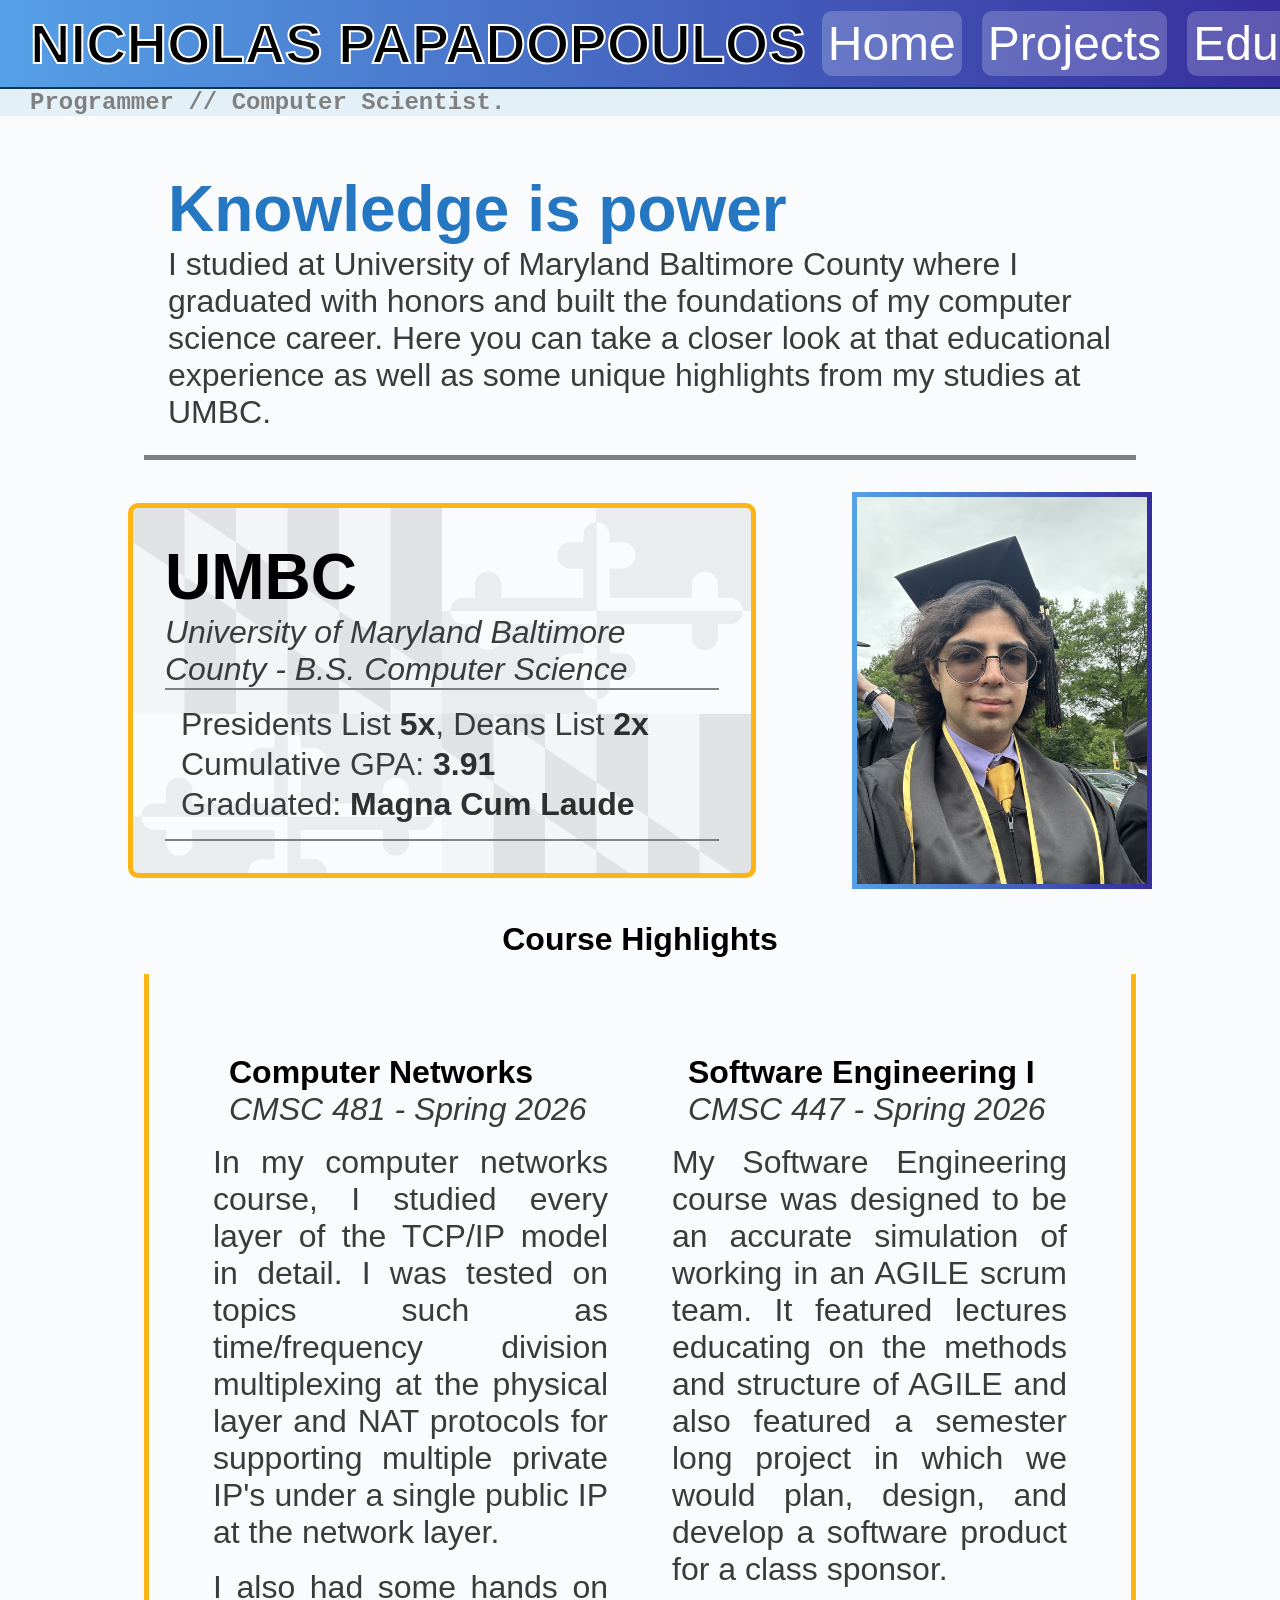
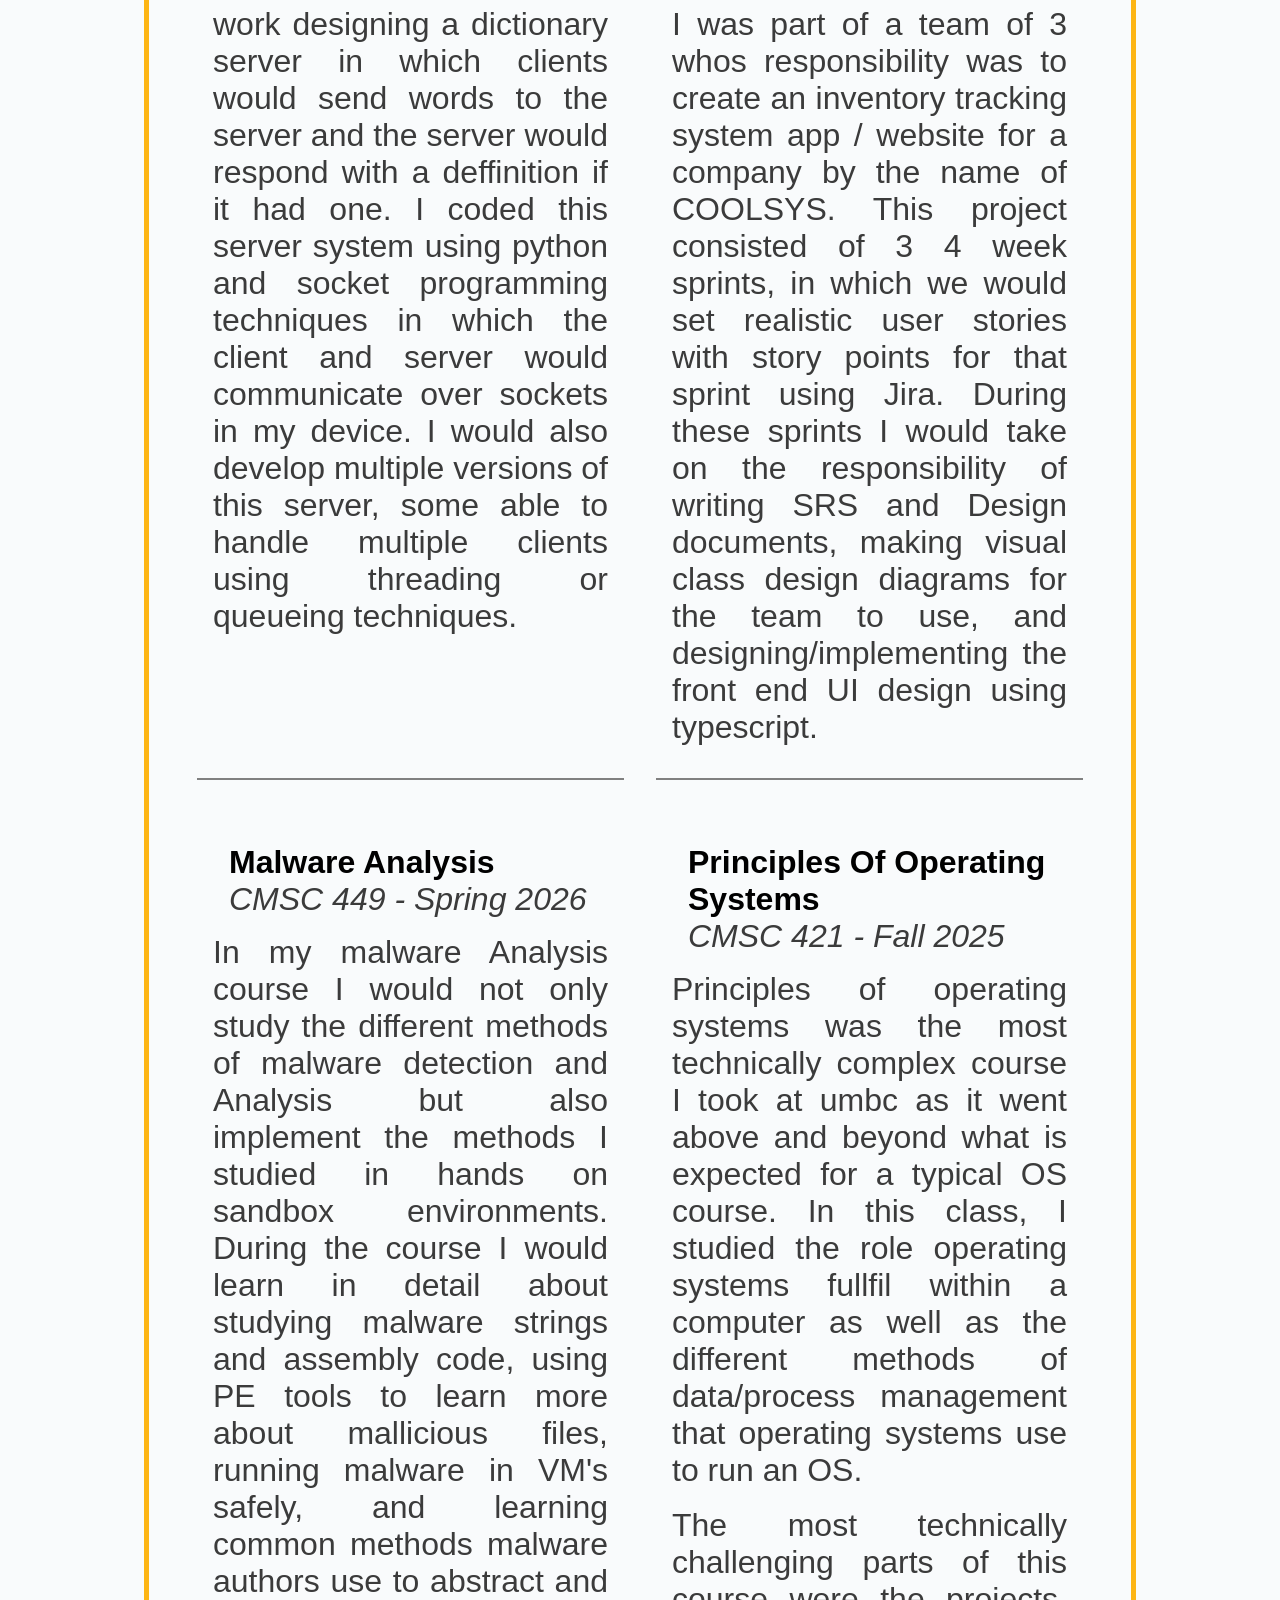
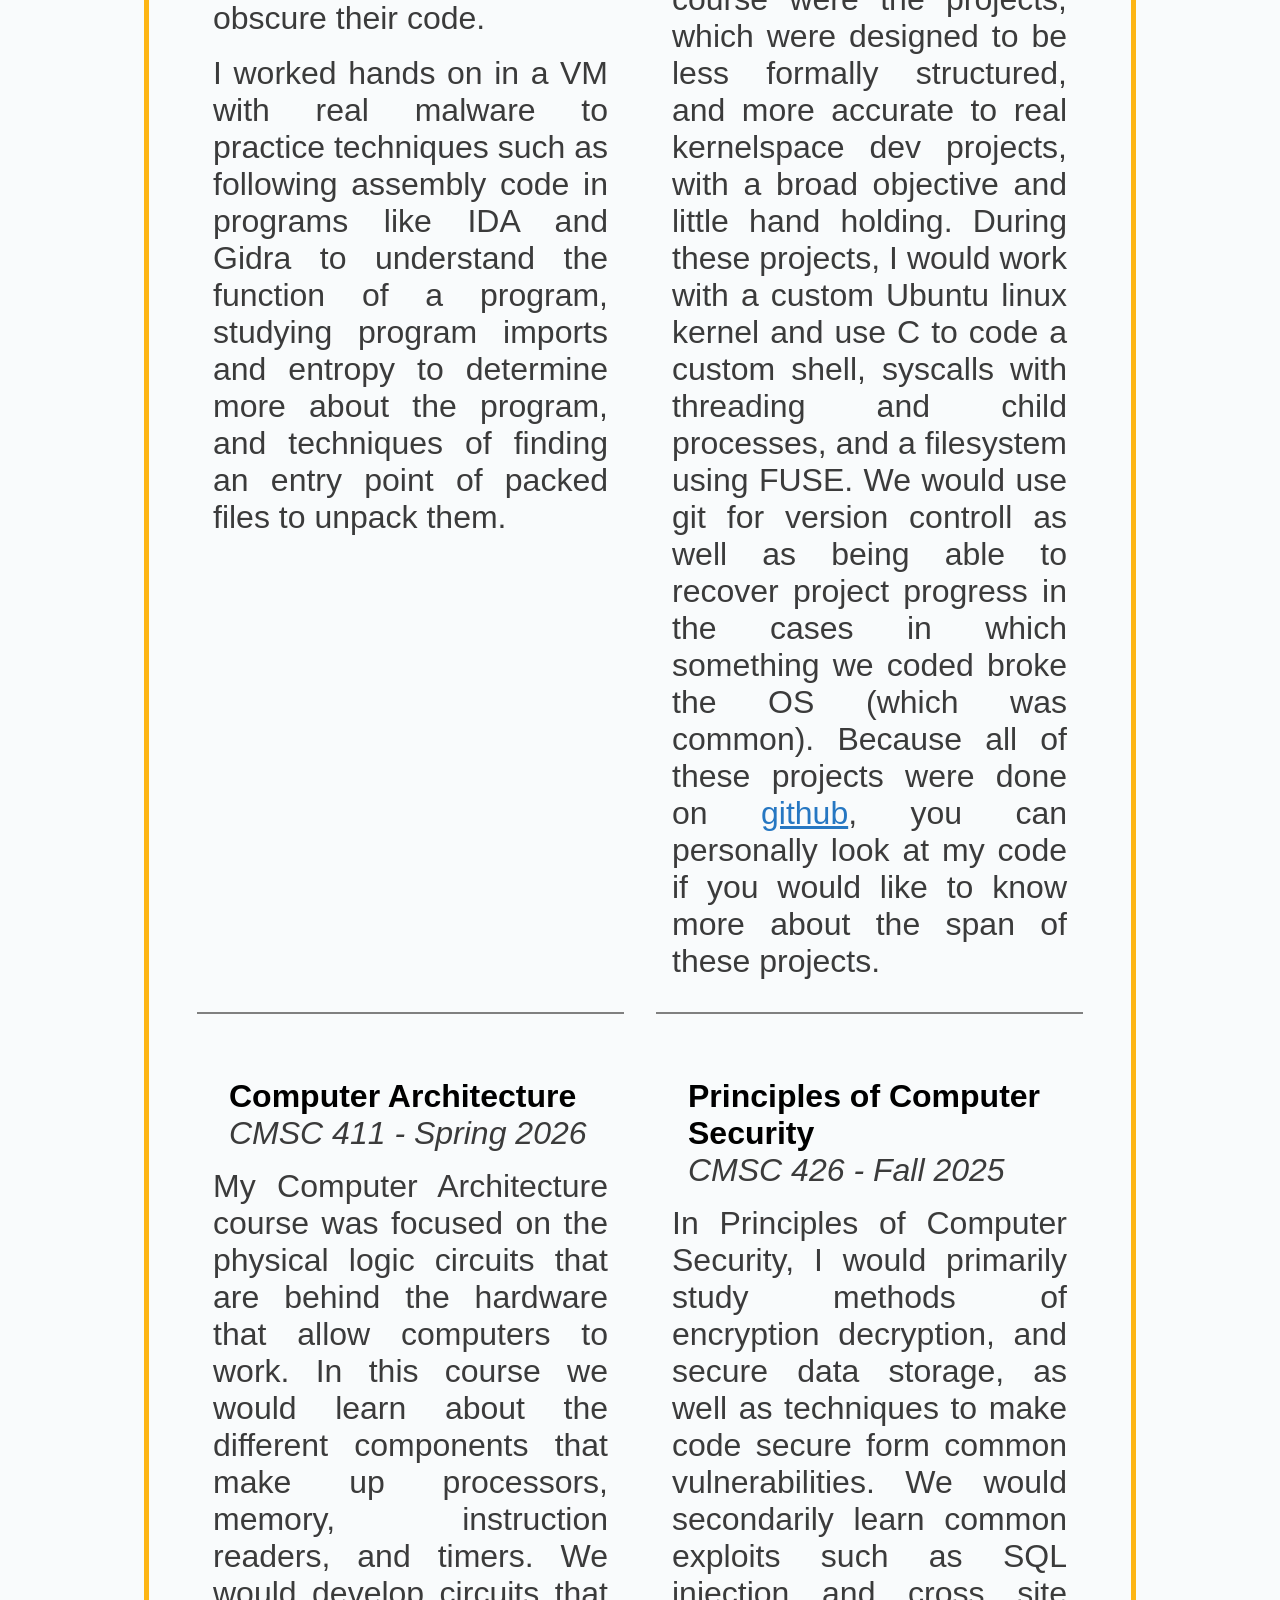
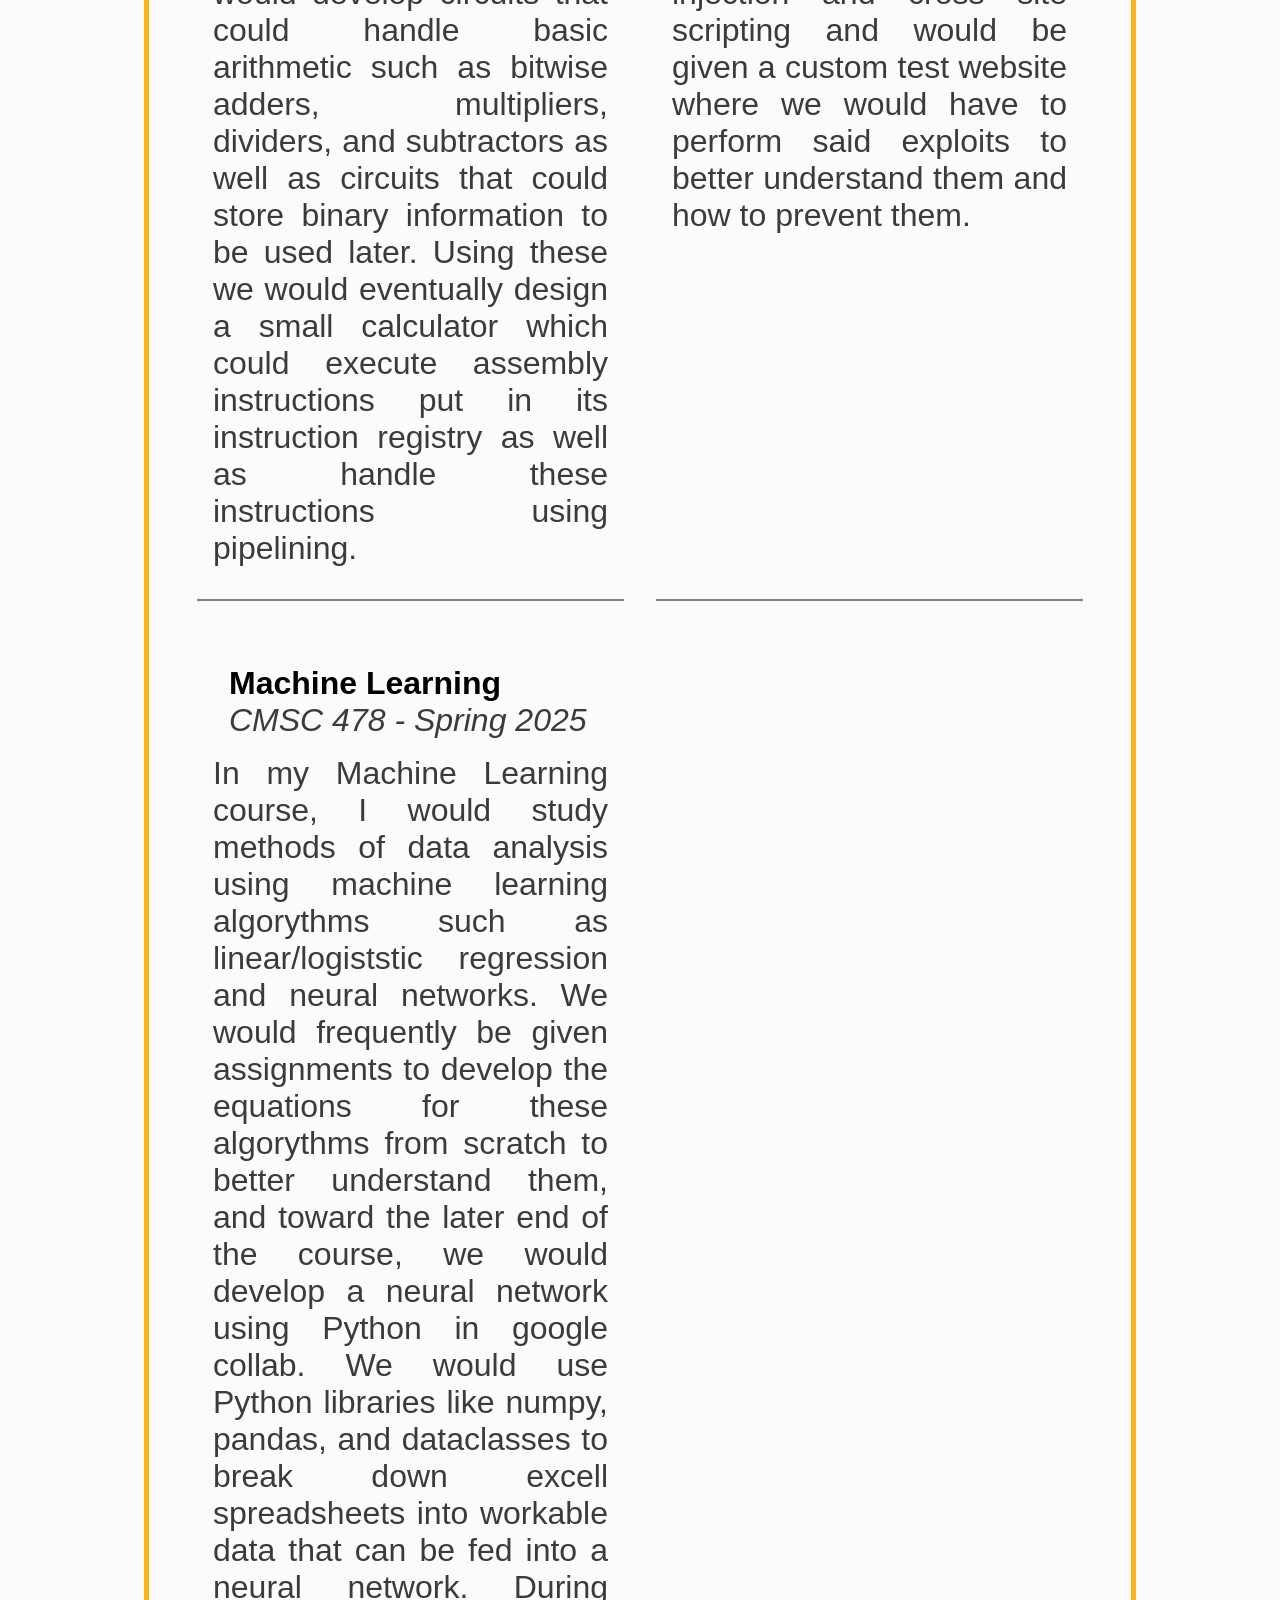
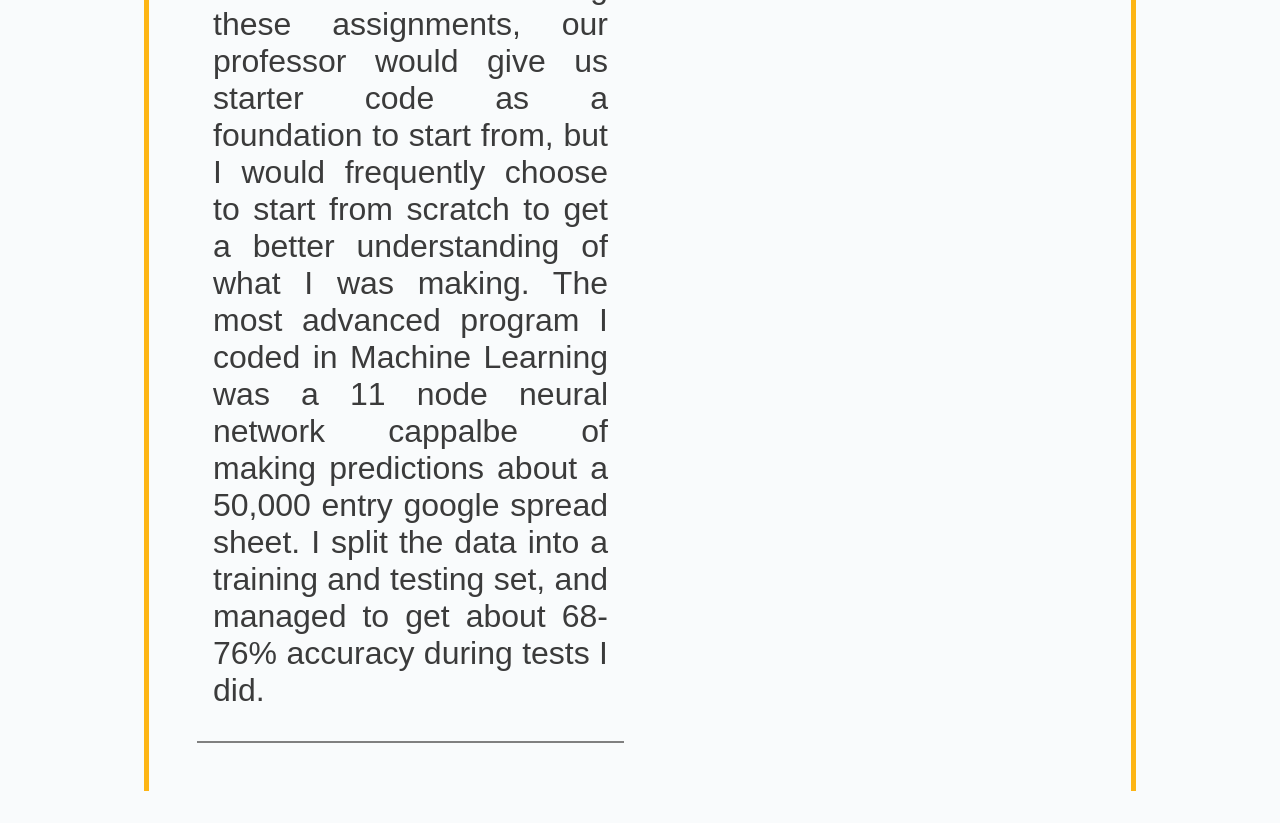
==== education.html @ e3c73c6b "Finished the education section by filling out all the important course highlights as well as adding " ====
<!DOCTYPE html>
<html lang="en-US">

<head>
    <!--Meta Data-->
    <meta charset="utf-8">
    <meta name="viewport" content="width=device-width">

    <!--Attribution-->
    <meta name="author" content="Nicholas Papadopoulos" />
    <meta name="description" content="
            An overview of educational highlights from my college
            carrer" />

    <!--Tab Name & Favcon-->
    <title>Education</title>

    <!--Styling and Scripting Links-->
    <!--NO STYLING OR SCRIPTS CURRENTLY EXIST-->
    <link rel="stylesheet" href="css/style.css">
    <script src="scripts.js" defer></script>


</head>

<body>

    <nav>

        <section id="navbar">

            <header class="nameheader">

                <h1>
                    NICHOLAS PAPADOPOULOS
                </h1>

            </header>


            <ul>
                <li><a href="index.html">Home</a></li>
                <li><a href="projects.html">Projects</a></li>
                <li><a href="education.html">Education</a></li>
            </ul>

        </section>

        <section class="undernav">
            <p>
                Programmer // Computer Scientist.
            </p>
        </section>


    </nav>

    <main>

        <div id="education-page">

            <section class="page-description">
                <h2>
                    Knowledge is power
                </h2>

                <p>
                    I studied at University of Maryland Baltimore County where I graduated with honors
                    and built the foundations of my computer science career. Here you can take a closer
                    look at that educational experience as well as some unique highlights from my studies
                    at UMBC.
                </p>
            </section>

            <div id="block-and-photo">
                <section id="umbc-stat-block">
                    <h2>
                        UMBC
                    </h2>
                    <p><em>
                        University of Maryland Baltimore County - B.S. Computer Science
                    </em></p>

                    <section id="stats">
                        <p>
                            Presidents List <span class="important">5x</span>, Deans List <span class="important">2x</span>
                        </p>
                        <p>
                            Cumulative GPA: <span class="important">3.91</span>
                        </p>
                        <p>
                            Graduated: <span class="important">Magna Cum Laude</span>
                        </p>

                    </section>
                </section>

                <img src="images/graduation-portrait.jpg" 
                    alt="Me in my graduation robes"
                    width="300px">

            </div>

            <h3>
                Course Highlights
            </h3>

            <section id="classes">

                <div class="class">

                    <div class="class-title">
                        <h3>Computer Networks</h3>
                        <p><em>CMSC 481 - Spring 2026</em></p>
                    </div>

                    <p>
                        In my computer networks course, I studied every layer of the
                        TCP/IP model in detail. I was tested on topics such as time/frequency division
                        multiplexing at the physical layer and NAT protocols for supporting multiple
                        private IP's under a single public IP at the network layer. 
                    </p>

                    <br>

                    <p>
                        I also had some
                        hands on work designing a dictionary server in which clients would send words
                        to the server and the server would respond with a deffinition if it had one. I
                        coded this server system using python and socket programming techniques in which
                        the client and server would communicate over sockets in my device. I would also
                        develop multiple versions of this server, some able to handle multiple clients
                        using threading or queueing techniques.
                    </p>
                </div>

                <div class="class">

                    <div class="class-title">
                        <h3>Software Engineering I</h3>
                        <p><em>CMSC 447 - Spring 2026</em></p>
                    </div>

                    <p>
                        My Software Engineering course was designed to be an accurate 
                        simulation of working in an AGILE scrum team. It featured lectures
                        educating on the methods and structure of AGILE and also featured
                        a semester long project in which we would plan, design, and develop
                        a software product for a class sponsor. 
                    </p>

                    <br>

                    <p>
                        I was part of a team of 3 whos responsibility was to create an inventory
                        tracking system app / website for a company by the name of COOLSYS. This
                        project consisted of 3 4 week sprints, in which we would set realistic 
                        user stories with story points for that sprint using Jira. During these sprints I would
                        take on the responsibility of writing SRS and Design documents, making
                        visual class design diagrams for the team to use, and designing/implementing
                        the front end UI design using typescript. 
                    </p>

                </div>

                <div class="class">

                    <div class="class-title">
                        <h3>Malware Analysis</h3>
                        <p><em>CMSC 449 - Spring 2026</em></p>
                    </div>

                    <p>
                        In my malware Analysis course I would not only study the different methods
                        of malware detection and Analysis but also implement the methods I studied
                        in hands on sandbox environments. During the course I would learn in detail
                        about studying malware strings and assembly code, using PE tools to learn more about
                        mallicious files, running malware in VM's safely, and learning common
                        methods malware authors use to abstract and obscure their code.
                    </p>
                    
                    <br>

                    <p>
                        I worked
                        hands on in a VM with real malware to practice techniques such as following
                        assembly code in programs like IDA and Gidra to understand the function
                        of a program, studying program imports and entropy to determine more about
                        the program, and techniques of finding an entry point of packed files
                        to unpack them.
                    </p>
                </div>

                <div class="class">

                    <div class="class-title">
                        <h3>Principles Of Operating Systems</h3>
                        <p><em>CMSC 421 - Fall 2025</em></p>
                    </div>

                    <p>
                        Principles of operating systems was the most technically complex course I took
                        at umbc as it went above and beyond what is expected for a typical OS course.
                        In this class, I studied the role operating systems fullfil within a computer
                        as well as the different methods of data/process management that operating systems
                        use to run an OS.
                    </p>

                    <br>    

                    <p>
                        The most technically challenging parts of this course were the projects, which were
                        designed to be less formally structured, and more accurate to real kernelspace dev
                        projects, with a broad objective and little hand holding. During these projects,
                        I would work with a custom Ubuntu linux kernel and use C to code a custom shell, 
                        syscalls with threading and child processes, and a filesystem using FUSE. We would
                        use git for version controll as well as being able to recover project progress in
                        the cases in which something we coded broke the OS (which was common). Because all
                        of these projects were done on <a href="https://github.com/Nanendae" target="_blank">github</a>, you can personally look at my code if you
                        would like to know more about the span of these projects.
                    </p>
                </div>

                <div class="class">

                    <div class="class-title">
                        <h3>Computer Architecture</h3>
                        <p><em>CMSC 411 - Spring 2026</em></p>
                    </div>

                    <p>
                        My Computer Architecture course was focused on the physical logic circuits
                        that are behind the hardware that allow computers to work. In this course
                        we would learn about the different components that make up processors, memory,
                        instruction readers, and timers. We would develop circuits that could handle
                        basic arithmetic such as bitwise adders, multipliers, dividers, and subtractors
                        as well as circuits that could store binary information to be used later. Using these
                        we would eventually design a small calculator which could execute assembly instructions
                        put in its instruction registry as well as handle these instructions using pipelining.
                    </p>
                </div>
                
                <div class="class">

                    <div class="class-title">
                        <h3>Principles of Computer Security</h3>
                        <p><em>CMSC 426 - Fall 2025</em></p>
                    </div>

                    <p>
                        In Principles of Computer Security, I would primarily study methods of encryption
                        decryption, and secure data storage, as well as techniques to make code secure form
                        common vulnerabilities. We would secondarily learn common exploits such as SQL injection
                        and cross site scripting and would be given a custom test website where we would have to
                        perform said exploits to better understand them and how to prevent them. 
                    </p>
                </div>

                <div class="class">

                    <div class="class-title">
                        <h3>Machine Learning</h3>
                        <p><em>CMSC 478 - Spring 2025</em></p>
                    </div>

                    <p>
                        In my Machine Learning course, I would study methods of data analysis using
                        machine learning algorythms such as linear/logiststic regression and neural
                        networks. We would frequently be given assignments to develop the equations
                        for these algorythms from scratch to better understand them, and toward the
                        later end of the course, we would develop a neural network using Python in
                        google collab. We would use Python libraries like numpy, pandas, and dataclasses
                        to break down excell spreadsheets into workable data that can be fed into a
                        neural network. During these assignments, our professor would give us
                        starter code as a foundation to start from, but I would frequently choose
                        to start from scratch to get a better understanding of what I was making.
                        The most advanced program I coded in Machine Learning was a 11 node neural
                        network cappalbe of making predictions about a 50,000 entry google spread
                        sheet. I split the data into a training and testing set, and managed to get
                        about 68-76% accuracy during tests I did.
                    </p>
                </div>

            </section>

        </div>

    </main>

</body>

</html>
---- css/style.css ----
:root {
    --color-gradient-1: rgb(85, 160, 230);
    --color-gradient-2: rgb(55, 46, 157);
    --color-important-text: rgb(38, 119, 194);
    --color-background: rgba(246, 249, 251, 0.634);
    --color-projectcard: rgb(228, 238, 246);
    --color-navbar: rgb(228, 240, 247);
    --color-plaintext: rgb(59, 59, 59);
    --color-gmail-red: #EA4335;
    --color-umbc-gold: #fdb515;
    --color-umbc-dark-gold: #a67a05;
    --color-umbc-grey: #c7c8ca;
}


/*--------------------------------------- CSS Reset ---------------------------------------*/
* {
    box-sizing:border-box;
    padding: 0;
    margin: 0;
}

/*--------------------------------------- Broad Element Types ---------------------------------------*/

/* General Rules*/

html {
    background-color: var(--color-background);

}

h2 {
    color: var(--color-important-text);

    font-family: Impact, Haettenschweiler, 'Arial Narrow Bold', sans-serif;
    font-size: 4rem;
}

h3 {
    color: black;

    font-family: 'Gill Sans', 'Gill Sans MT', Calibri, 'Trebuchet MS', sans-serif;
    font-size: 2rem;
    font-weight: bold;
}

p {
    font-size: 2rem;
    font-family: 'Gill Sans', 'Gill Sans MT', Calibri, 'Trebuchet MS', sans-serif;
    color:var(--color-plaintext);
}

li {
    font-size: 2rem;
    font-family: 'Gill Sans', 'Gill Sans MT', Calibri, 'Trebuchet MS', sans-serif;
}

a {
    color: var(--color-important-text);

    font-family: 'Gill Sans', 'Gill Sans MT', Calibri, 'Trebuchet MS', sans-serif;
    font-size: 2rem;
}

a:hover, a:focus {
    text-decoration: none;
}

body {
    overflow: auto;
}

img {
    border: solid 5px transparent;
    border-image: linear-gradient(to right, var(--color-gradient-1), var(--color-gradient-2)) 1;
}

/*--------------------------------------- Global Rules ---------------------------------------*/

.important {
    color: var(--color-important-text);
    font-weight: bold;
}

/*--------------------------------------- Nav Bar ---------------------------------------*/

/* Bar Bounds*/

nav {
    width: 100%;
    background-color: var(--color-navbar);
}

/*Bar Gradient*/

#navbar {
    width: 100%;

    /* Contains Elements Inside from left to right */
    display: flex;
    justify-content: space-between;
    align-items: center;

    /* Colors and Borders */
    background-image: linear-gradient(to right, var(--color-gradient-1), var(--color-gradient-2));
    border-bottom: solid rgb(14, 52, 87) 2px;
}

/* Name Logo */

#navbar .nameheader h1 {
    width: 40%;

    margin-left: 30px;

    font-family: Impact, Haettenschweiler, 'Arial Narrow Bold', sans-serif;
    font-size: 3.5rem;
    -webkit-text-stroke: white 2px;
    white-space: nowrap;
}

.undernav p {
    
    margin-left: 30px;

    font-family: 'Courier New', Courier, monospace;
    font-size: 1.5rem;
    font-weight: bold;

    color:grey
}

/* Navigation Buttons */

#navbar ul {
    width: 40%;

    margin: 1rem;

    display: flex;
    justify-content: space-evenly;
    align-items: center;
    gap: 20px;

    list-style: none;
}

#navbar ul li a {
    padding: 4px;

    text-decoration: none;

    font-family: Impact, Haettenschweiler, 'Arial Narrow Bold', sans-serif;
    font-size: 3rem;

    background-color: rgb(255, 255, 255, .2);

    white-space: nowrap;

    border: solid 2px transparent;
    border-radius: 10px;

    color:white;

    transition: 0.3s ease;
}

#navbar ul li a:hover, #navbar ul li a:focus {
    text-decoration: none;

    background-color: rgb(255, 255, 255, .4);
    border: solid white 2px;
}

#navbar ul li a:active {
    color:black;

    background-color: var(--color-background);
}

/*--------------------------------------- Main ---------------------------------------*/

main {
    width: 80%;

    margin: 2rem auto;
}

/*--------------------------------------- Bio ---------------------------------------*/

#bio {
    width: 100%;
    min-height: 80vh;


    /* Bio Box concept */
    /*
    margin: auto, auto;
    padding: 5rem;

    background-color: white;
    */

    display: flex;
    justify-content: center;
    align-items: center;
    gap: 4rem;
}

/* left Side */

#image-and-links {
    display: flex;
    flex-direction: column;
    align-items: flex-start;

    gap: 1rem;
}

#contacts {
    display: flex;
    flex-direction: column;
    align-items: flex-start;

    gap: .5rem;
    
}

#links {

    padding: 1rem 0;
    margin: 1rem 0;

    border-top: 5px solid grey;
    border-bottom: 5px solid grey;

    display: flex;
    justify-content: center;
    align-items: center;
}

#icon-links {

    list-style: none;

    display: flex;
    flex-wrap: wrap;
}

#icon-links img {
    padding: .2rem;

    border-radius: 10px;
    border: solid transparent 3px;

    margin: 0 .5rem;
}

#icon-links img:hover, #icon-links img:focus{
    border: solid var(--color-important-text) 3px;

    transition: 0.3s ease;
}

#resume-download {
    margin: 1rem 0;
    padding: 1rem;
    
    text-decoration: none;

    color: white;
    background-color: var(--color-important-text);

    border: 3px solid transparent;
    border-radius: 1rem;

    transition: 0.3s ease;
}

#resume-download:hover, #resume-download:focus {
    background-color: white;
    color: var(--color-important-text);
    border: 3px solid var(--color-important-text);
}

/* Right Side */

.textbox {

    border-left: 5px solid gray;

    padding: 3rem;
    background-color: var(--color-textbox);
    
}

/*--------------------------------------- Projects ---------------------------------------*/

/* Title and Description */

#projects-page {
    display: flex;
    flex-direction: column;
    justify-content: center;
    align-items: center;
}

.page-description {
    margin: 1rem;
    padding: 1.5rem;

    border-bottom: solid grey 5px;
}

/* Projects List */

#projects-list {
    margin: 1rem;
    padding: 3rem;

    display: grid;
    grid-template-columns: repeat(3, 1fr);
    gap: 2rem;
}

#projects-list a{
    text-decoration: none;
    color: inherit;
}

.project {
    padding: 2rem;

    background-image: linear-gradient(to bottom, white,var(--color-projectcard));
    
    display: flex;
    flex-direction: column;
    justify-content: center;
    align-items: self-start;
    gap: 1rem;

    border: 5px solid var(--color-important-text);
    border-radius: 10px;

    transition: 0.3s ease;
}

.project img {
    border: none;
    margin: 0 auto;
}

.project:hover {
    transform: translateY(-1rem);
}

.project p {
    font-size: 1.5rem;
}

.project h3 + p {
    font-size: 1rem;
}

/*--------------------------------------- Projects ---------------------------------------*/

#educaiton-page {
    display: flex;
    flex-direction: column;
    justify-content: center;
    align-items: center;
}

#education-page > h3 {   
    display: flex;
    justify-content: center;
}

#block-and-photo {
    margin: 2rem auto;

    display: flex;
    justify-content: center;
    align-items: center;

    gap: 6rem;
}

#umbc-stat-block {
    padding: 2rem;

    background-image: url(../images/flag-of-maryland.png);
    background-size: cover;
    background-repeat: no-repeat;

    border: 5px solid var(--color-umbc-gold);
    border-radius: 10px;
}

#umbc-stat-block h2{
    color: black;
}

#umbc-stat-block .important {
    color: black;
    opacity: .8;
}

#stats {
    padding: 1rem;

    display: flex;
    flex-direction: column;
    gap: .2rem;

    border-top: solid gray 2px;
    border-bottom: solid gray 2px;
}

#classes {
    margin: 1rem;
    padding: 3rem;

    border-right: solid 5px var(--color-umbc-gold);
    border-left: solid 5px var(--color-umbc-gold);

    display: grid;
    grid-template-columns: repeat(2, 1fr);
    gap: 2rem;
}

.class {
    padding: 1rem 1rem 2rem 1rem;

    border-bottom: solid 2px grey;
}

.class-title {
    margin: 1rem;
}

.class p{
    text-align: justify;
}

/*
SCRAPPED HONNORS TIMELINE
#honnors-timeline ul{

    margin: .5rem;

    list-style: none;

    display: flex;
    justify-content: space-evenly;
    align-items: center;

    gap: 2rem;
}

#honnors-timeline ul ul{
        display: flex;
        flex-direction: column;
        justify-content: space-evenly;
        align-items: center;

        gap: .2rem;
}
*/
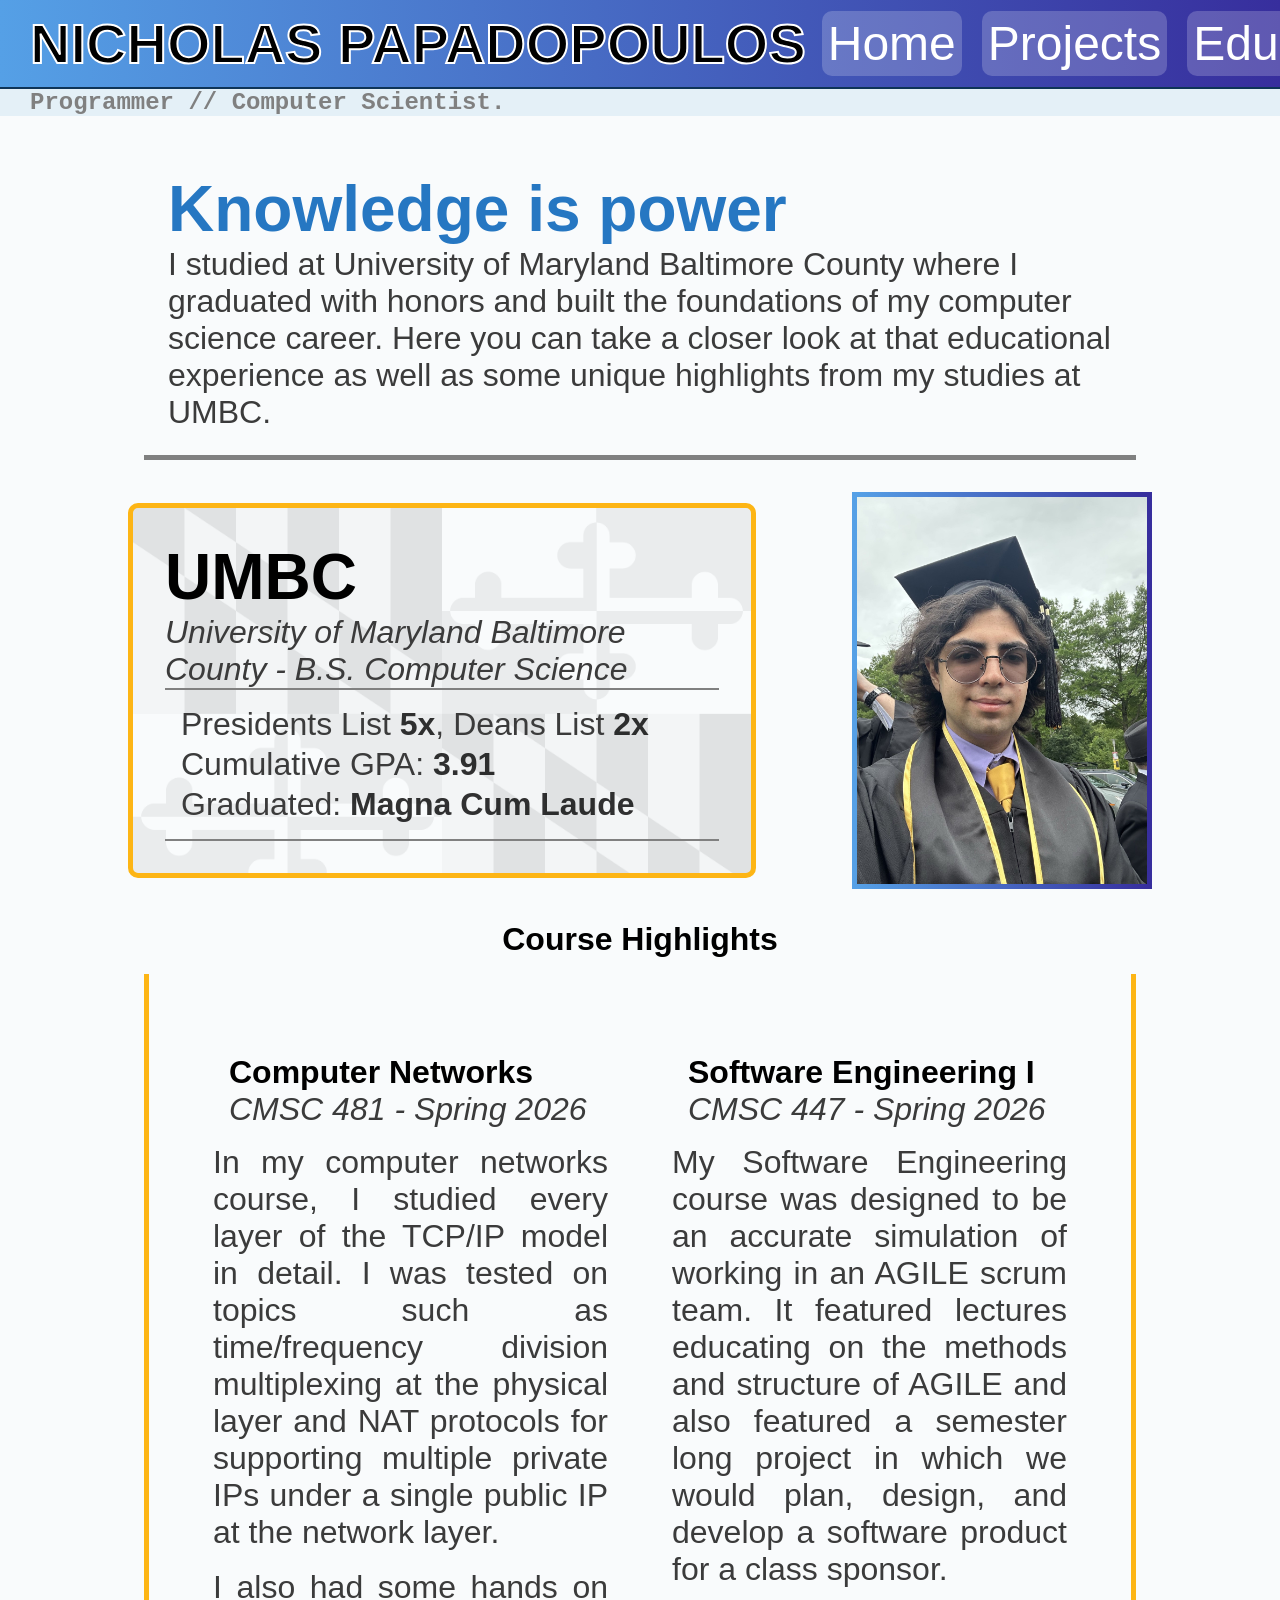
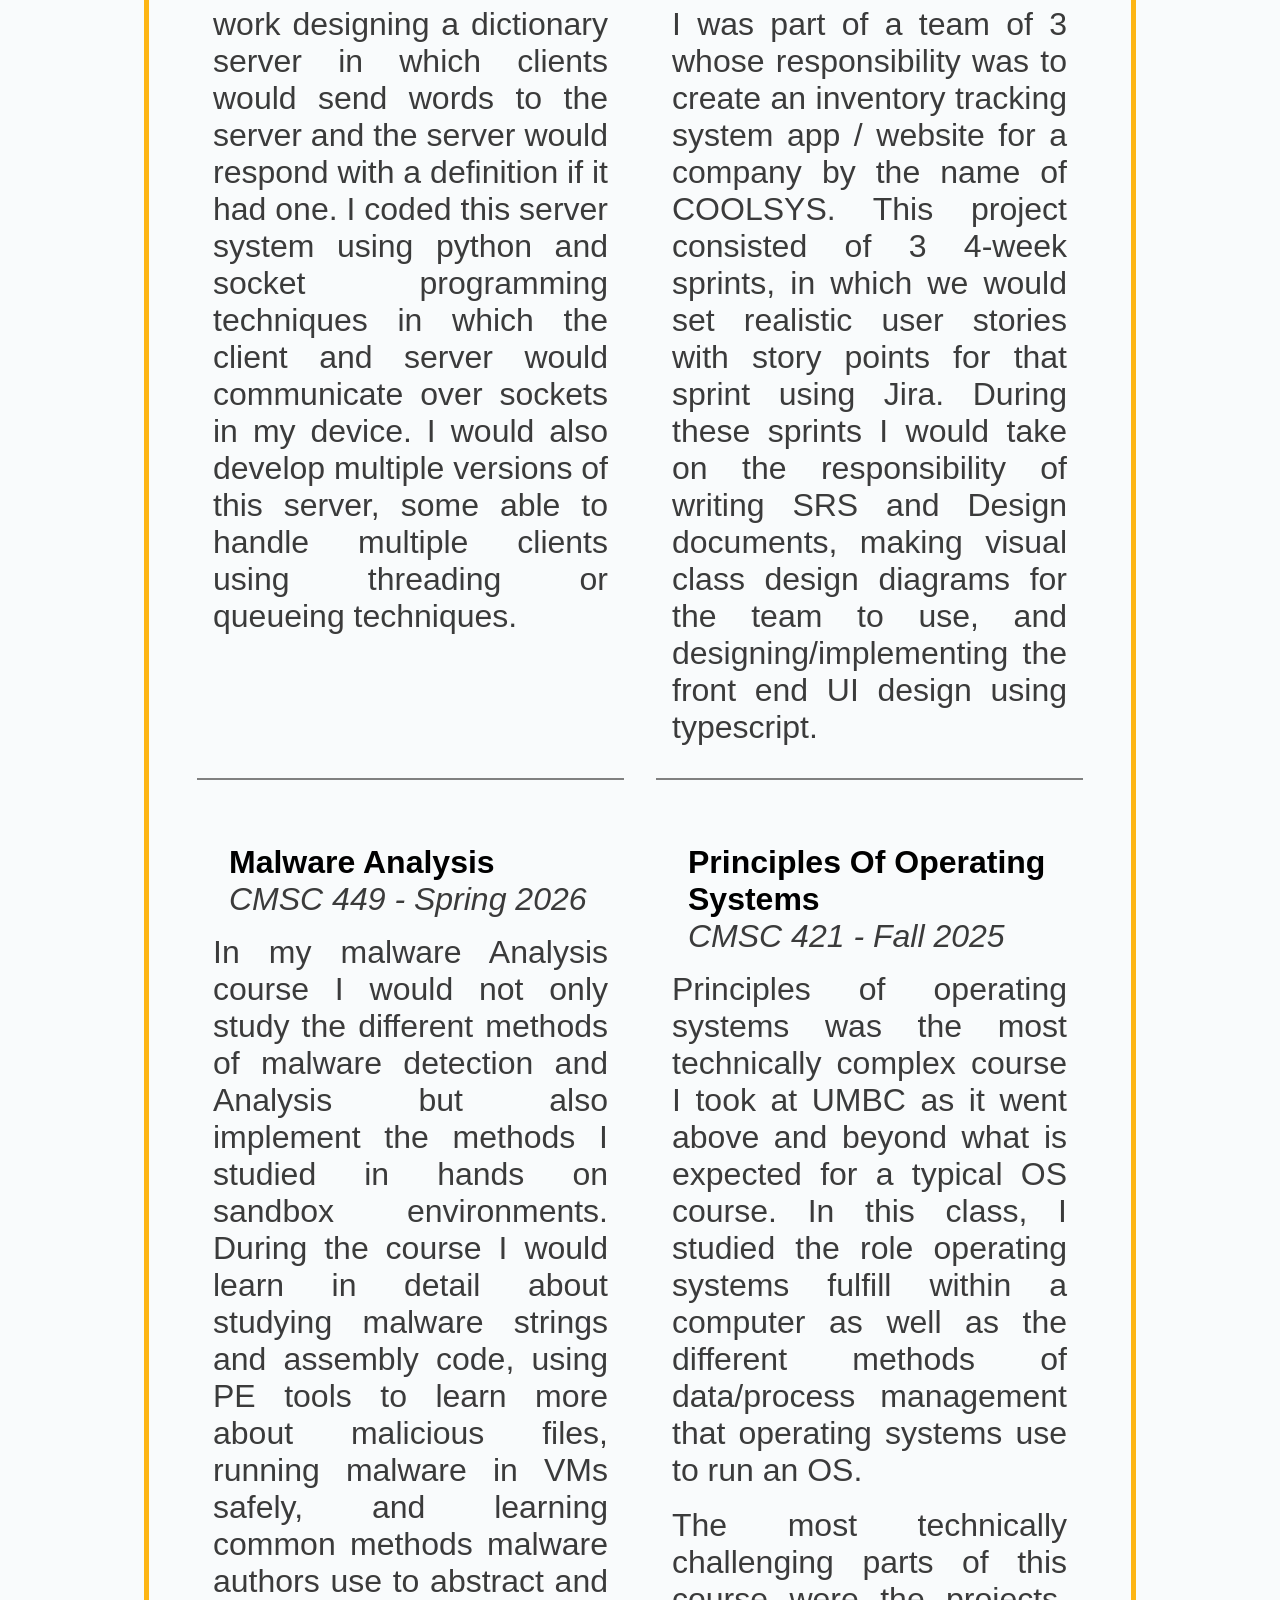
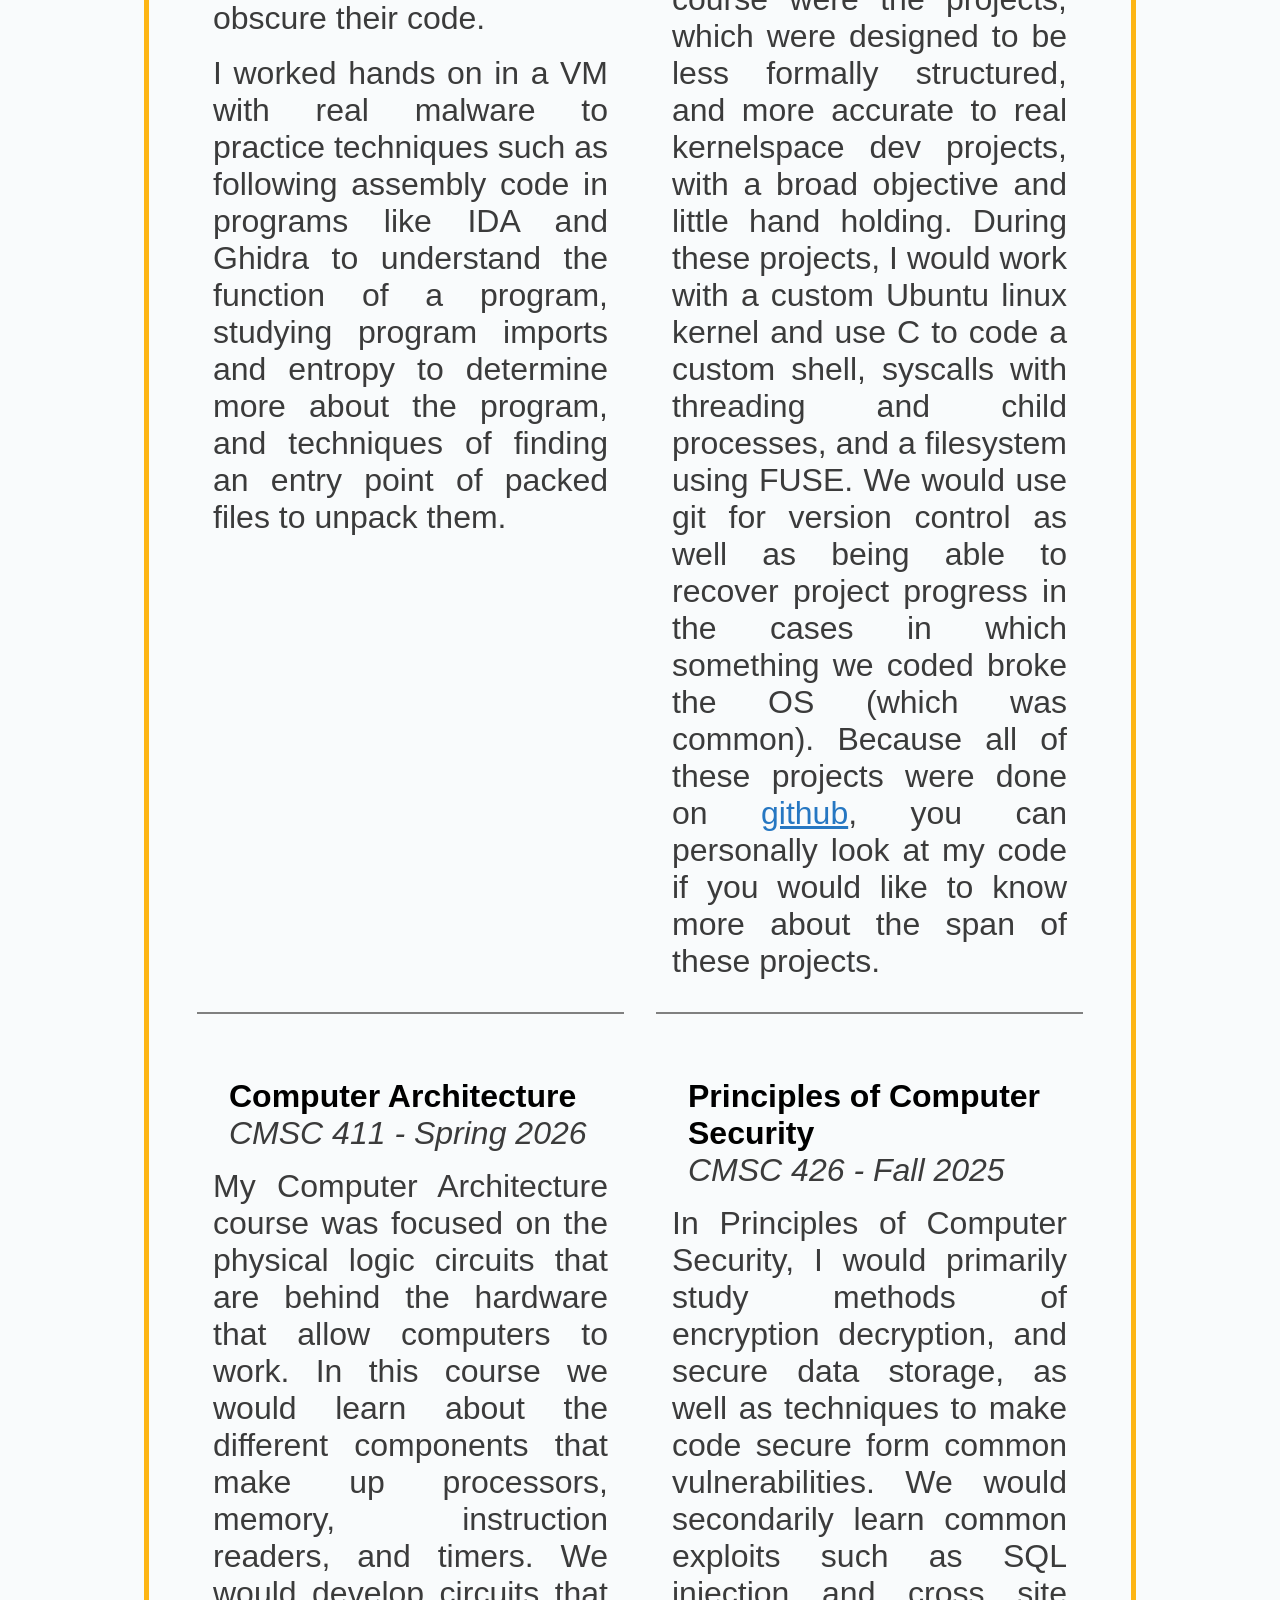
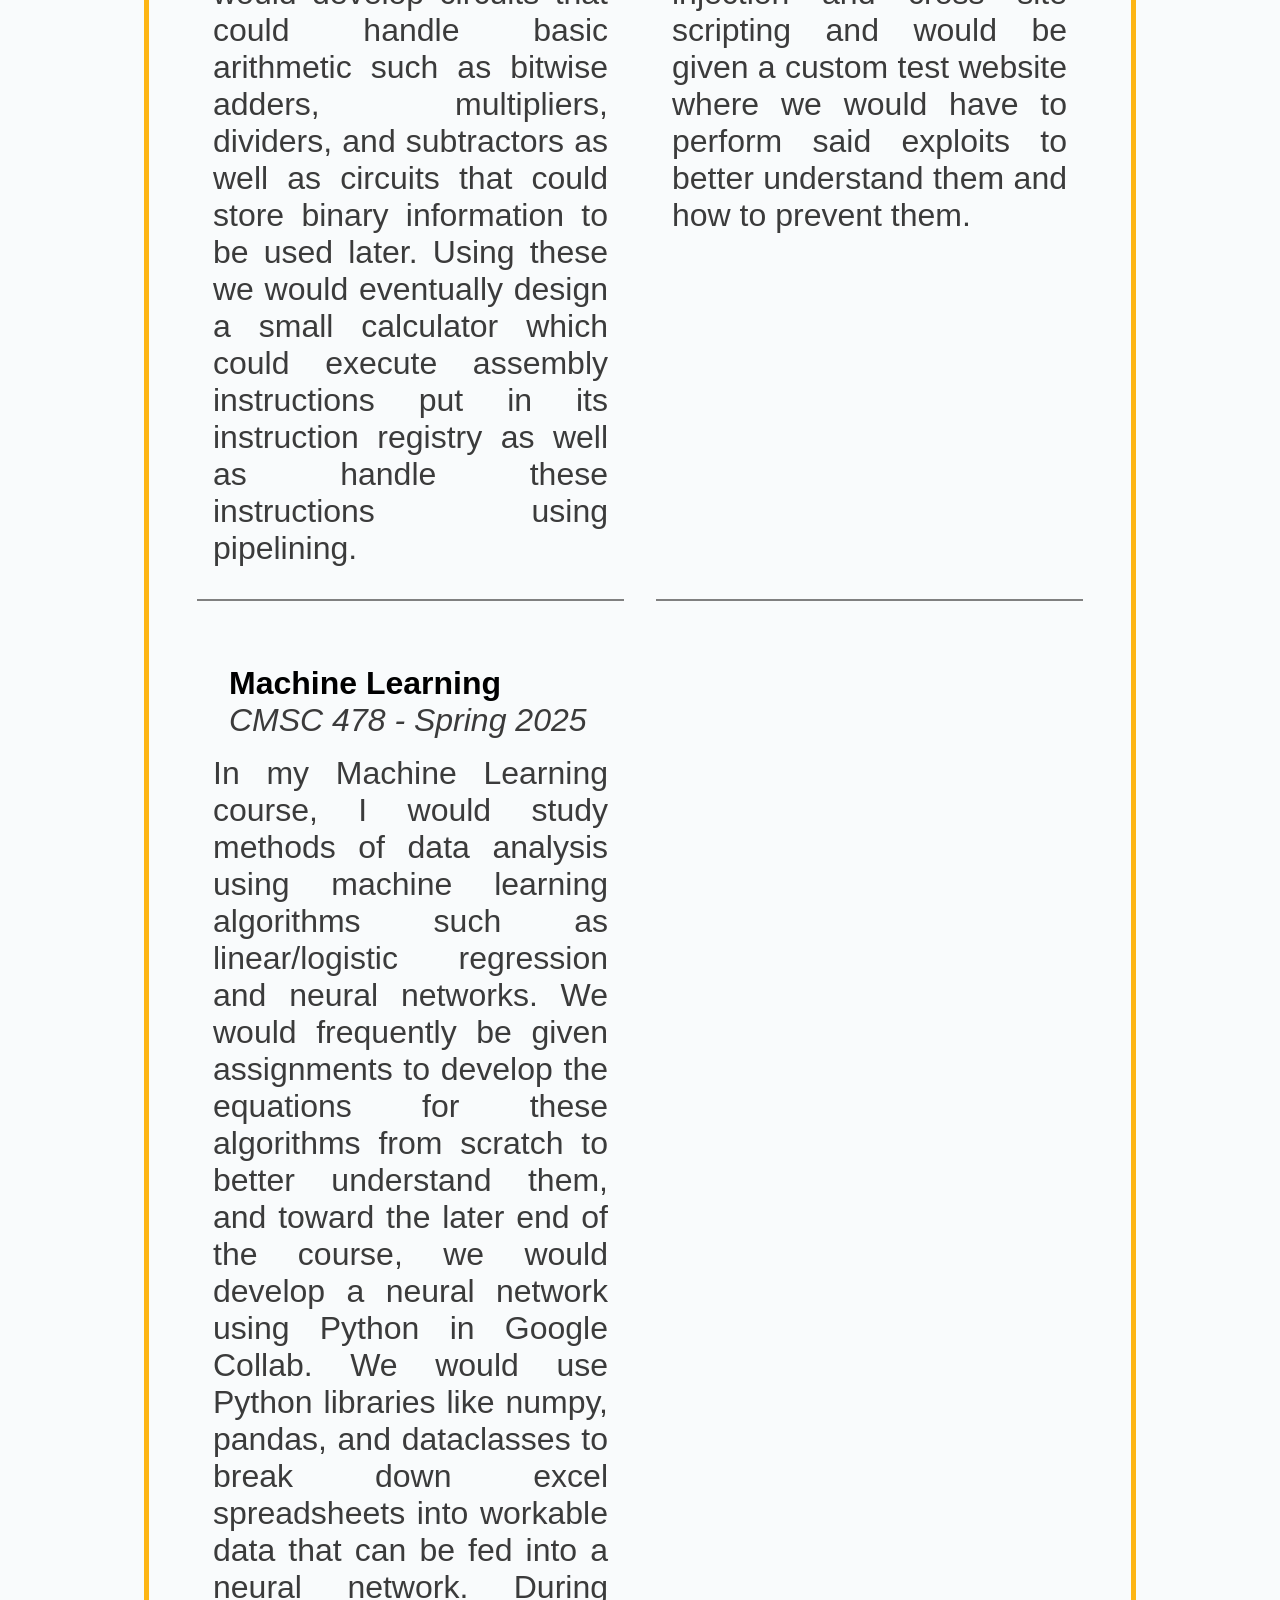
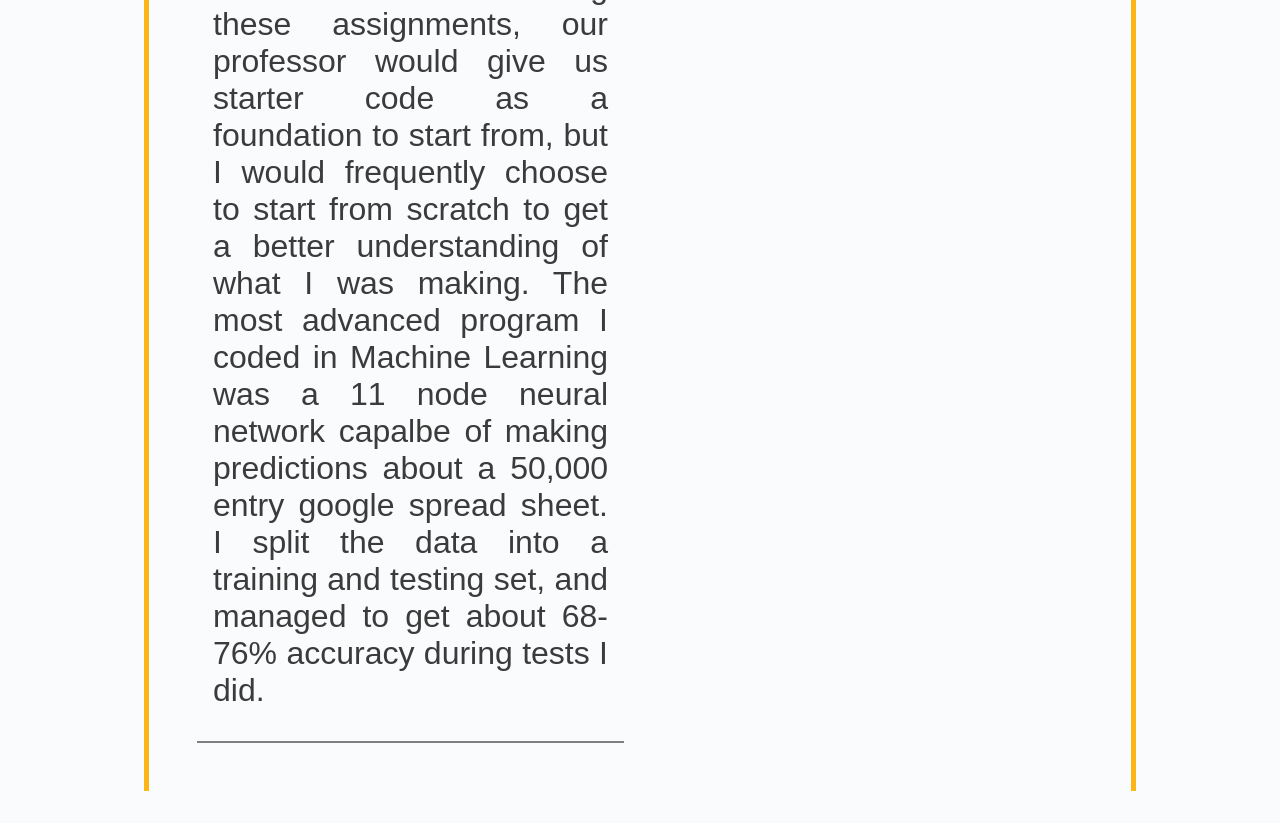
==== commit b77bd58d: "Fixed a LOT of typos in the html" ====
--- a/education.html
+++ b/education.html
@@ -10,7 +10,7 @@
     <meta name="author" content="Nicholas Papadopoulos" />
     <meta name="description" content="
             An overview of educational highlights from my college
-            carrer" />
+            career" />
 
     <!--Tab Name & Favcon-->
     <title>Education</title>
@@ -118,7 +118,7 @@
                         In my computer networks course, I studied every layer of the
                         TCP/IP model in detail. I was tested on topics such as time/frequency division
                         multiplexing at the physical layer and NAT protocols for supporting multiple
-                        private IP's under a single public IP at the network layer. 
+                        private IPs under a single public IP at the network layer. 
                     </p>
 
                     <br>
@@ -126,7 +126,7 @@
                     <p>
                         I also had some
                         hands on work designing a dictionary server in which clients would send words
-                        to the server and the server would respond with a deffinition if it had one. I
+                        to the server and the server would respond with a definition if it had one. I
                         coded this server system using python and socket programming techniques in which
                         the client and server would communicate over sockets in my device. I would also
                         develop multiple versions of this server, some able to handle multiple clients
@@ -152,9 +152,9 @@
                     <br>
 
                     <p>
-                        I was part of a team of 3 whos responsibility was to create an inventory
+                        I was part of a team of 3 whose responsibility was to create an inventory
                         tracking system app / website for a company by the name of COOLSYS. This
-                        project consisted of 3 4 week sprints, in which we would set realistic 
+                        project consisted of 3 4-week sprints, in which we would set realistic 
                         user stories with story points for that sprint using Jira. During these sprints I would
                         take on the responsibility of writing SRS and Design documents, making
                         visual class design diagrams for the team to use, and designing/implementing
@@ -175,7 +175,7 @@
                         of malware detection and Analysis but also implement the methods I studied
                         in hands on sandbox environments. During the course I would learn in detail
                         about studying malware strings and assembly code, using PE tools to learn more about
-                        mallicious files, running malware in VM's safely, and learning common
+                        malicious files, running malware in VMs safely, and learning common
                         methods malware authors use to abstract and obscure their code.
                     </p>
                     
@@ -184,7 +184,7 @@
                     <p>
                         I worked
                         hands on in a VM with real malware to practice techniques such as following
-                        assembly code in programs like IDA and Gidra to understand the function
+                        assembly code in programs like IDA and Ghidra to understand the function
                         of a program, studying program imports and entropy to determine more about
                         the program, and techniques of finding an entry point of packed files
                         to unpack them.
@@ -200,8 +200,8 @@
 
                     <p>
                         Principles of operating systems was the most technically complex course I took
-                        at umbc as it went above and beyond what is expected for a typical OS course.
-                        In this class, I studied the role operating systems fullfil within a computer
+                        at UMBC as it went above and beyond what is expected for a typical OS course.
+                        In this class, I studied the role operating systems fulfill within a computer
                         as well as the different methods of data/process management that operating systems
                         use to run an OS.
                     </p>
@@ -214,7 +214,7 @@
                         projects, with a broad objective and little hand holding. During these projects,
                         I would work with a custom Ubuntu linux kernel and use C to code a custom shell, 
                         syscalls with threading and child processes, and a filesystem using FUSE. We would
-                        use git for version controll as well as being able to recover project progress in
+                        use git for version control as well as being able to recover project progress in
                         the cases in which something we coded broke the OS (which was common). Because all
                         of these projects were done on <a href="https://github.com/Nanendae" target="_blank">github</a>, you can personally look at my code if you
                         would like to know more about the span of these projects.
@@ -265,17 +265,17 @@
 
                     <p>
                         In my Machine Learning course, I would study methods of data analysis using
-                        machine learning algorythms such as linear/logiststic regression and neural
+                        machine learning algorithms such as linear/logistic regression and neural
                         networks. We would frequently be given assignments to develop the equations
-                        for these algorythms from scratch to better understand them, and toward the
+                        for these algorithms from scratch to better understand them, and toward the
                         later end of the course, we would develop a neural network using Python in
-                        google collab. We would use Python libraries like numpy, pandas, and dataclasses
-                        to break down excell spreadsheets into workable data that can be fed into a
+                        Google Collab. We would use Python libraries like numpy, pandas, and dataclasses
+                        to break down excel spreadsheets into workable data that can be fed into a
                         neural network. During these assignments, our professor would give us
                         starter code as a foundation to start from, but I would frequently choose
                         to start from scratch to get a better understanding of what I was making.
                         The most advanced program I coded in Machine Learning was a 11 node neural
-                        network cappalbe of making predictions about a 50,000 entry google spread
+                        network capalbe of making predictions about a 50,000 entry google spread
                         sheet. I split the data into a training and testing set, and managed to get
                         about 68-76% accuracy during tests I did.
                     </p>
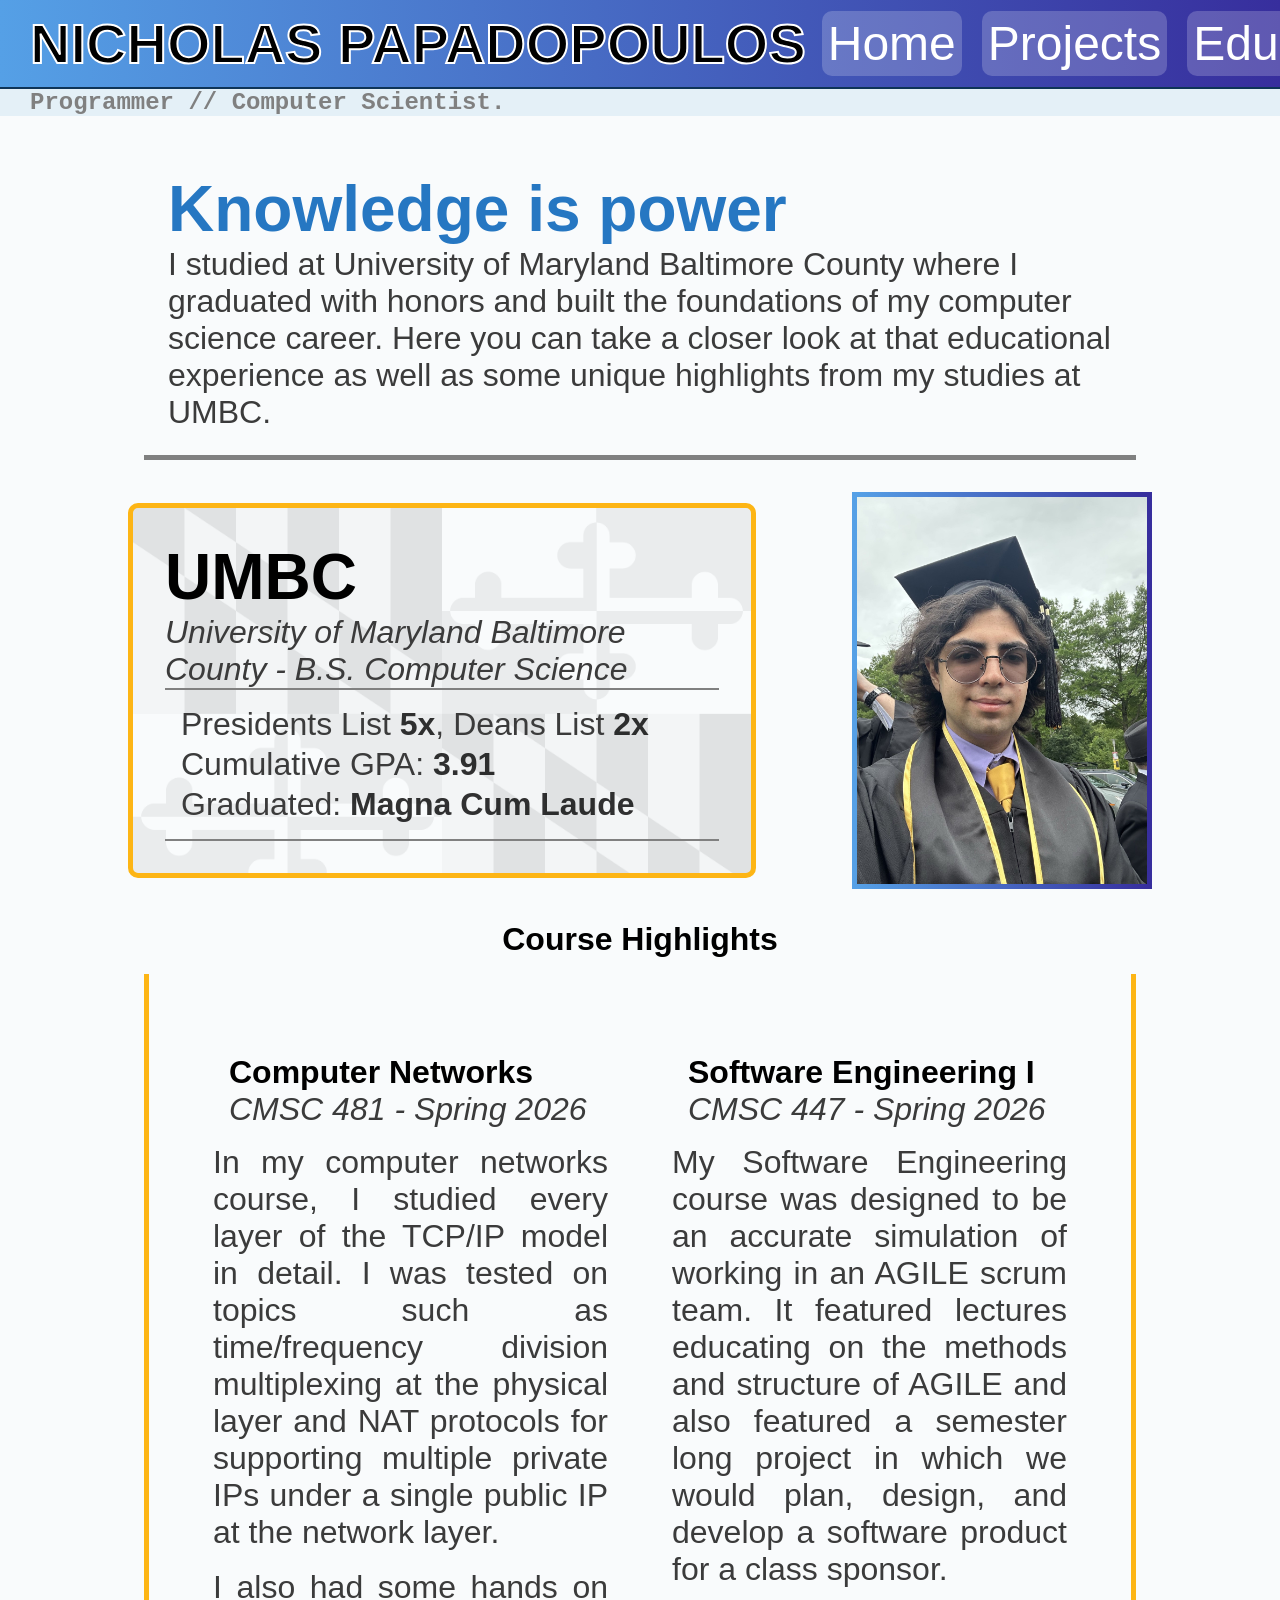
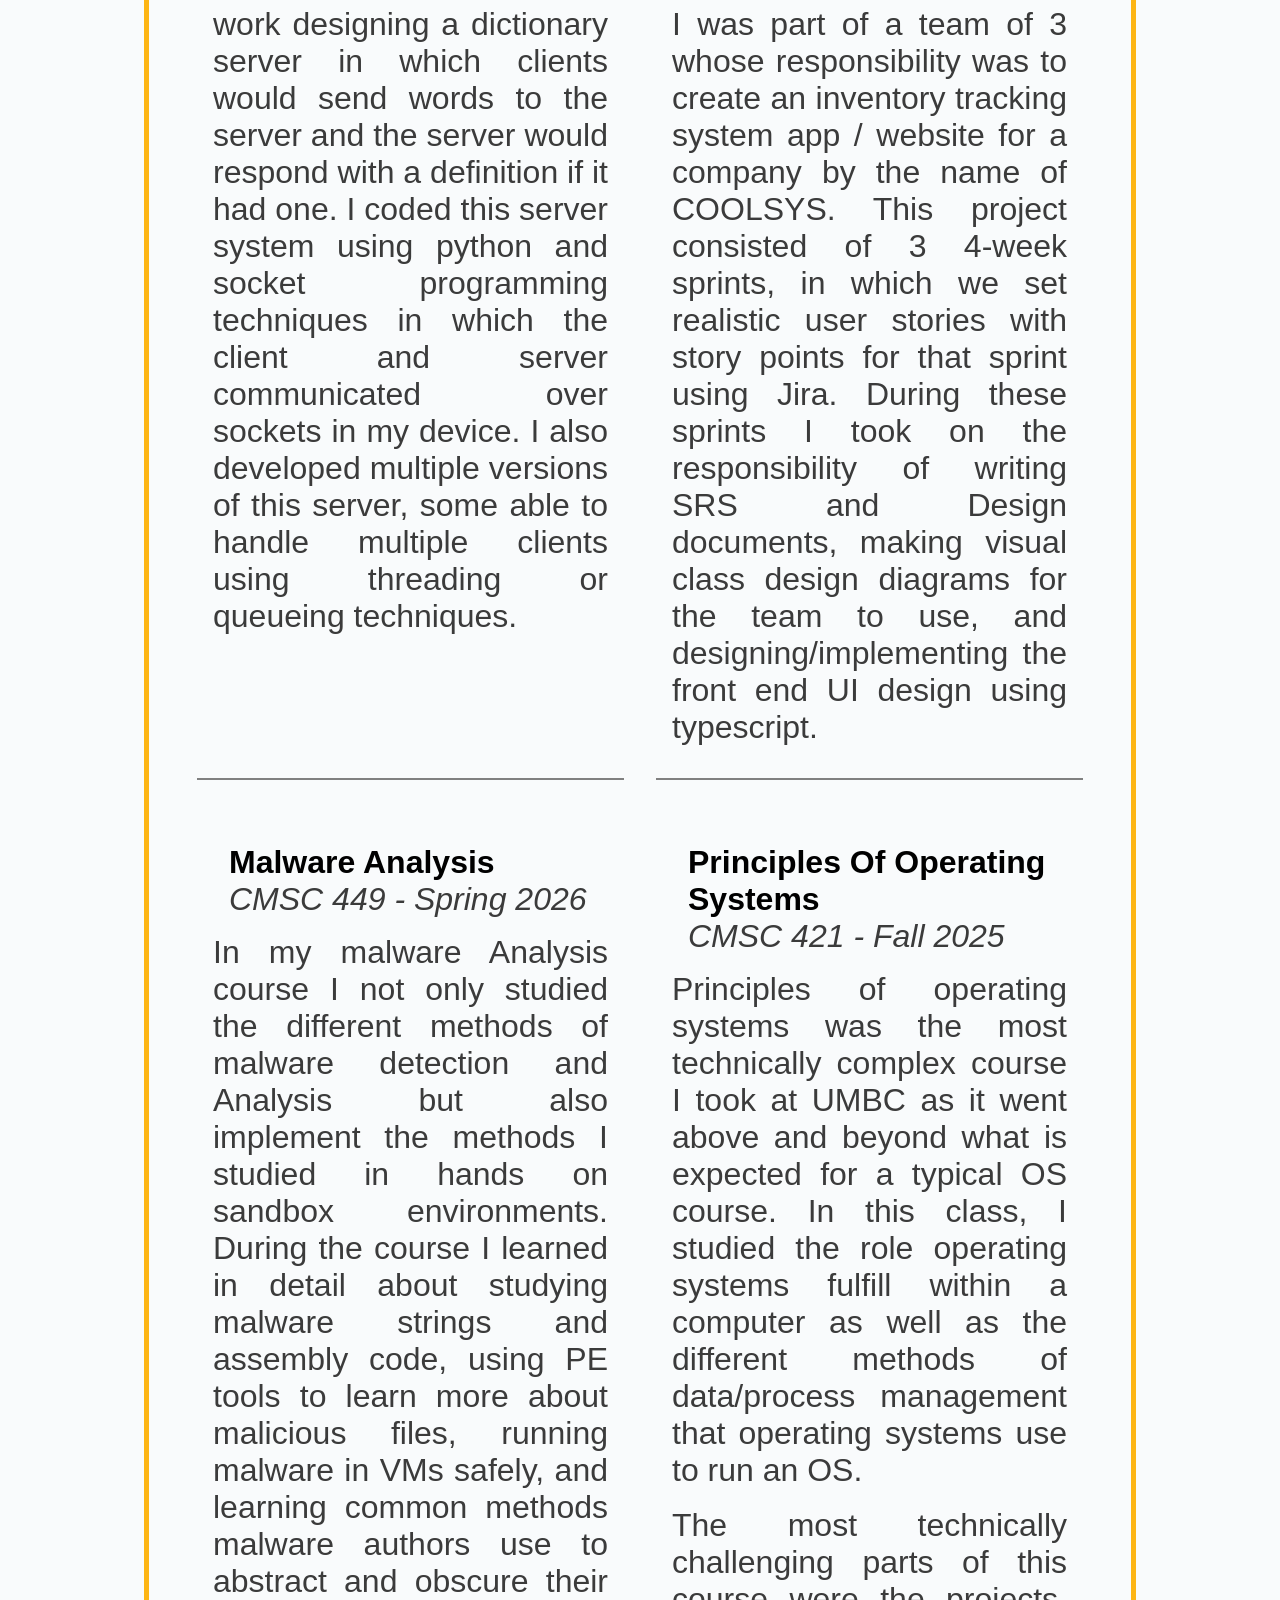
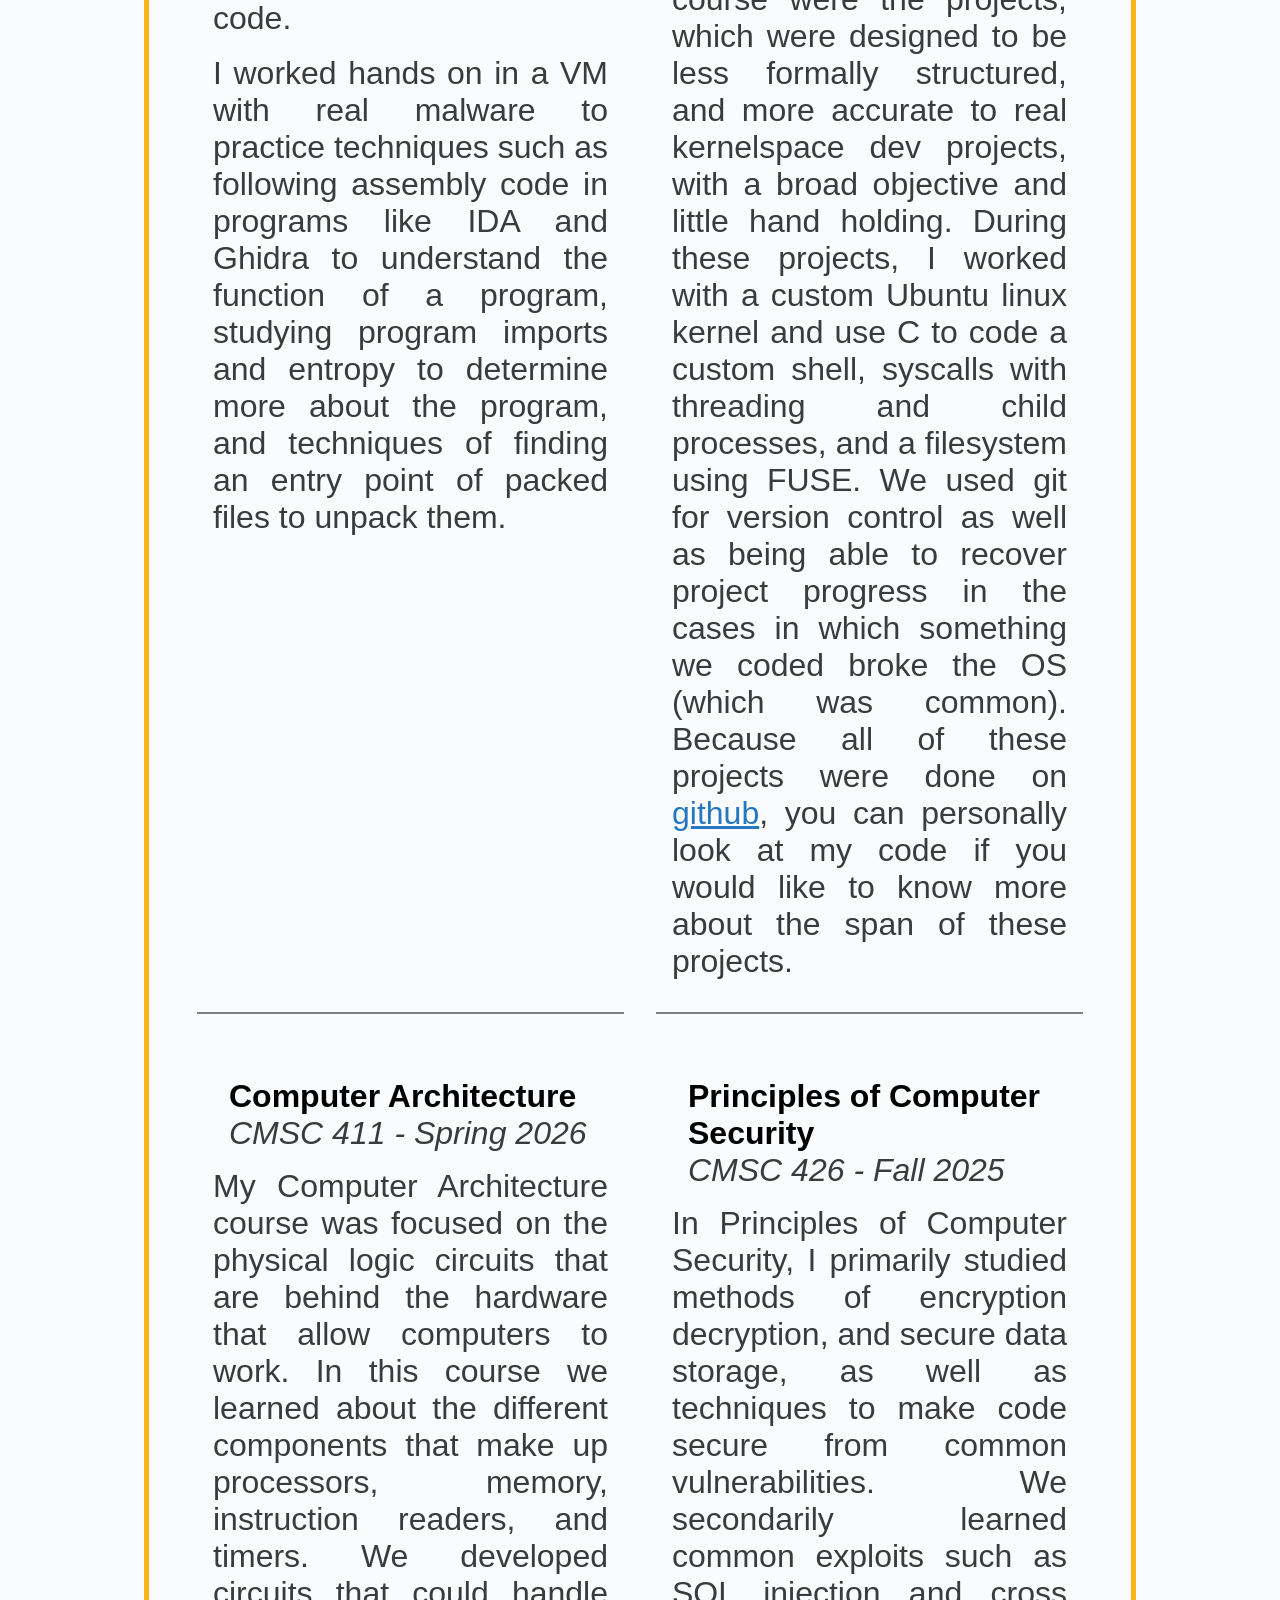
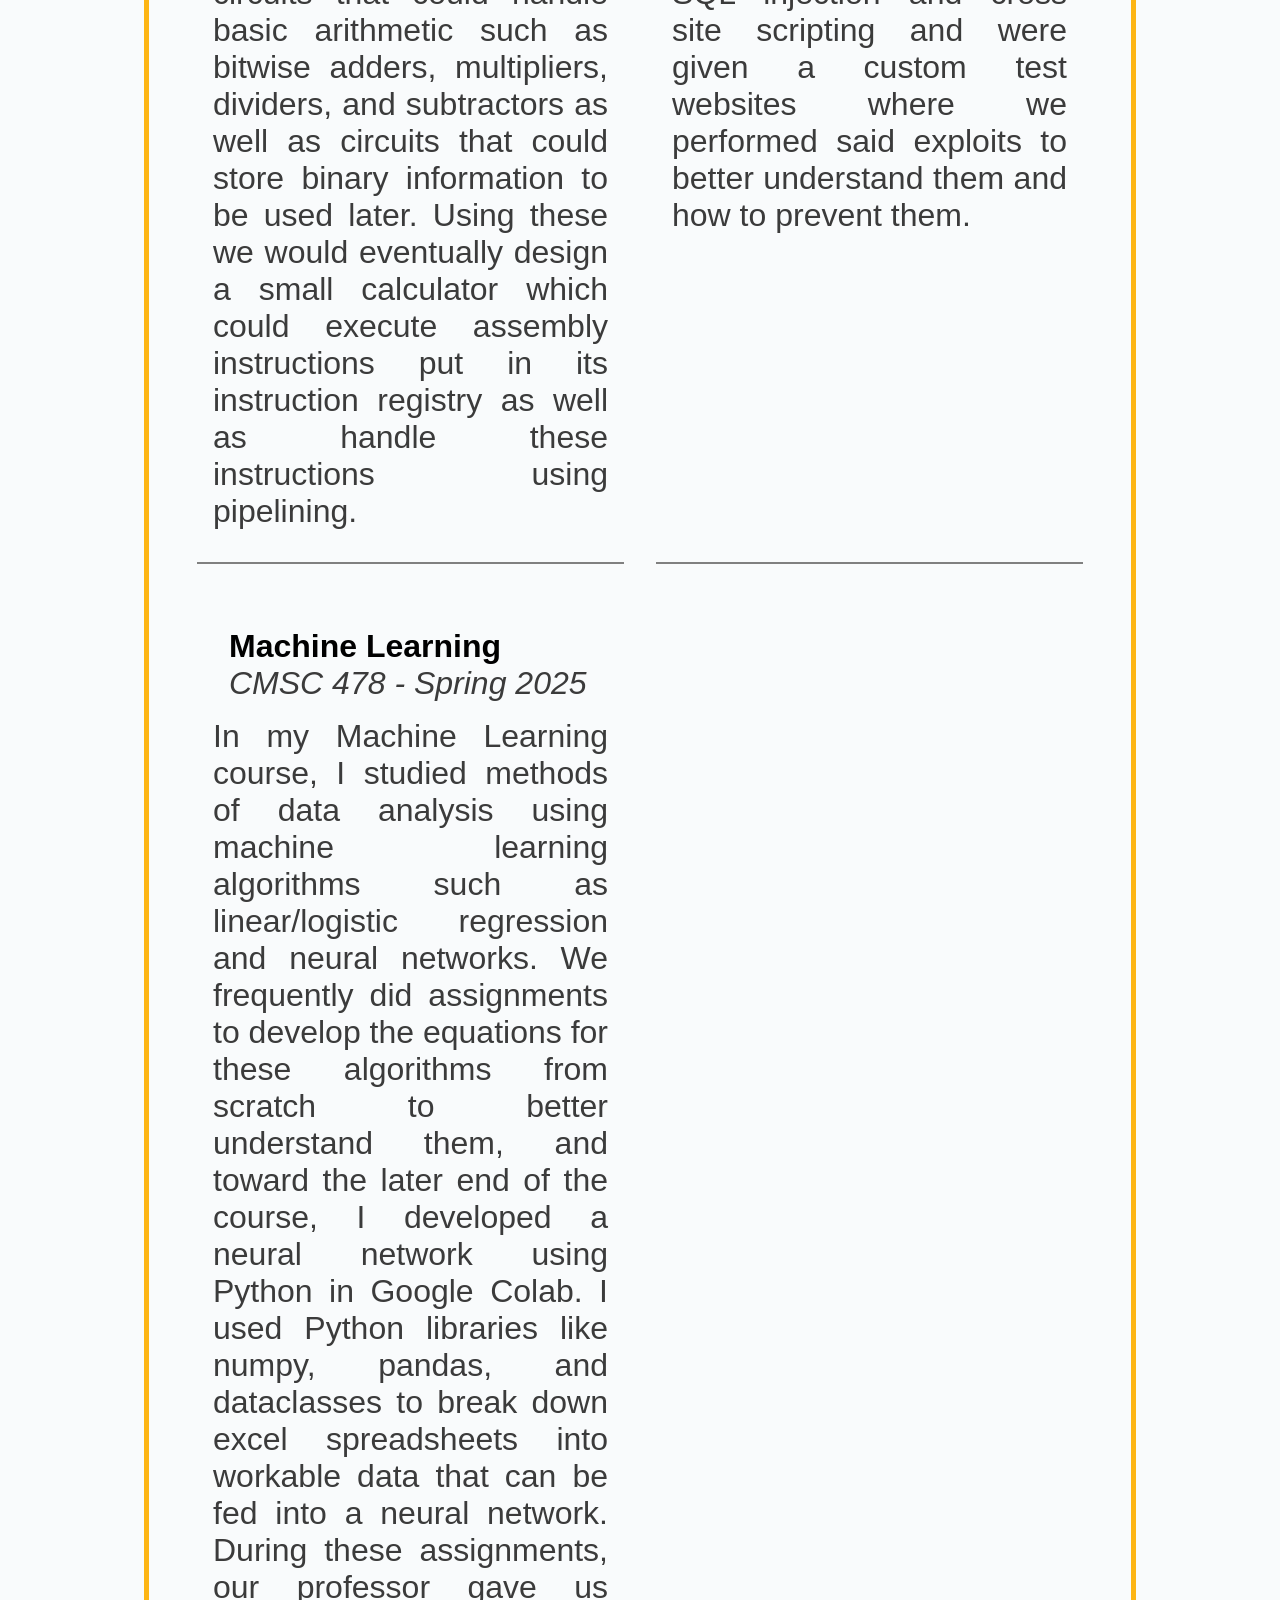
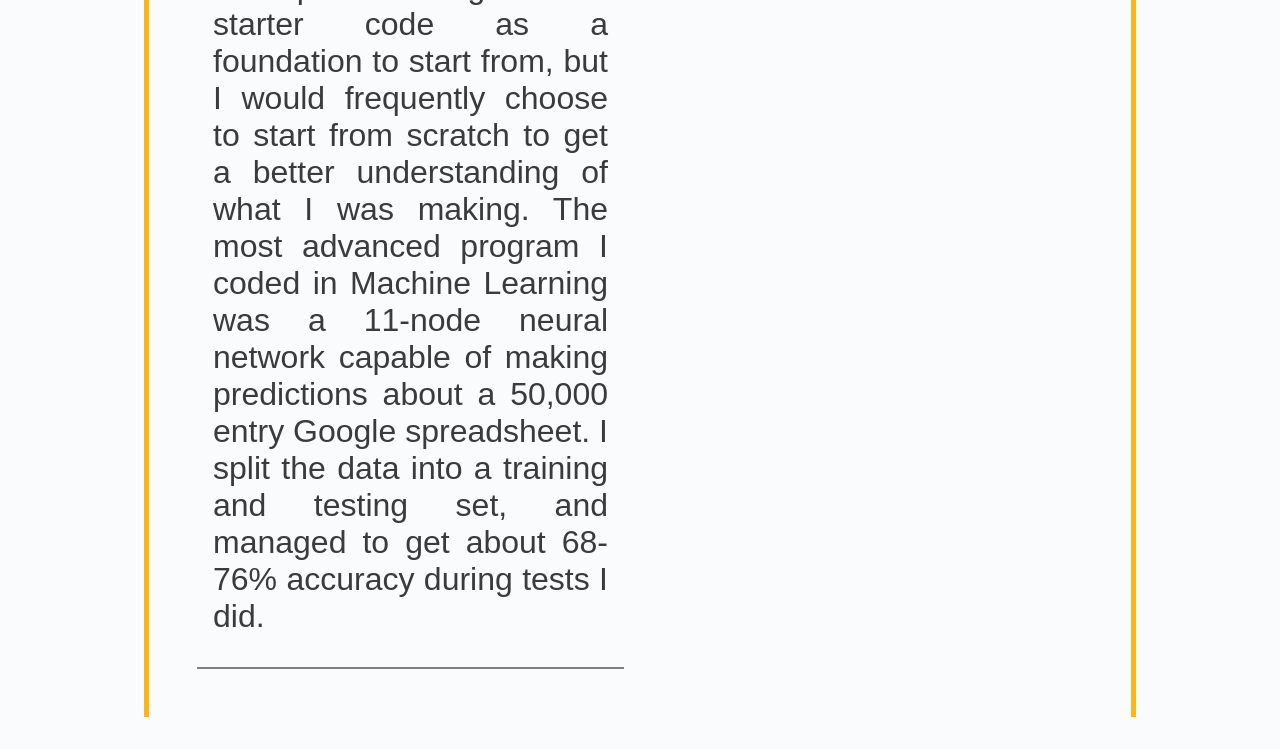
==== commit 394f6fd0: "Fixed more spelling mistakes and reduced the word usage of the word would" ====
--- a/education.html
+++ b/education.html
@@ -128,8 +128,8 @@
                         hands on work designing a dictionary server in which clients would send words
                         to the server and the server would respond with a definition if it had one. I
                         coded this server system using python and socket programming techniques in which
-                        the client and server would communicate over sockets in my device. I would also
-                        develop multiple versions of this server, some able to handle multiple clients
+                        the client and server communicated over sockets in my device. I also
+                        developed multiple versions of this server, some able to handle multiple clients
                         using threading or queueing techniques.
                     </p>
                 </div>
@@ -154,9 +154,9 @@
                     <p>
                         I was part of a team of 3 whose responsibility was to create an inventory
                         tracking system app / website for a company by the name of COOLSYS. This
-                        project consisted of 3 4-week sprints, in which we would set realistic 
-                        user stories with story points for that sprint using Jira. During these sprints I would
-                        take on the responsibility of writing SRS and Design documents, making
+                        project consisted of 3 4-week sprints, in which we set realistic 
+                        user stories with story points for that sprint using Jira. During these sprints I
+                        took on the responsibility of writing SRS and Design documents, making
                         visual class design diagrams for the team to use, and designing/implementing
                         the front end UI design using typescript. 
                     </p>
@@ -171,9 +171,9 @@
                     </div>
 
                     <p>
-                        In my malware Analysis course I would not only study the different methods
+                        In my malware Analysis course I not only studied the different methods
                         of malware detection and Analysis but also implement the methods I studied
-                        in hands on sandbox environments. During the course I would learn in detail
+                        in hands on sandbox environments. During the course I learned in detail
                         about studying malware strings and assembly code, using PE tools to learn more about
                         malicious files, running malware in VMs safely, and learning common
                         methods malware authors use to abstract and obscure their code.
@@ -212,9 +212,9 @@
                         The most technically challenging parts of this course were the projects, which were
                         designed to be less formally structured, and more accurate to real kernelspace dev
                         projects, with a broad objective and little hand holding. During these projects,
-                        I would work with a custom Ubuntu linux kernel and use C to code a custom shell, 
-                        syscalls with threading and child processes, and a filesystem using FUSE. We would
-                        use git for version control as well as being able to recover project progress in
+                        I worked with a custom Ubuntu linux kernel and use C to code a custom shell, 
+                        syscalls with threading and child processes, and a filesystem using FUSE. We
+                        used git for version control as well as being able to recover project progress in
                         the cases in which something we coded broke the OS (which was common). Because all
                         of these projects were done on <a href="https://github.com/Nanendae" target="_blank">github</a>, you can personally look at my code if you
                         would like to know more about the span of these projects.
@@ -231,8 +231,8 @@
                     <p>
                         My Computer Architecture course was focused on the physical logic circuits
                         that are behind the hardware that allow computers to work. In this course
-                        we would learn about the different components that make up processors, memory,
-                        instruction readers, and timers. We would develop circuits that could handle
+                        we learned about the different components that make up processors, memory,
+                        instruction readers, and timers. We developed circuits that could handle
                         basic arithmetic such as bitwise adders, multipliers, dividers, and subtractors
                         as well as circuits that could store binary information to be used later. Using these
                         we would eventually design a small calculator which could execute assembly instructions
@@ -248,11 +248,11 @@
                     </div>
 
                     <p>
-                        In Principles of Computer Security, I would primarily study methods of encryption
-                        decryption, and secure data storage, as well as techniques to make code secure form
-                        common vulnerabilities. We would secondarily learn common exploits such as SQL injection
-                        and cross site scripting and would be given a custom test website where we would have to
-                        perform said exploits to better understand them and how to prevent them. 
+                        In Principles of Computer Security, I primarily studied methods of encryption
+                        decryption, and secure data storage, as well as techniques to make code secure from
+                        common vulnerabilities. We secondarily learned common exploits such as SQL injection
+                        and cross site scripting and were given a custom test websites where we
+                        performed said exploits to better understand them and how to prevent them. 
                     </p>
                 </div>
 
@@ -264,19 +264,19 @@
                     </div>
 
                     <p>
-                        In my Machine Learning course, I would study methods of data analysis using
+                        In my Machine Learning course, I studied methods of data analysis using
                         machine learning algorithms such as linear/logistic regression and neural
-                        networks. We would frequently be given assignments to develop the equations
+                        networks. We frequently did assignments to develop the equations
                         for these algorithms from scratch to better understand them, and toward the
-                        later end of the course, we would develop a neural network using Python in
-                        Google Collab. We would use Python libraries like numpy, pandas, and dataclasses
+                        later end of the course, I developed a neural network using Python in
+                        Google Colab. I used Python libraries like numpy, pandas, and dataclasses
                         to break down excel spreadsheets into workable data that can be fed into a
-                        neural network. During these assignments, our professor would give us
+                        neural network. During these assignments, our professor gave us
                         starter code as a foundation to start from, but I would frequently choose
                         to start from scratch to get a better understanding of what I was making.
-                        The most advanced program I coded in Machine Learning was a 11 node neural
-                        network capalbe of making predictions about a 50,000 entry google spread
-                        sheet. I split the data into a training and testing set, and managed to get
+                        The most advanced program I coded in Machine Learning was a 11-node neural
+                        network capable of making predictions about a 50,000 entry Google spreadsheet. 
+                        I split the data into a training and testing set, and managed to get
                         about 68-76% accuracy during tests I did.
                     </p>
                 </div>
--- a/css/style.css
+++ b/css/style.css
@@ -82,6 +82,13 @@
     font-weight: bold;
 }
 
+.page-description {
+    margin: 1rem;
+    padding: 1.5rem;
+
+    border-bottom: solid grey 5px;
+}
+
 /*--------------------------------------- Nav Bar ---------------------------------------*/
 
 /* Bar Bounds*/
@@ -305,13 +312,6 @@
     align-items: center;
 }
 
-.page-description {
-    margin: 1rem;
-    padding: 1.5rem;
-
-    border-bottom: solid grey 5px;
-}
-
 /* Projects List */
 
 #projects-list {
@@ -362,7 +362,7 @@
     font-size: 1rem;
 }
 
-/*--------------------------------------- Projects ---------------------------------------*/
+/*--------------------------------------- Education ---------------------------------------*/
 
 #educaiton-page {
     display: flex;
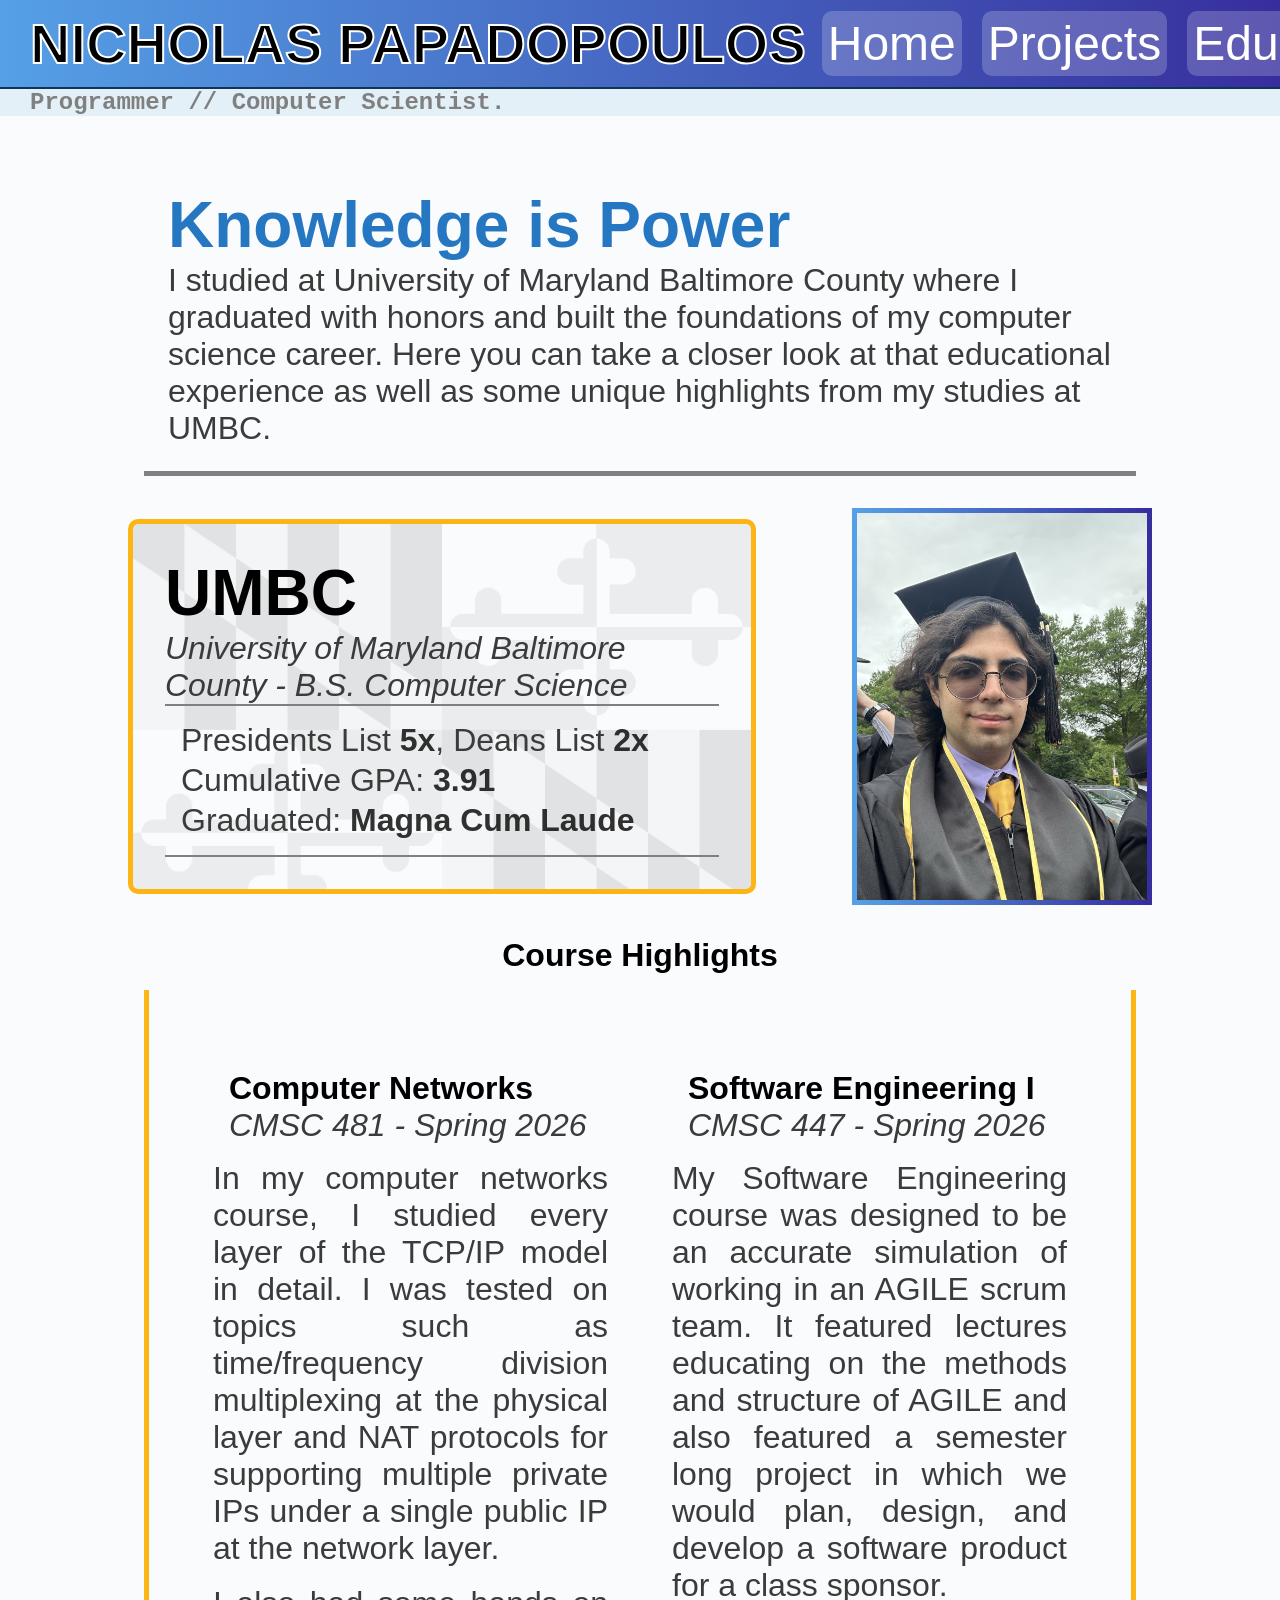
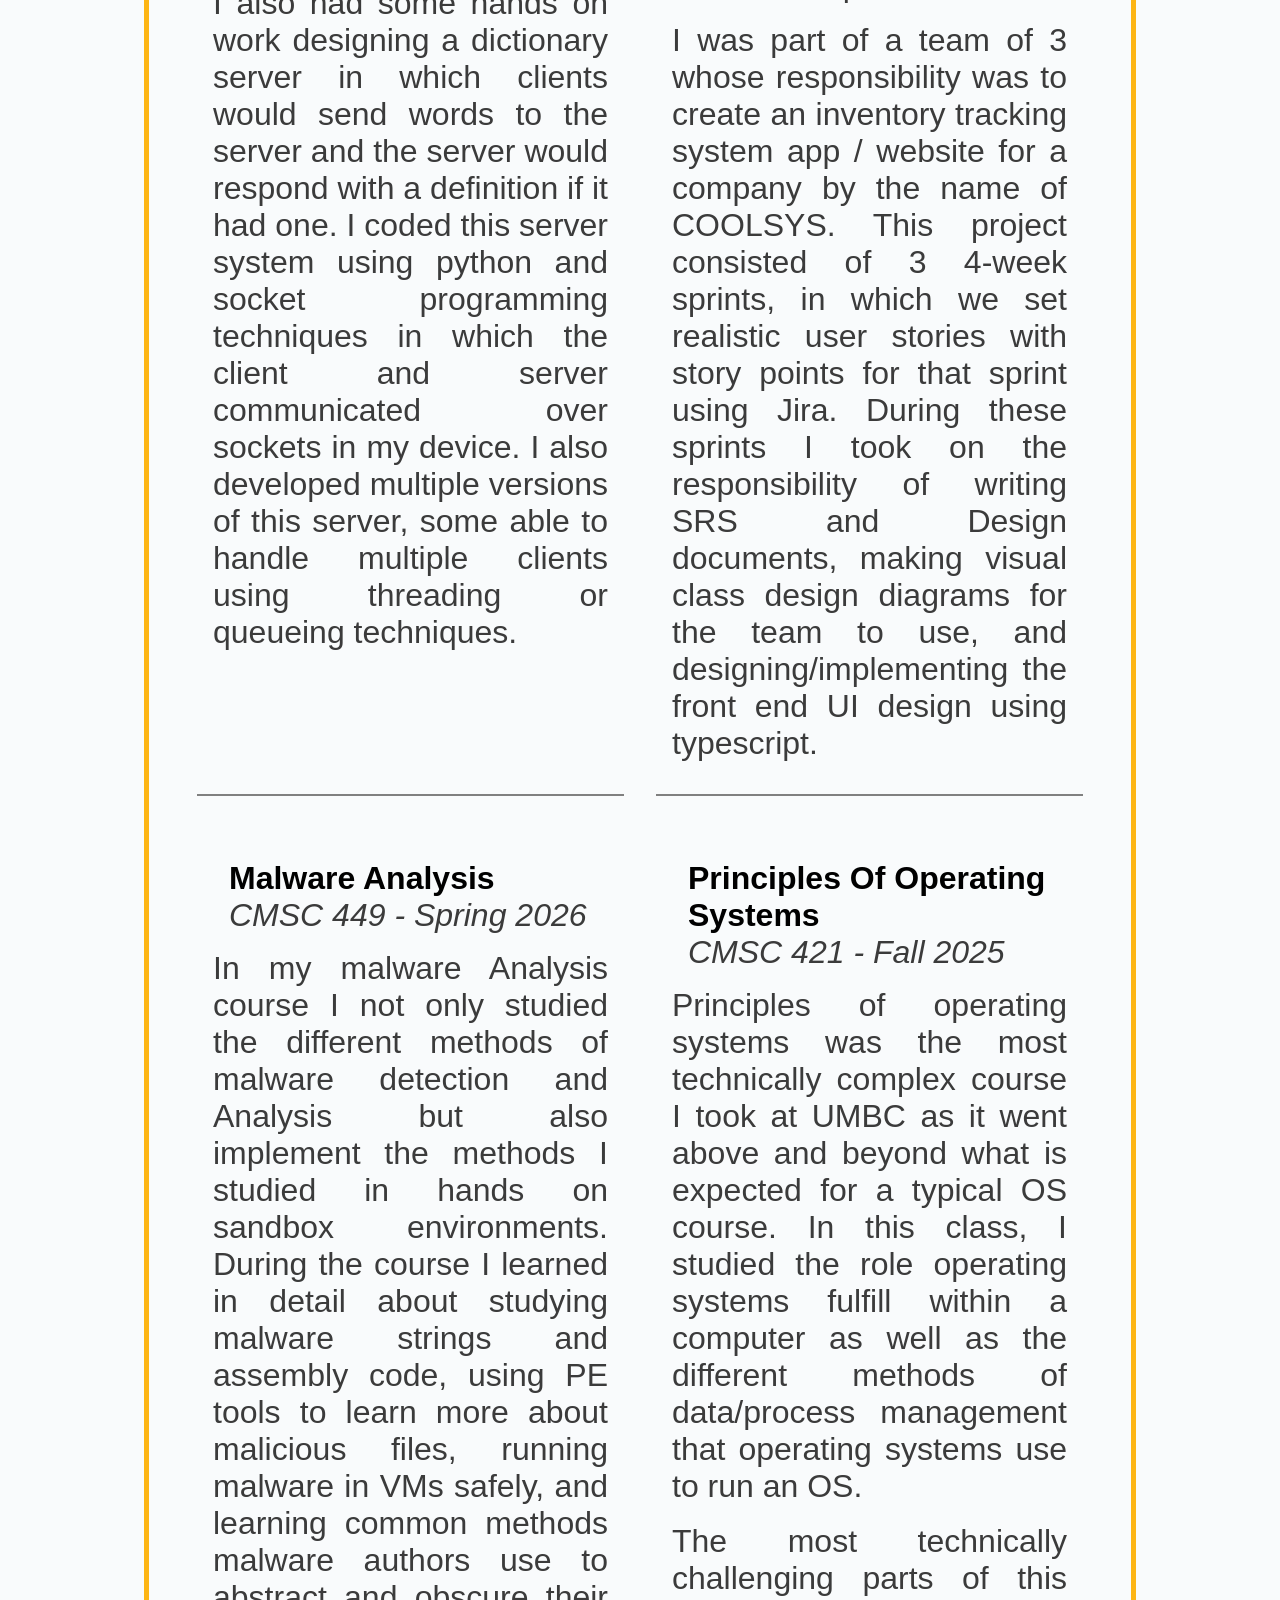
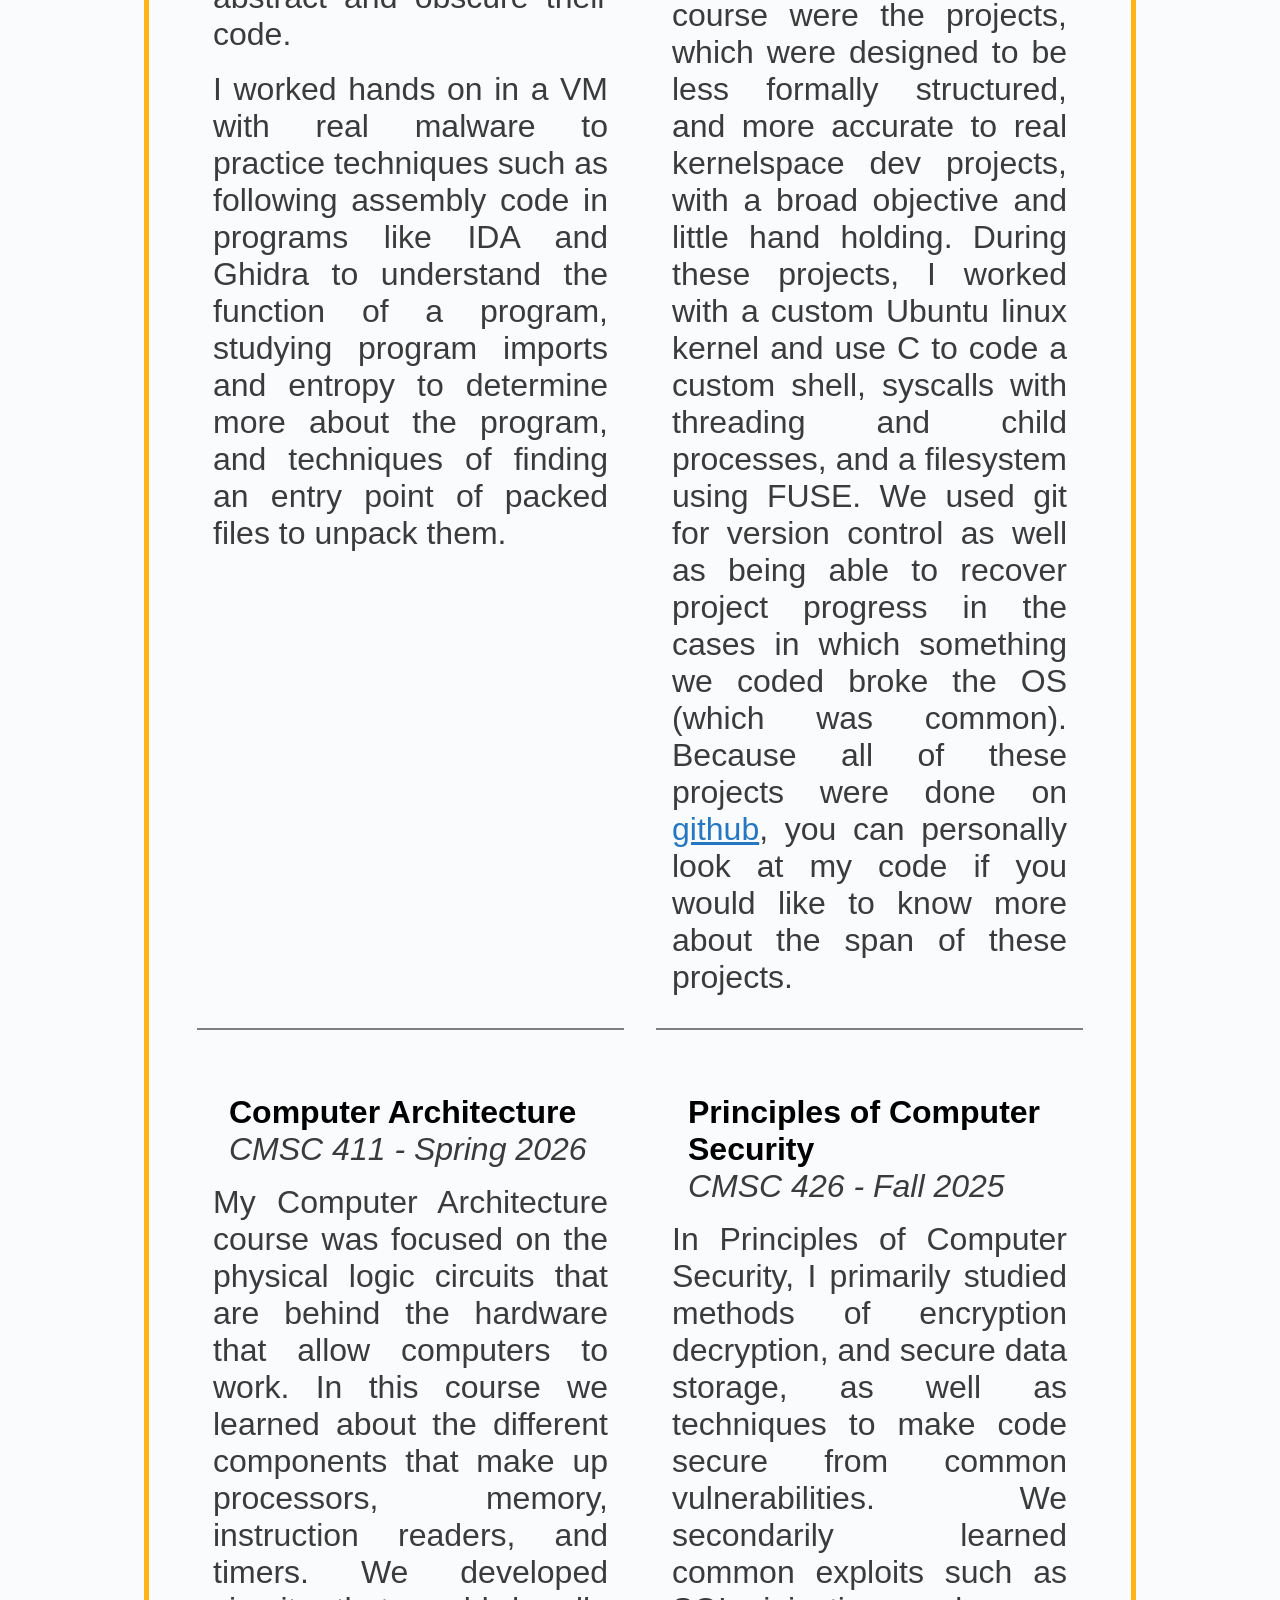
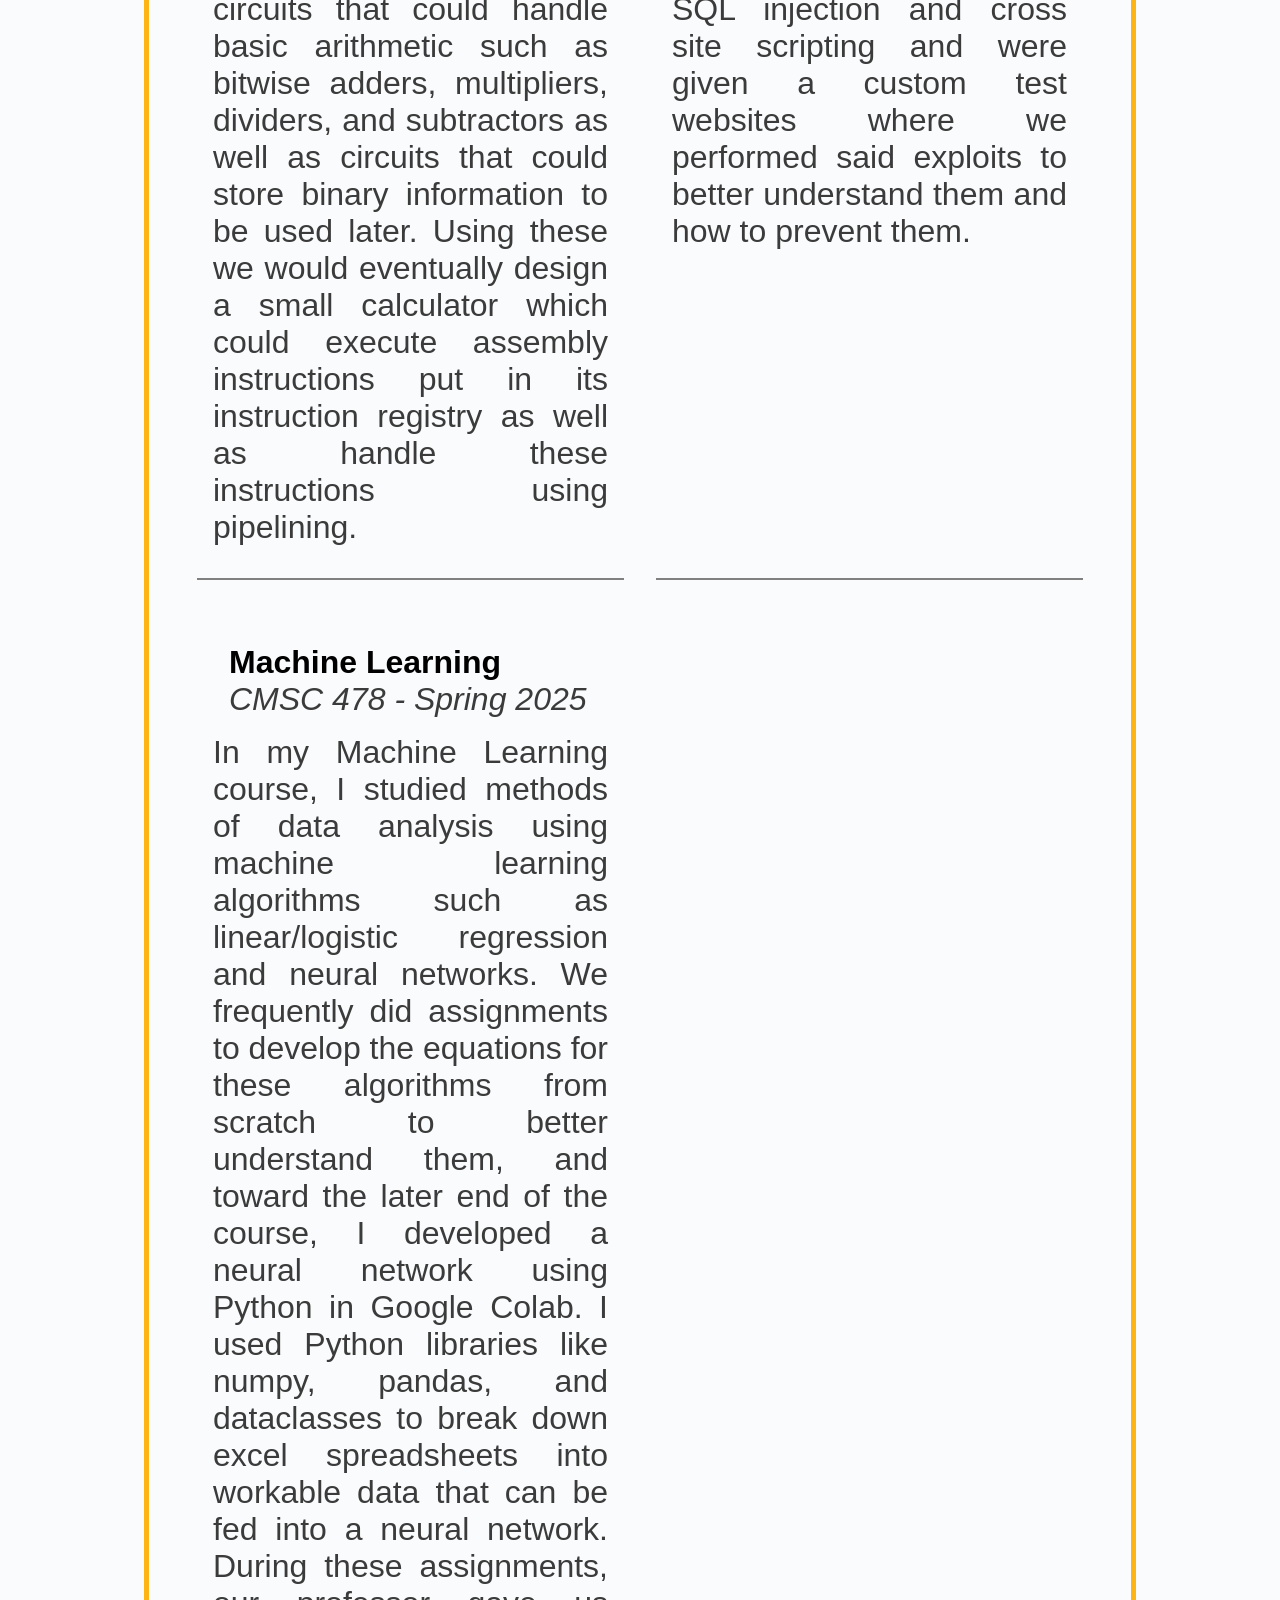
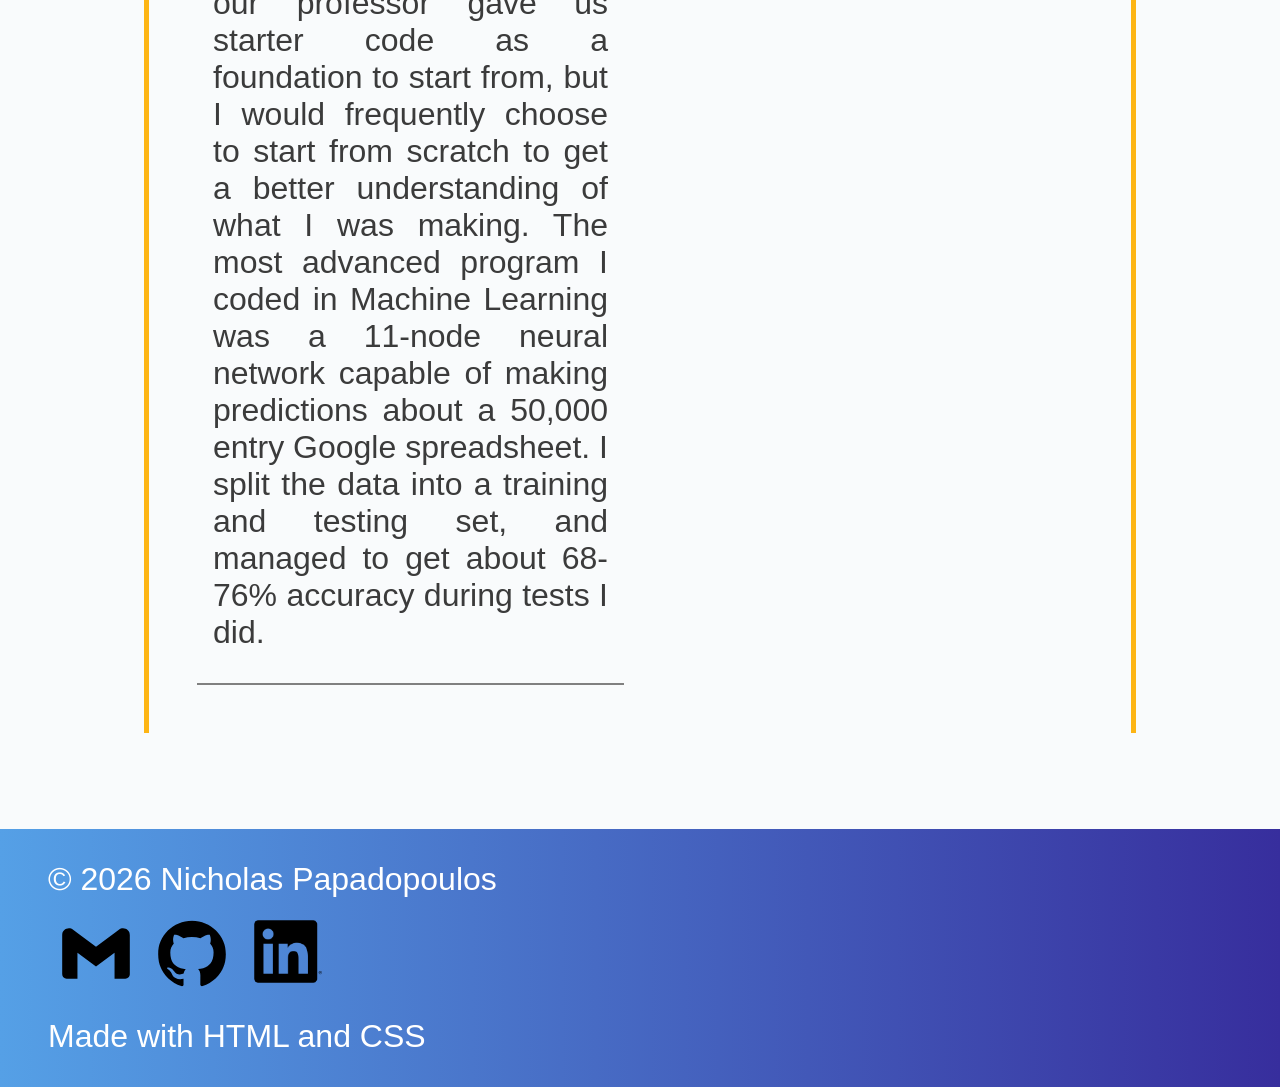
==== commit 8f485c76: "Added a footer and fixed some capitalization issues such as the I in I've and making the P in Knowle" ====
--- a/education.html
+++ b/education.html
@@ -61,7 +61,7 @@
 
             <section class="page-description">
                 <h2>
-                    Knowledge is power
+                    Knowledge is Power
                 </h2>
 
                 <p>
@@ -287,6 +287,33 @@
 
     </main>
 
+    <footer>
+
+        <ul>
+            <li><p>© 2026 Nicholas Papadopoulos</p></li>
+            <ul class="icon-links">
+                <li>
+                    <a href="mailto:chris20816@gmail.com" target="_blank">
+                        <img src="images/icons/gmail.svg" alt="A link to my Gmail" width="80px">
+                    </a>
+                </li>
+                <li>
+                    <a href="https://github.com/Nanendae" target="_blank">
+                        <img src="images/icons/github.svg" alt="A link to my Github" width="80px">
+                    </a>
+                </li>
+                <li>
+                    <a href="https://www.linkedin.com/in/npapadopolous/" target="_blank">
+                        <img src="images/icons/InBug-Black.png" alt="A link to my Linkedin" width="80px">
+                    </a>
+                </li>
+            </ul>
+            <li><p>Made with HTML and CSS</p></li>
+        </ul>
+
+    </footer>
+
+
 </body>
 
 </html>
--- a/css/style.css
+++ b/css/style.css
@@ -26,7 +26,7 @@
 
 html {
     background-color: var(--color-background);
-
+    height: 100%;
 }
 
 h2 {
@@ -67,7 +67,13 @@
 }
 
 body {
+    height: 100%;
+
     overflow: auto;
+
+    display: flex;
+    flex-direction: column;
+    
 }
 
 img {
@@ -89,6 +95,29 @@
     border-bottom: solid grey 5px;
 }
 
+.icon-links {
+
+    list-style: none;
+
+    display: flex;
+    flex-wrap: wrap;
+}
+
+.icon-links img {
+    padding: .2rem;
+
+    border-radius: 10px;
+    border: solid transparent 3px;
+
+    margin: 0 .5rem;
+}
+
+.icon-links img:hover, .icon-links img:focus{
+    border: solid var(--color-important-text) 3px;
+
+    transition: 0.3s ease;
+}
+
 /*--------------------------------------- Nav Bar ---------------------------------------*/
 
 /* Bar Bounds*/
@@ -100,15 +129,13 @@
 
 /*Bar Gradient*/
 
-#navbar {
+#navbar{
     width: 100%;
 
-    /* Contains Elements Inside from left to right */
     display: flex;
     justify-content: space-between;
     align-items: center;
 
-    /* Colors and Borders */
     background-image: linear-gradient(to right, var(--color-gradient-1), var(--color-gradient-2));
     border-bottom: solid rgb(14, 52, 87) 2px;
 }
@@ -191,7 +218,40 @@
     width: 80%;
 
     margin: 2rem auto;
-}
+
+    flex: 1;
+}
+
+/*--------------------------------------- Footer ---------------------------------------*/
+
+footer {
+    width: 100%;
+
+    margin: 3rem 0;
+
+    /* Colors and Borders */
+    background-image: linear-gradient(to right, var(--color-gradient-1), var(--color-gradient-2));
+}
+
+footer ul {
+    margin: 2rem 3rem;
+    list-style: none;
+}
+
+footer ul li p, footer ul li a{
+    color: white;
+}
+
+footer .icon-links {
+    margin: 1rem 0;
+}
+
+footer .icon-links img:hover,footer .icon-links img:focus{
+    border: solid white 3px;
+
+    transition: 0.3s ease;
+}
+
 
 /*--------------------------------------- Bio ---------------------------------------*/
 
@@ -244,29 +304,6 @@
     display: flex;
     justify-content: center;
     align-items: center;
-}
-
-#icon-links {
-
-    list-style: none;
-
-    display: flex;
-    flex-wrap: wrap;
-}
-
-#icon-links img {
-    padding: .2rem;
-
-    border-radius: 10px;
-    border: solid transparent 3px;
-
-    margin: 0 .5rem;
-}
-
-#icon-links img:hover, #icon-links img:focus{
-    border: solid var(--color-important-text) 3px;
-
-    transition: 0.3s ease;
 }
 
 #resume-download {
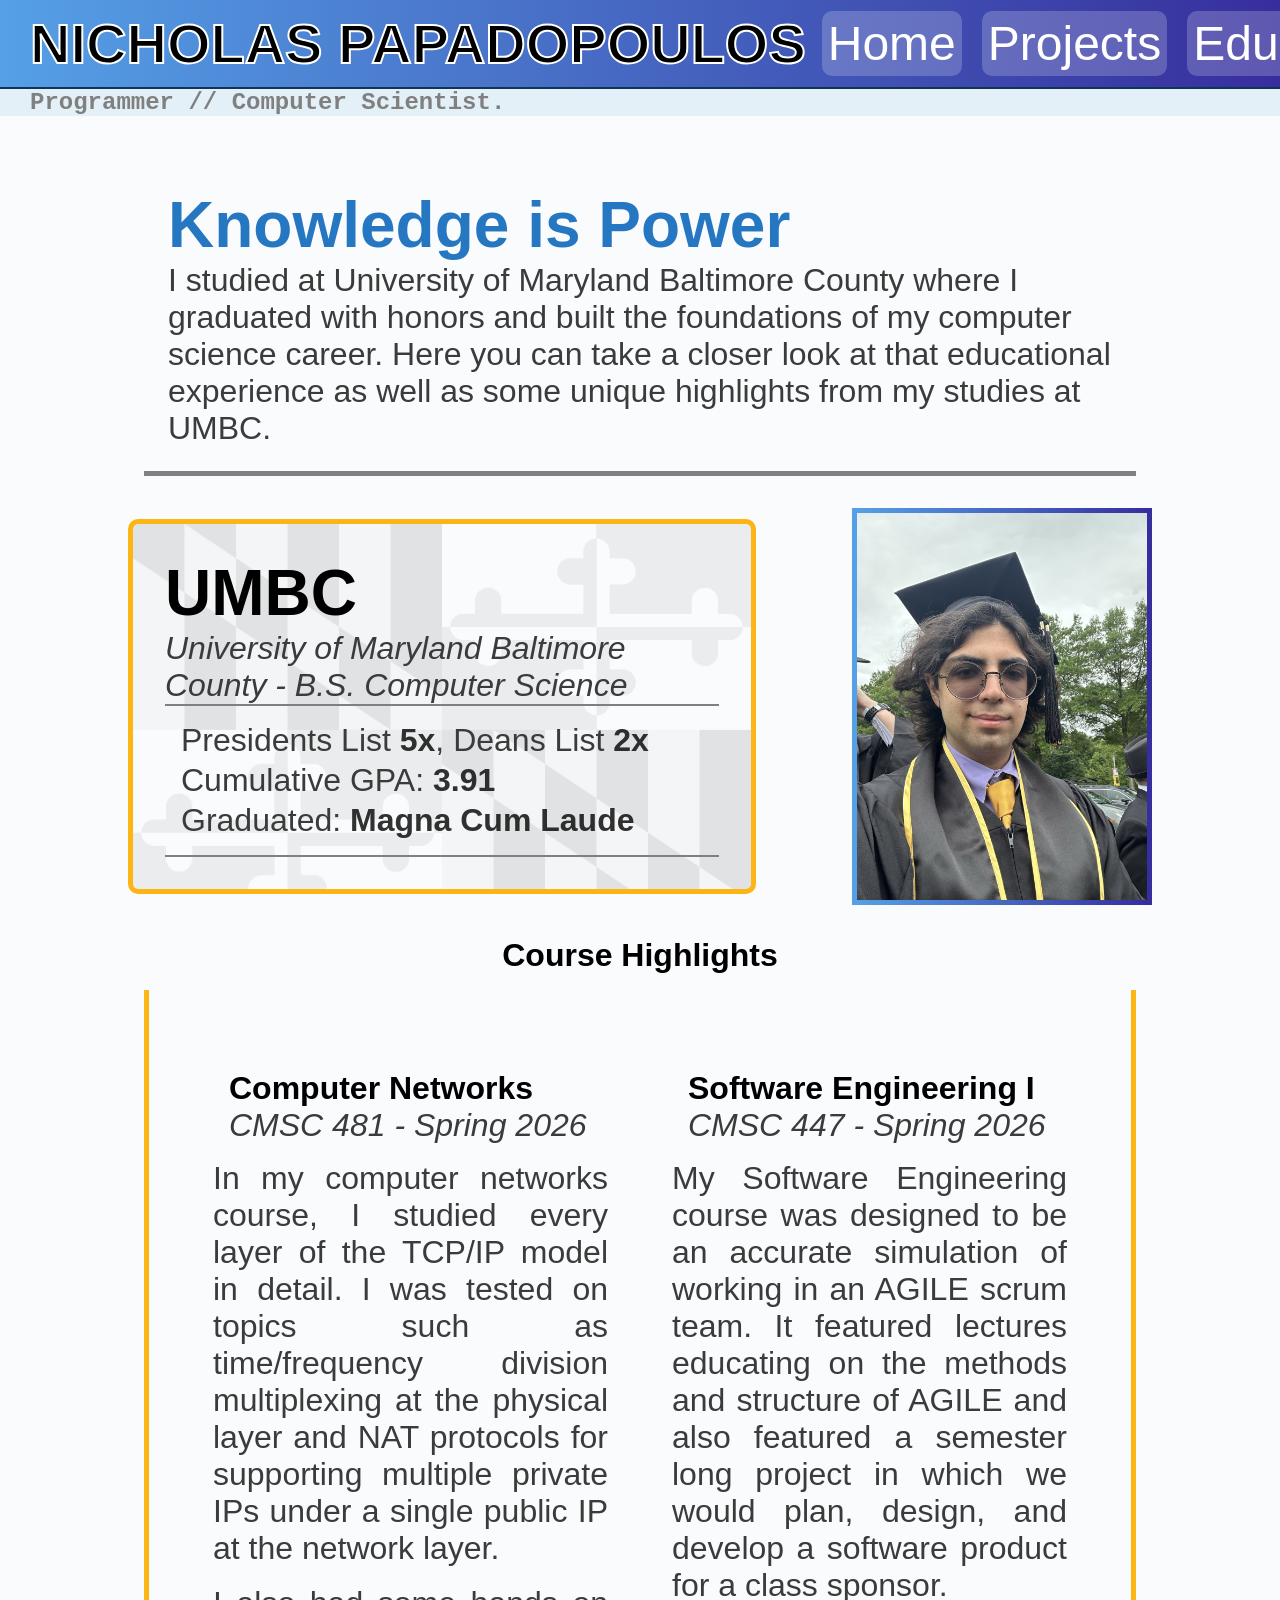
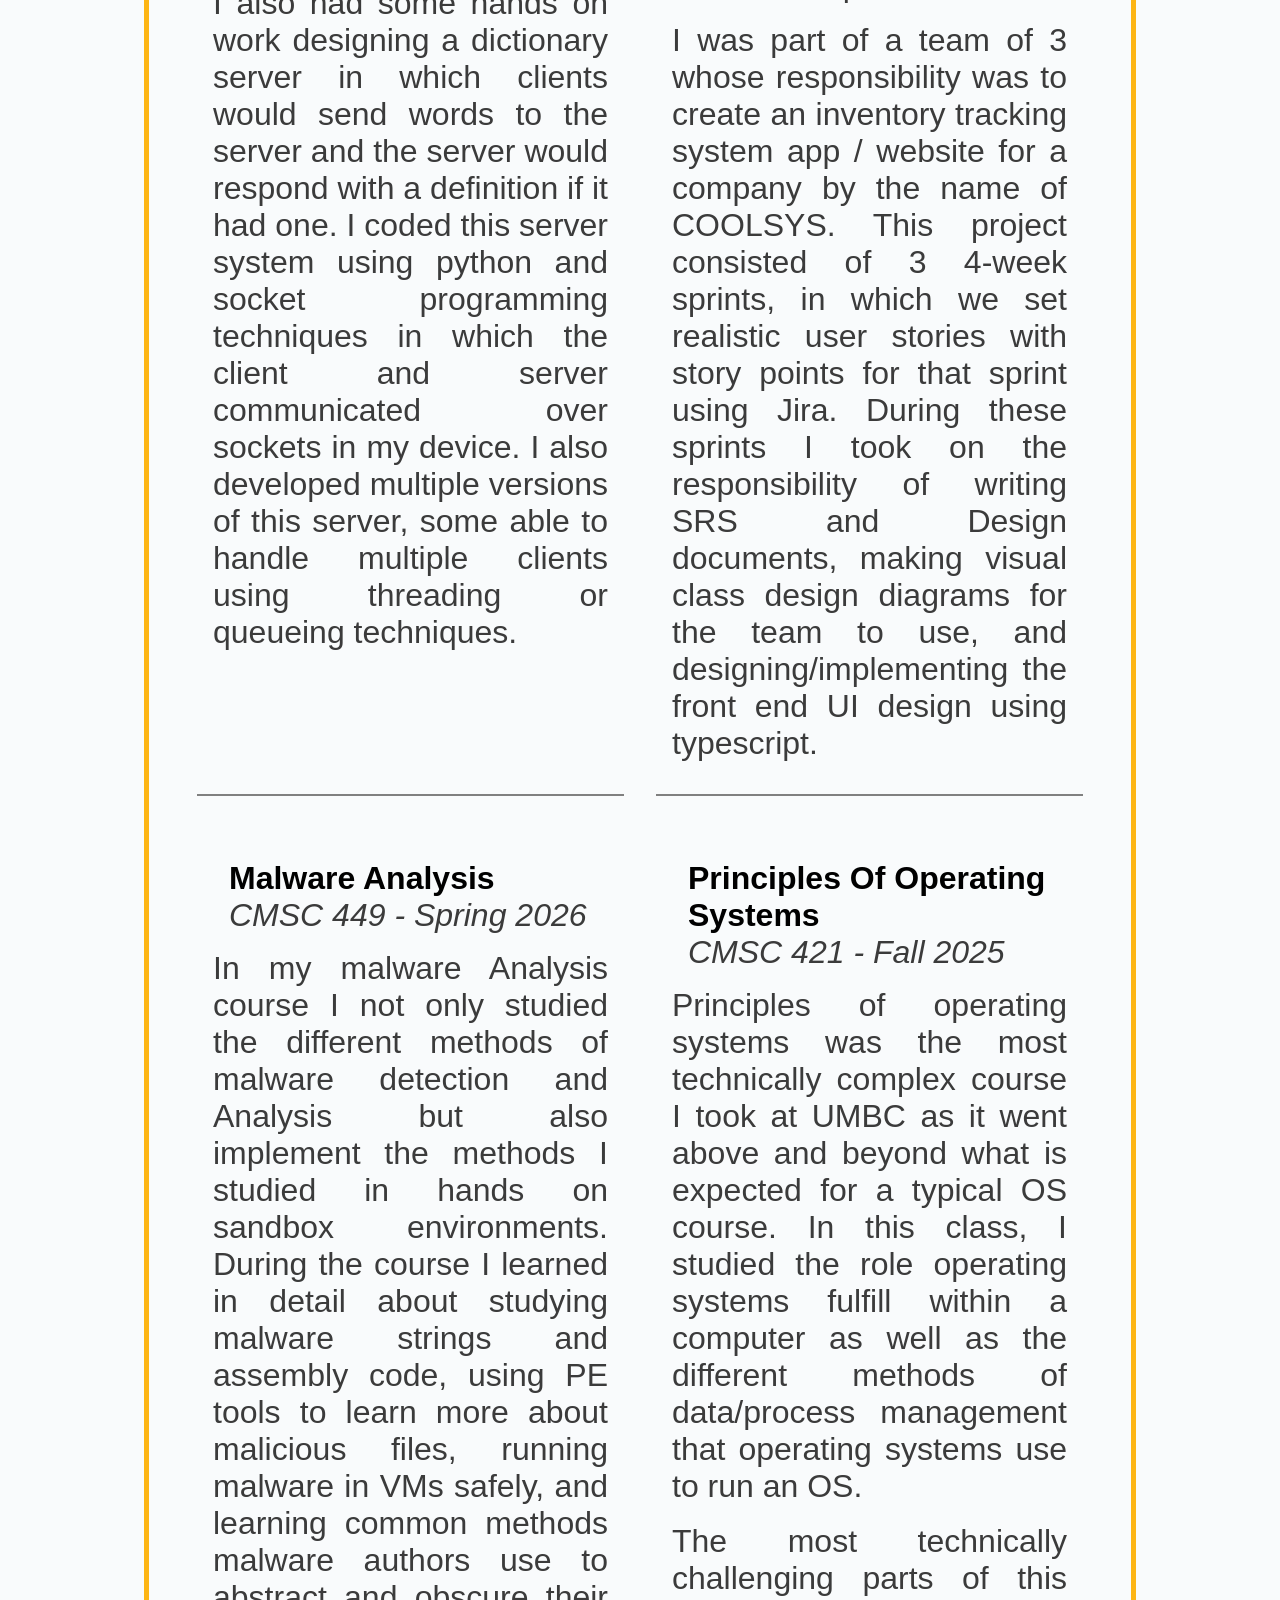
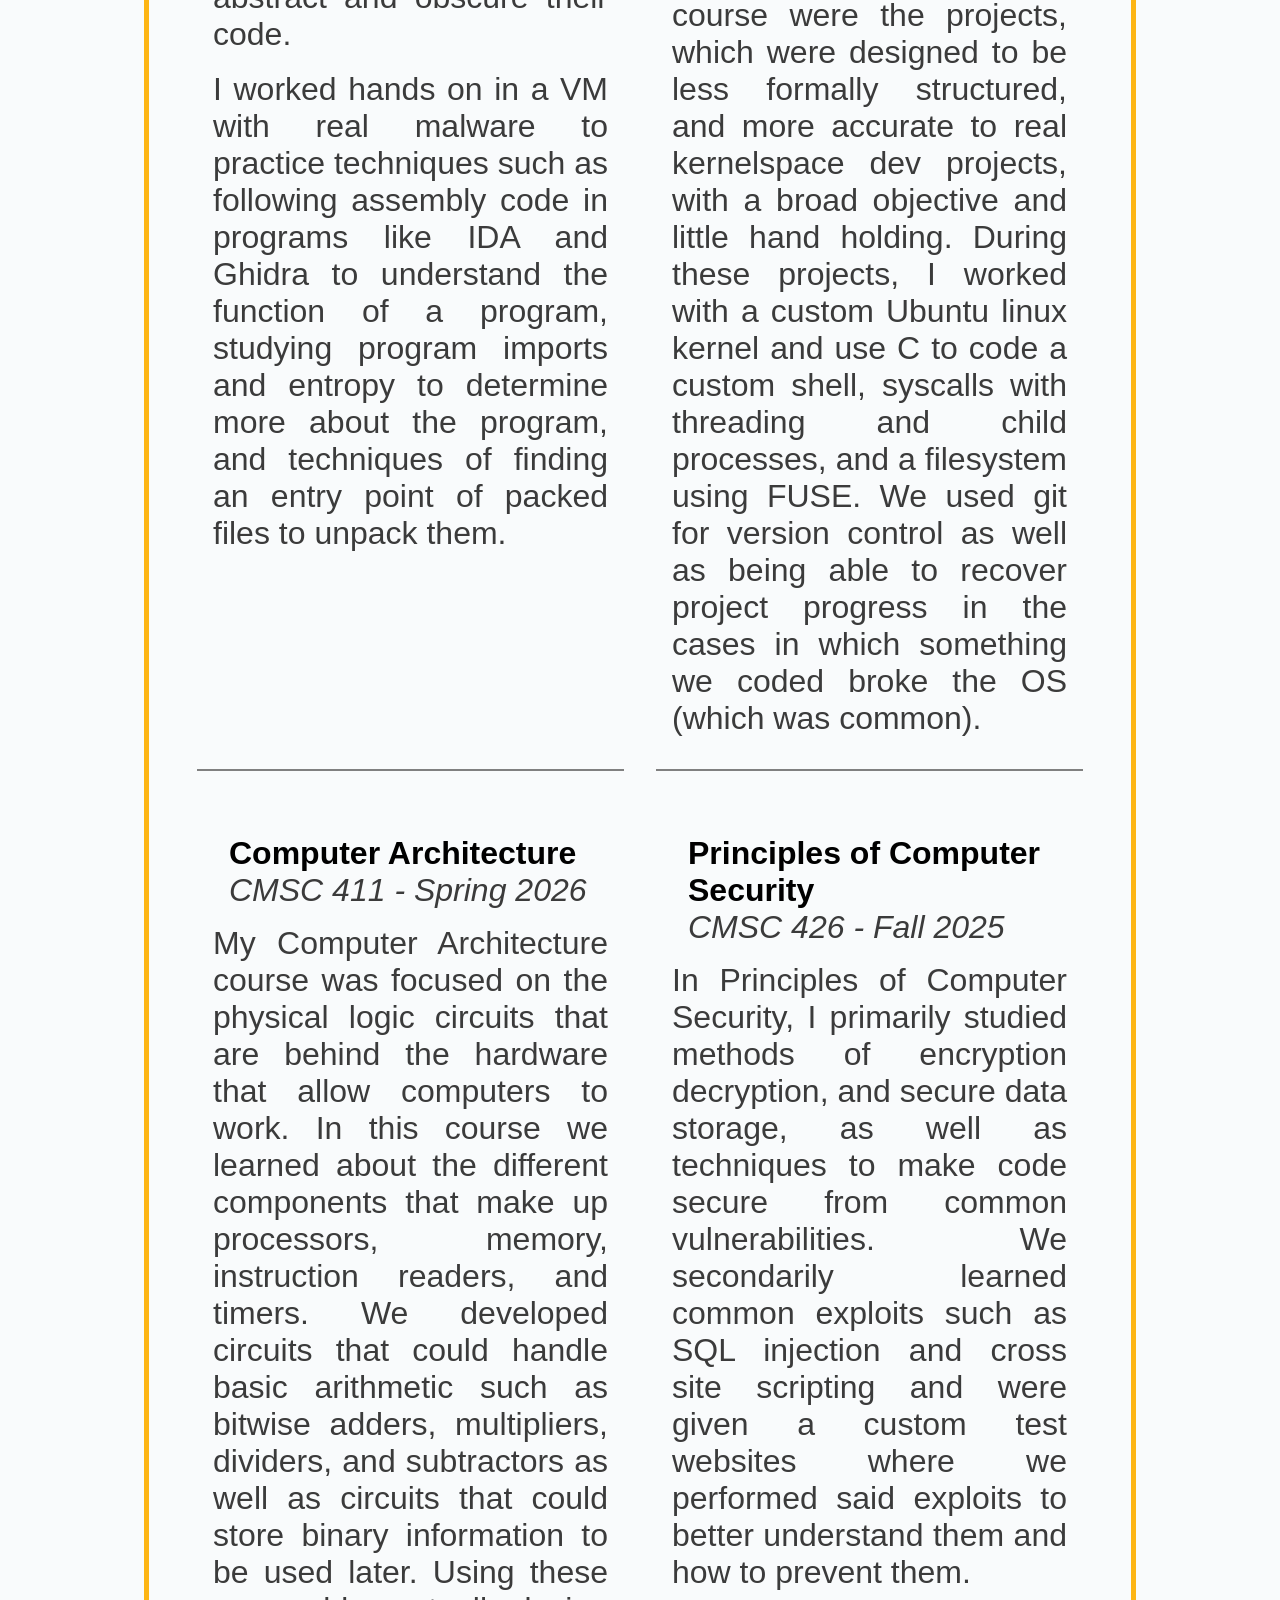
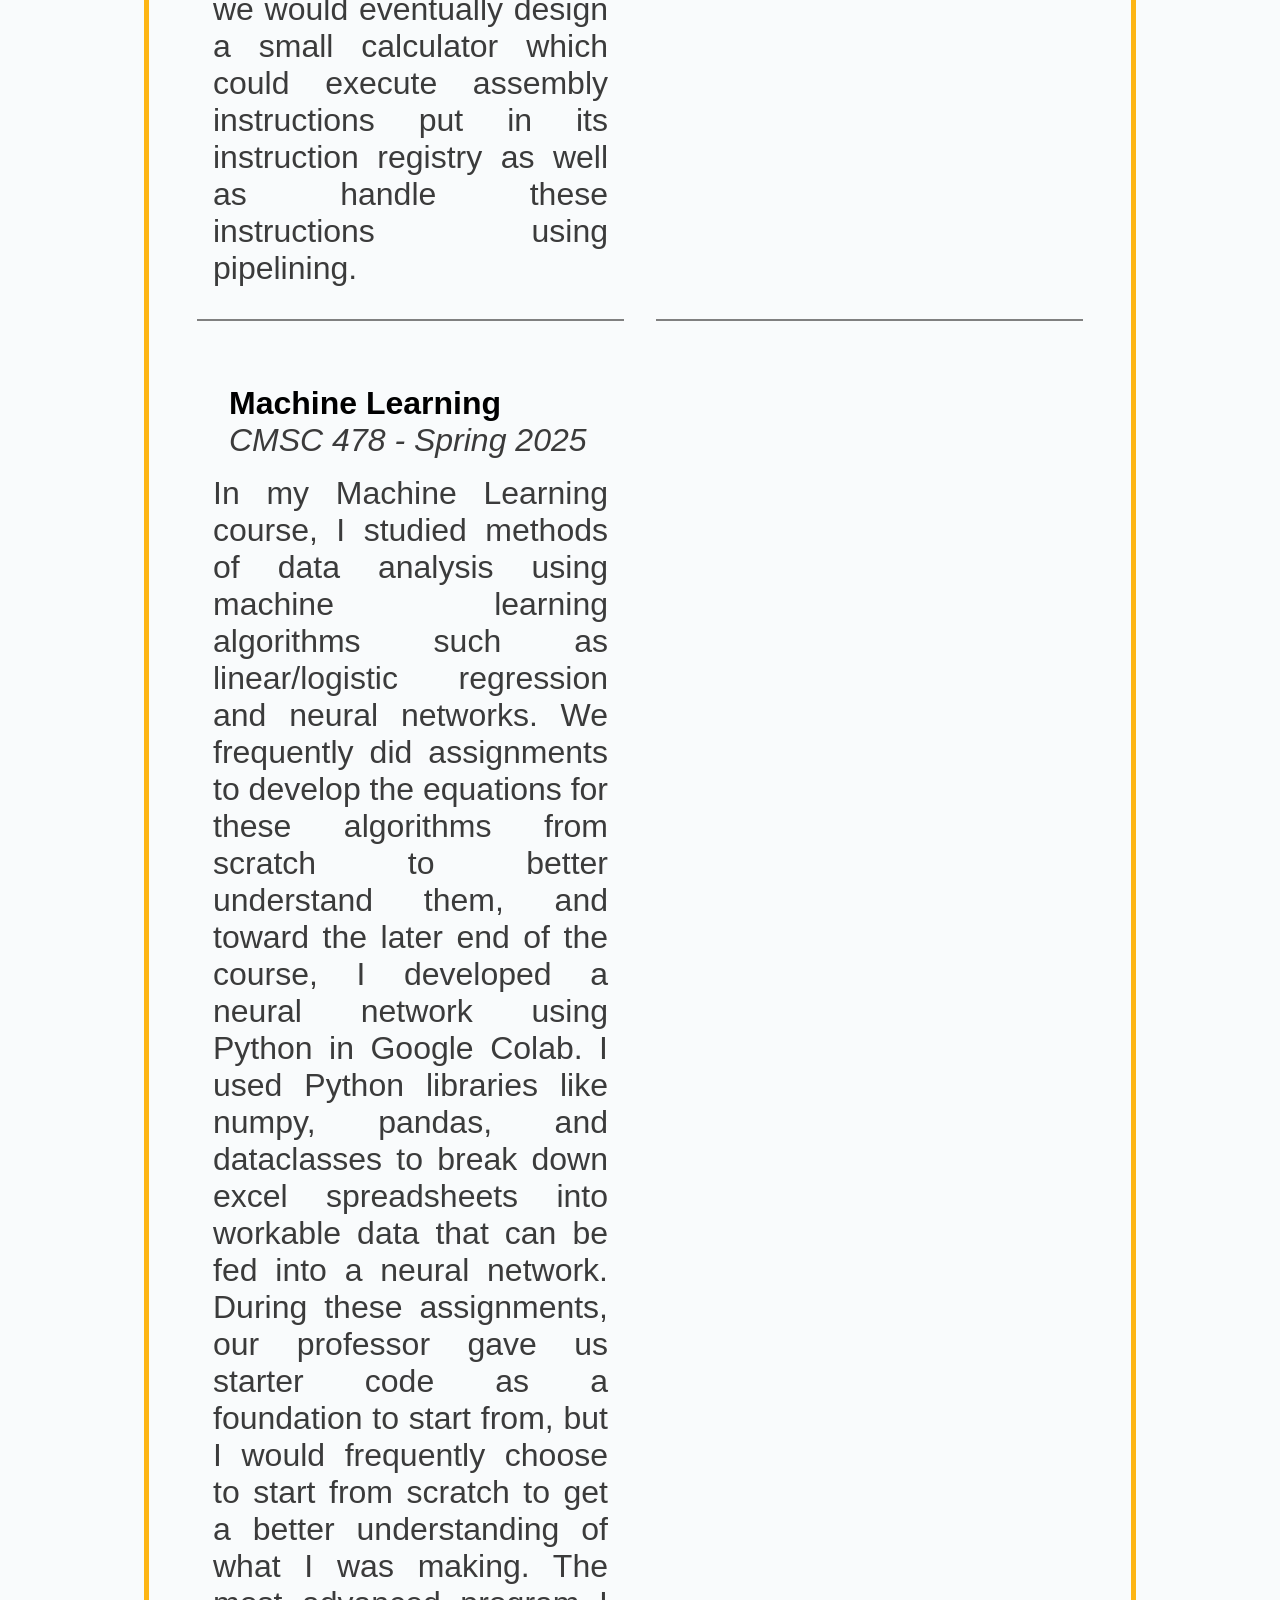
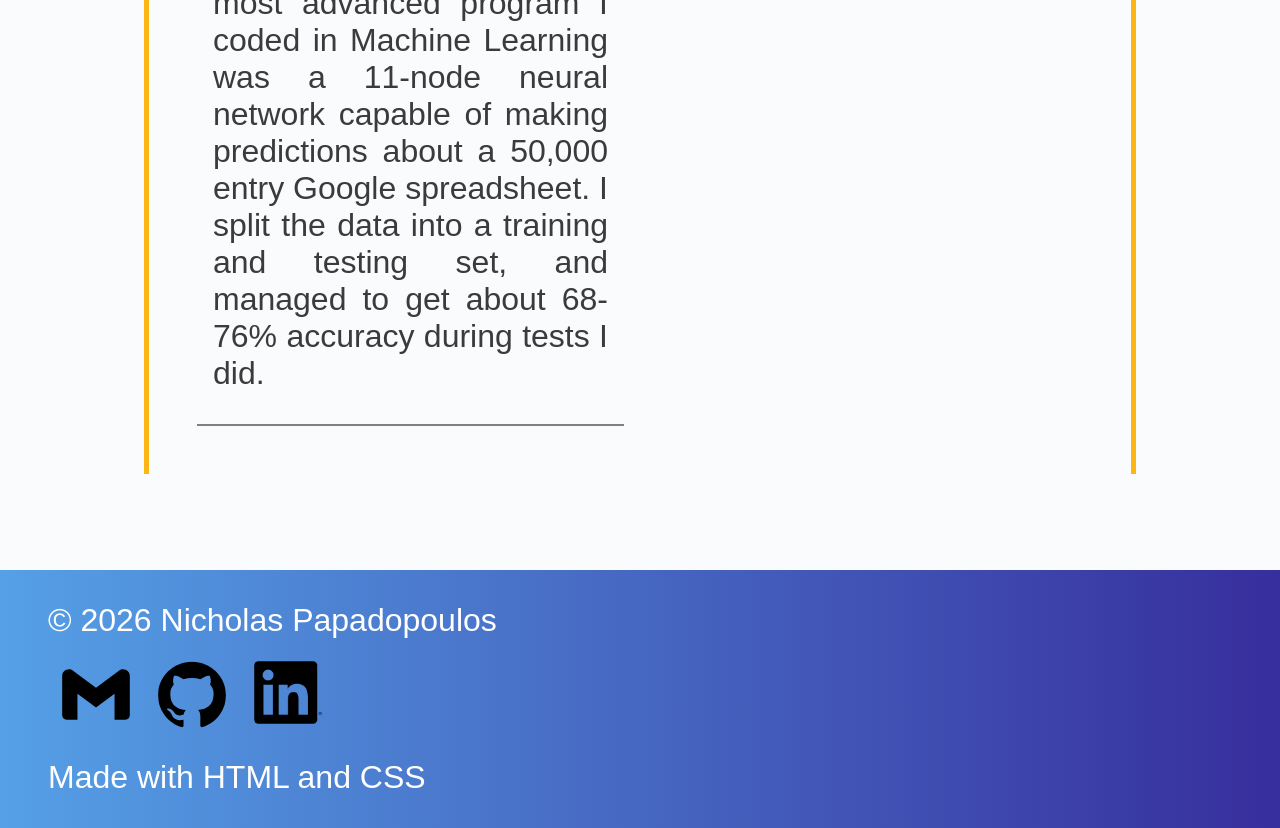
==== commit 1773c66e: "Removed a statement about my OS github being accessable since aparently its private and I dont have " ====
--- a/education.html
+++ b/education.html
@@ -215,9 +215,7 @@
                         I worked with a custom Ubuntu linux kernel and use C to code a custom shell, 
                         syscalls with threading and child processes, and a filesystem using FUSE. We
                         used git for version control as well as being able to recover project progress in
-                        the cases in which something we coded broke the OS (which was common). Because all
-                        of these projects were done on <a href="https://github.com/Nanendae" target="_blank">github</a>, you can personally look at my code if you
-                        would like to know more about the span of these projects.
+                        the cases in which something we coded broke the OS (which was common).
                     </p>
                 </div>
 
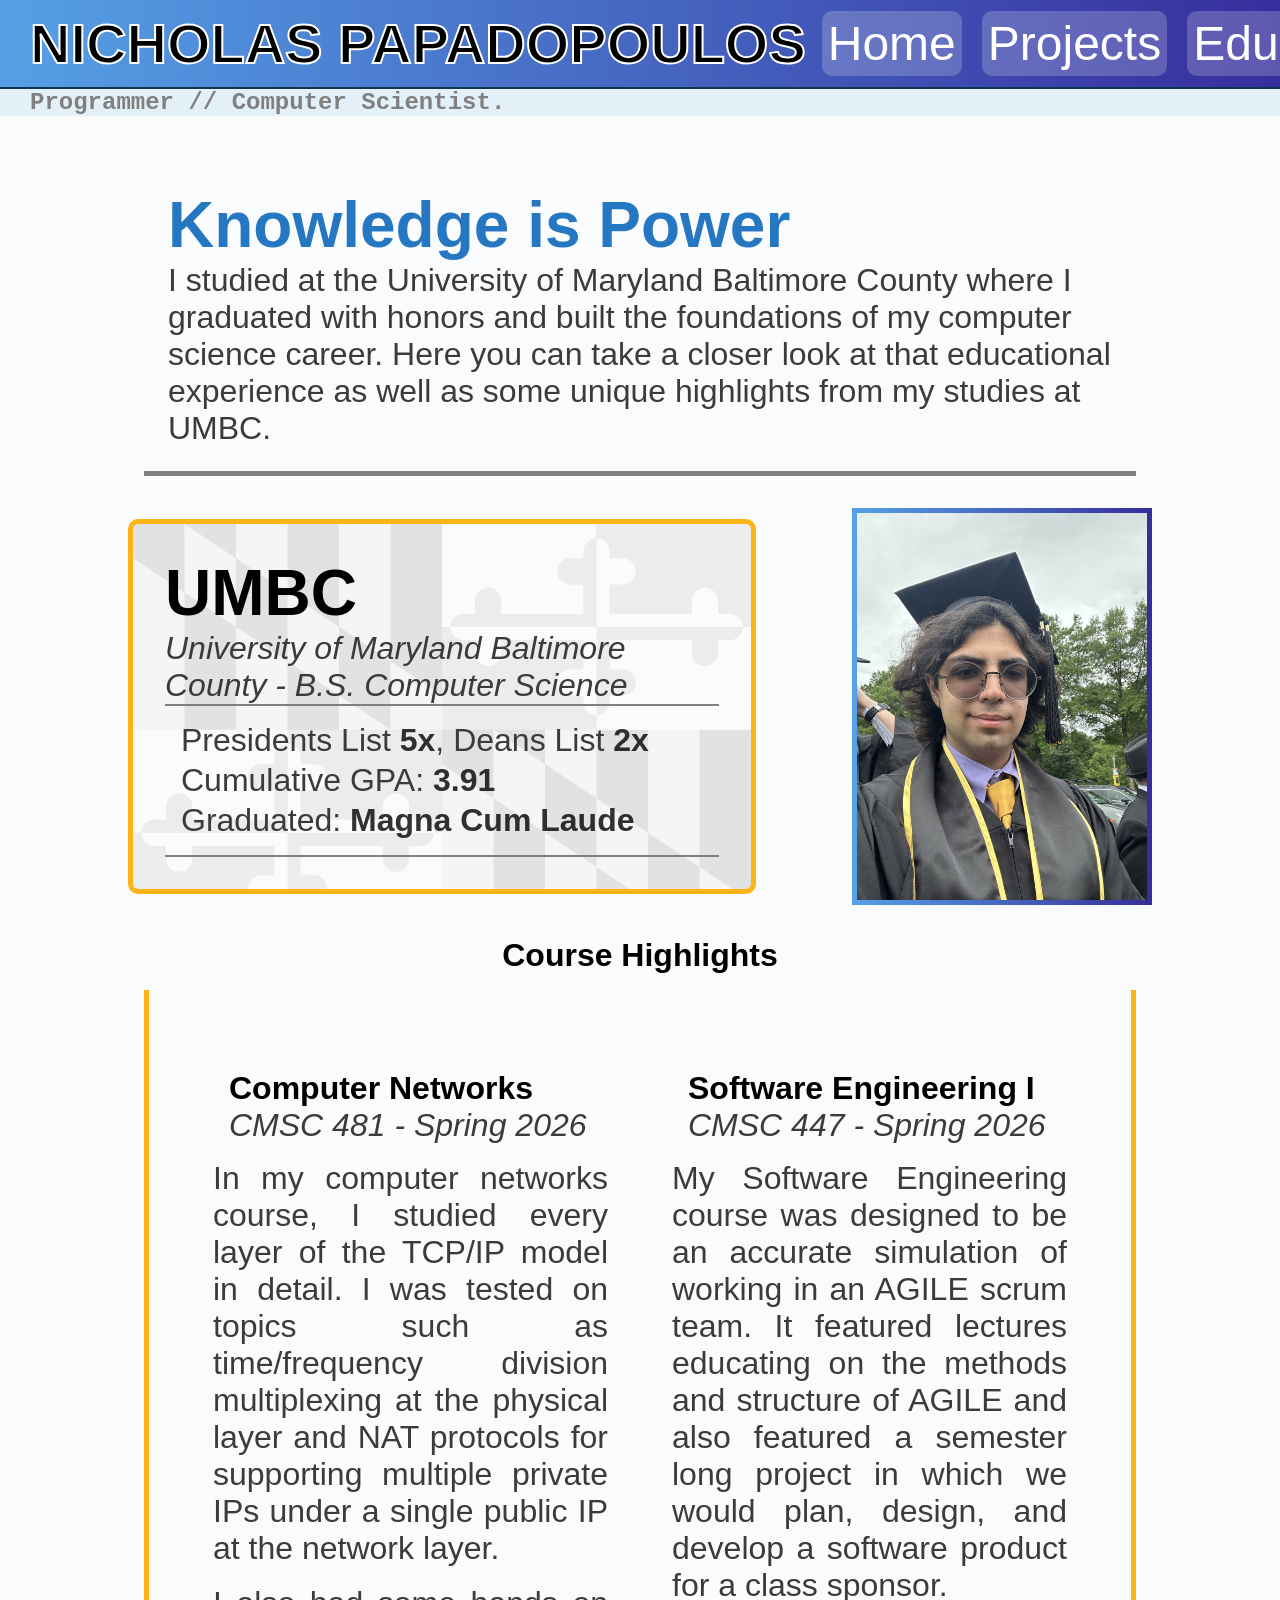
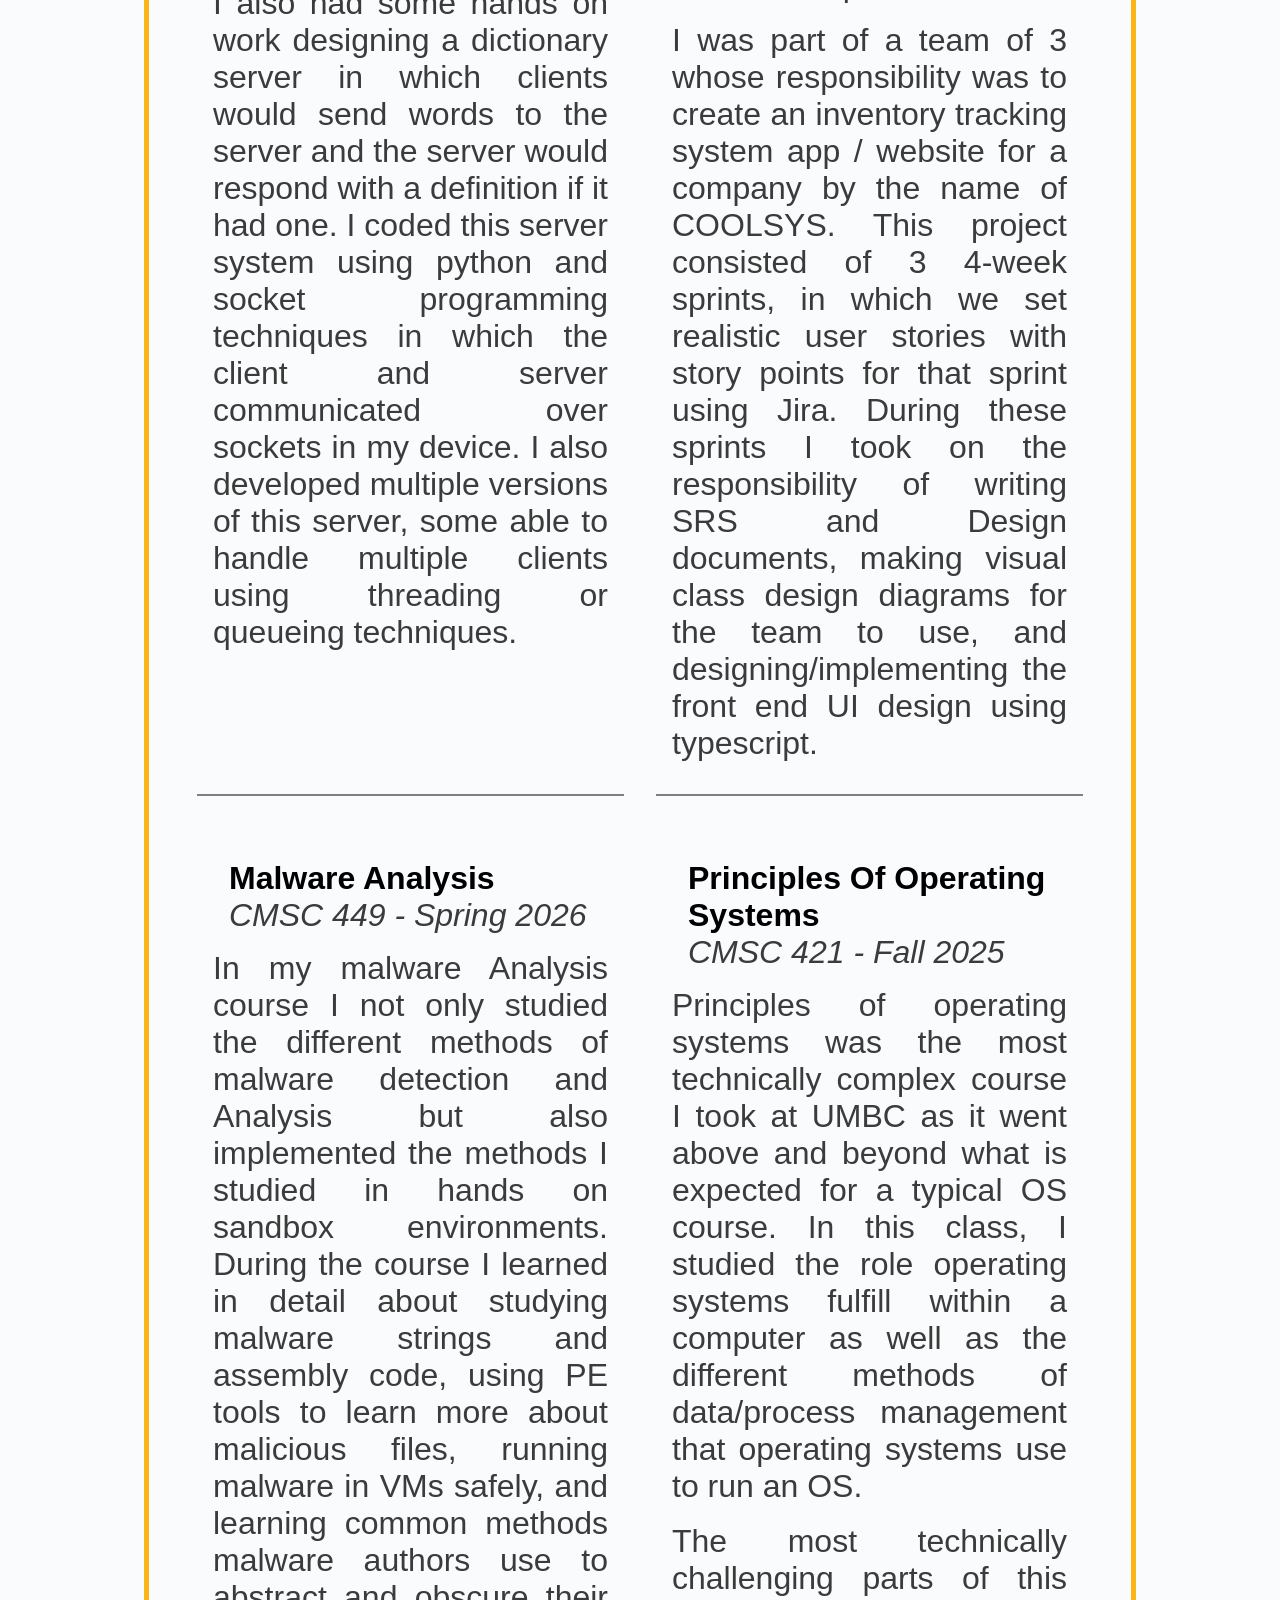
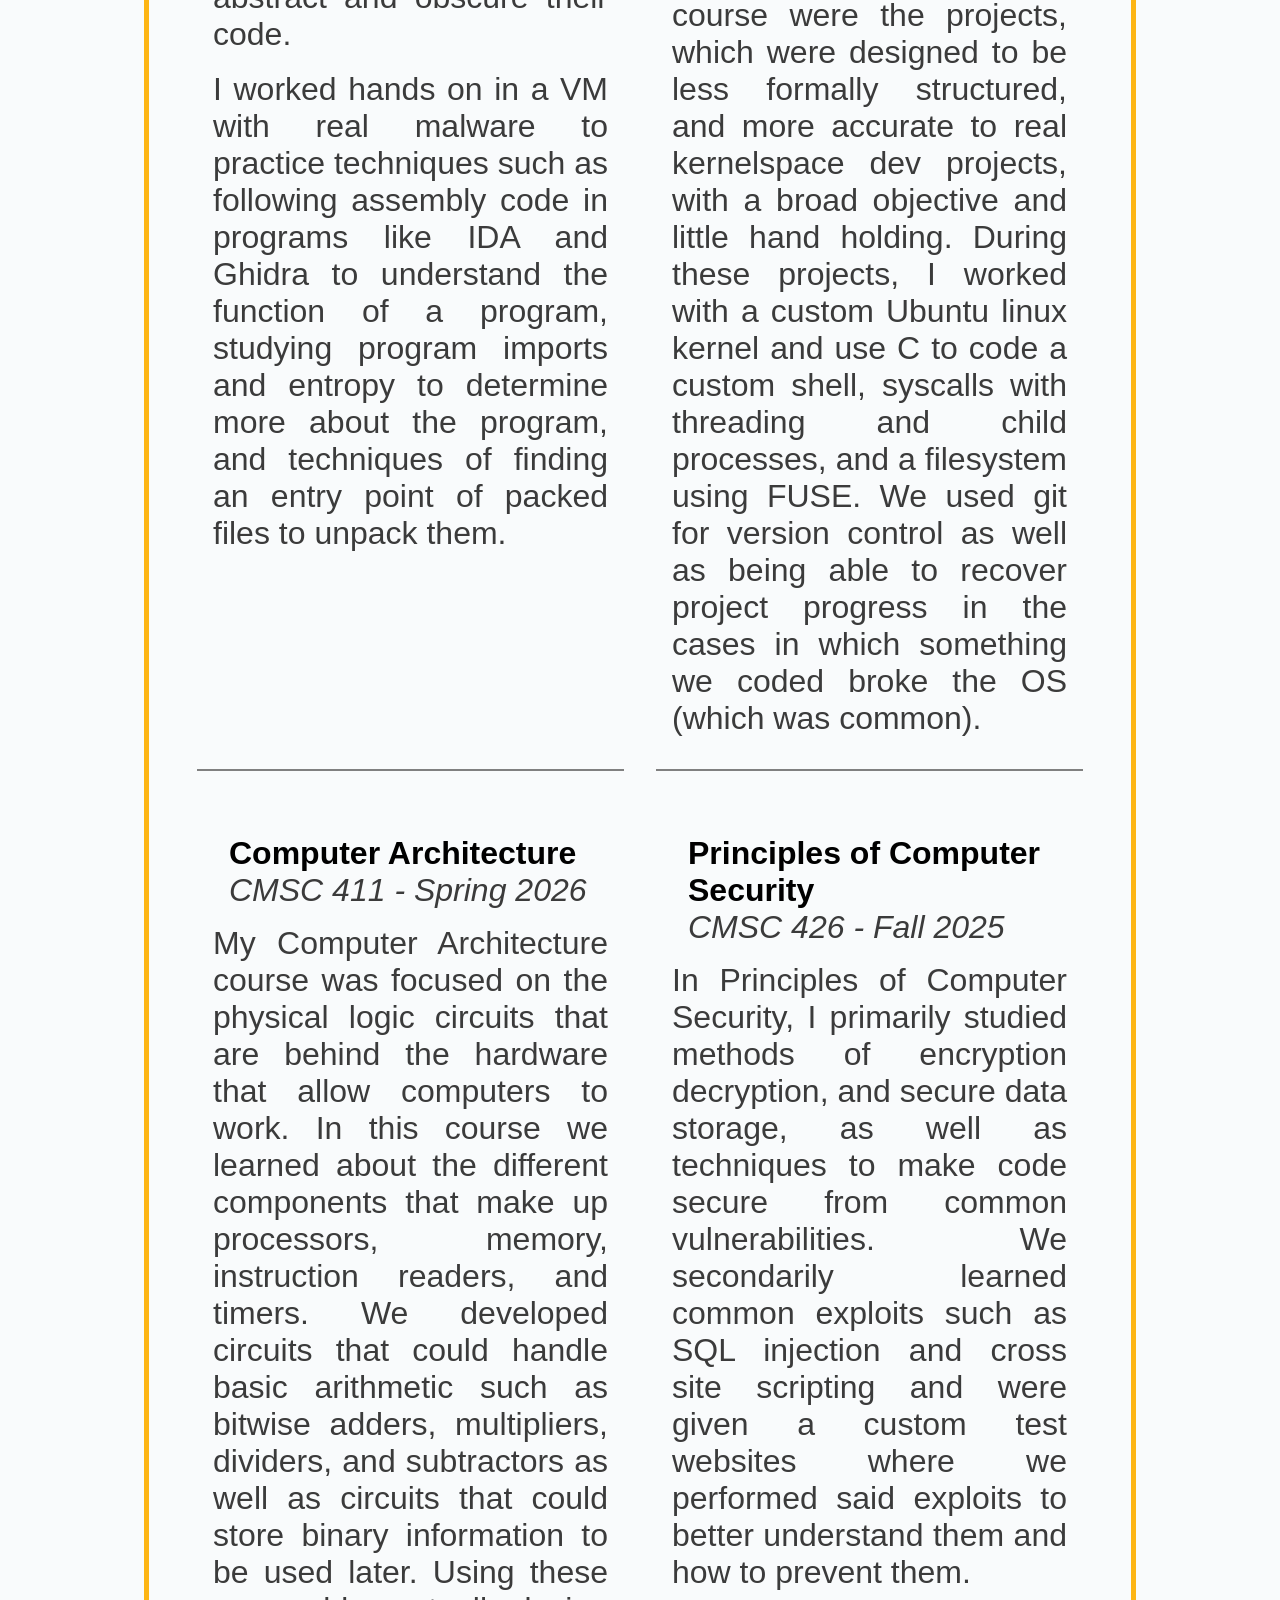
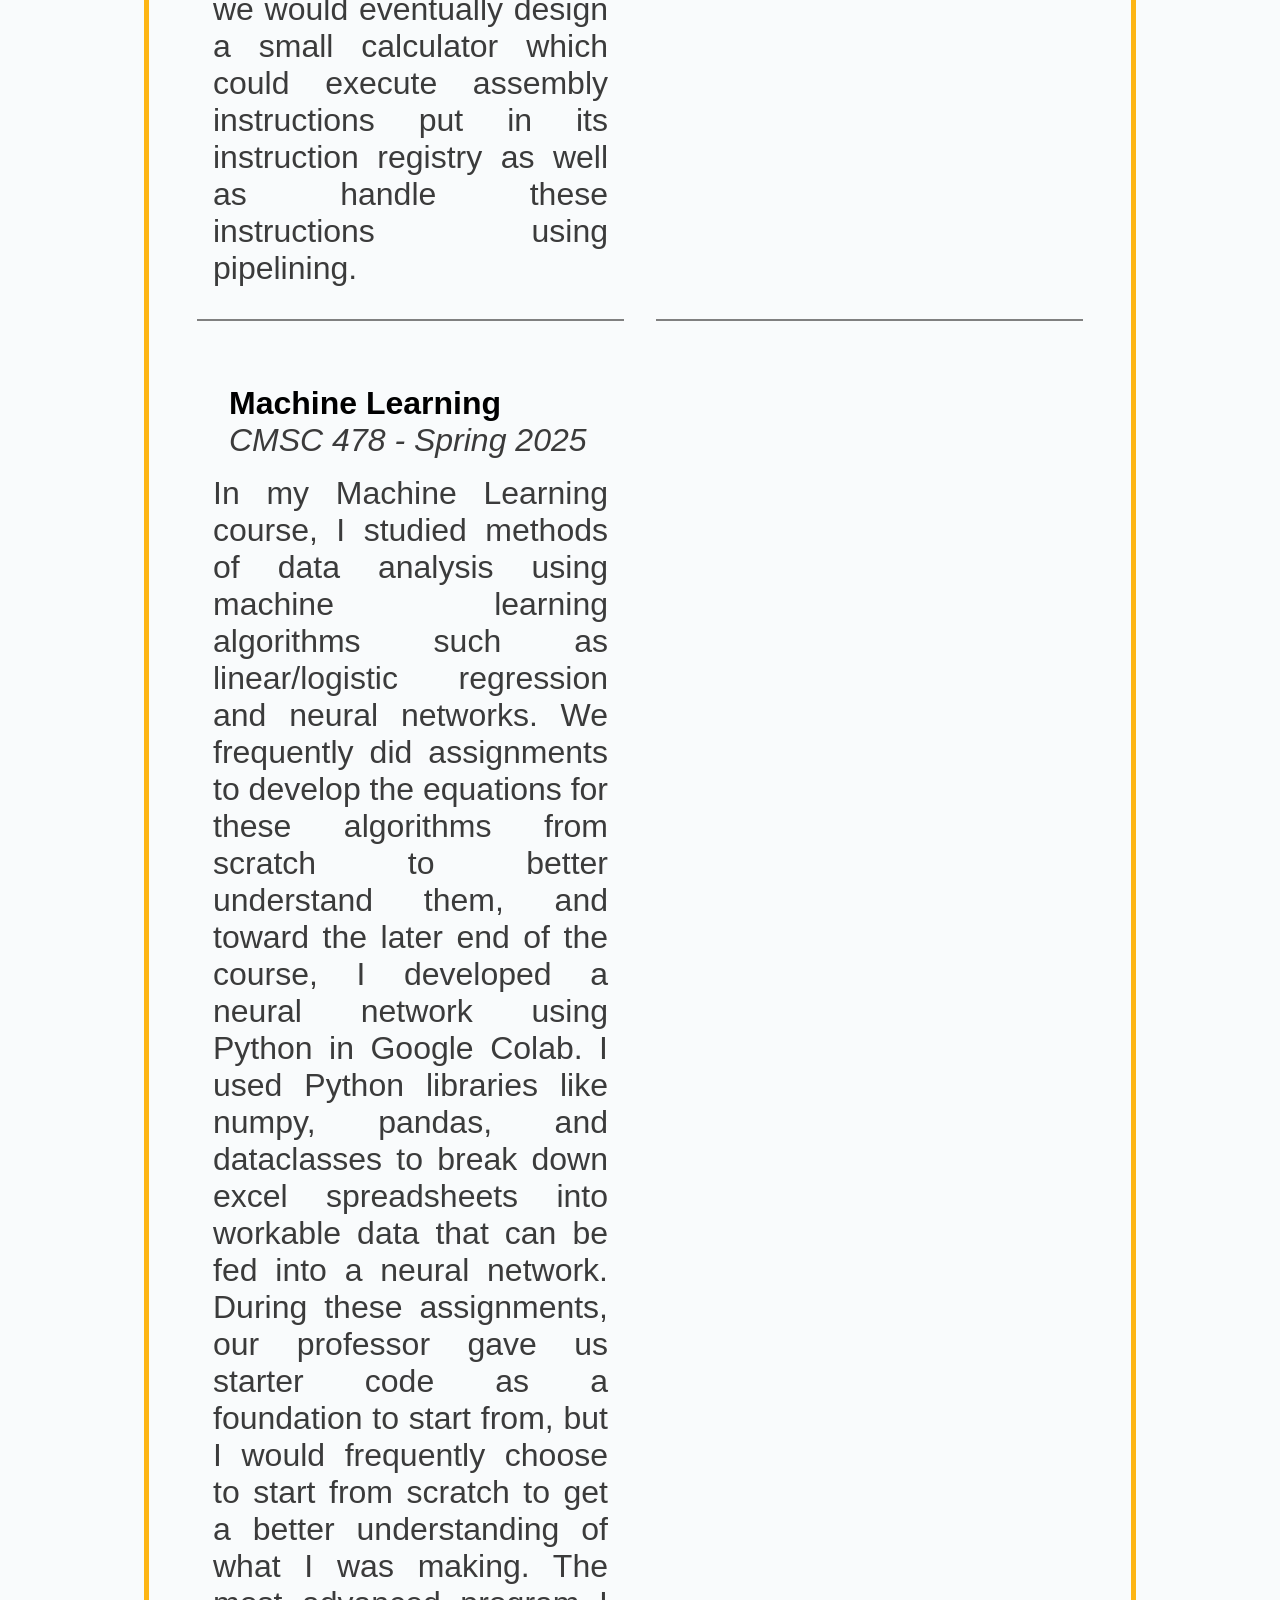
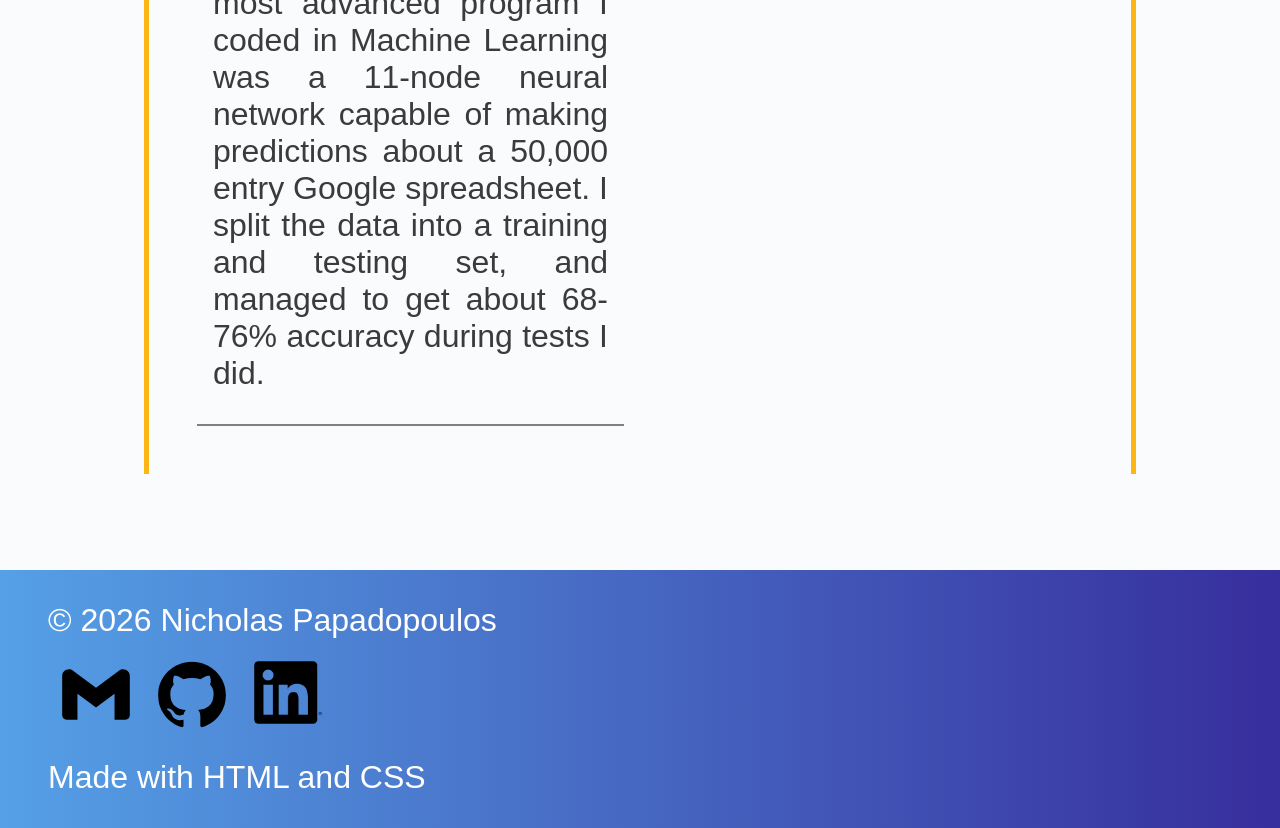
==== commit b91fe266: "I fixed a few grammar mistakes that were in the education section" ====
--- a/education.html
+++ b/education.html
@@ -65,7 +65,7 @@
                 </h2>
 
                 <p>
-                    I studied at University of Maryland Baltimore County where I graduated with honors
+                    I studied at the University of Maryland Baltimore County where I graduated with honors
                     and built the foundations of my computer science career. Here you can take a closer
                     look at that educational experience as well as some unique highlights from my studies
                     at UMBC.
@@ -172,7 +172,7 @@
 
                     <p>
                         In my malware Analysis course I not only studied the different methods
-                        of malware detection and Analysis but also implement the methods I studied
+                        of malware detection and Analysis but also implemented the methods I studied
                         in hands on sandbox environments. During the course I learned in detail
                         about studying malware strings and assembly code, using PE tools to learn more about
                         malicious files, running malware in VMs safely, and learning common
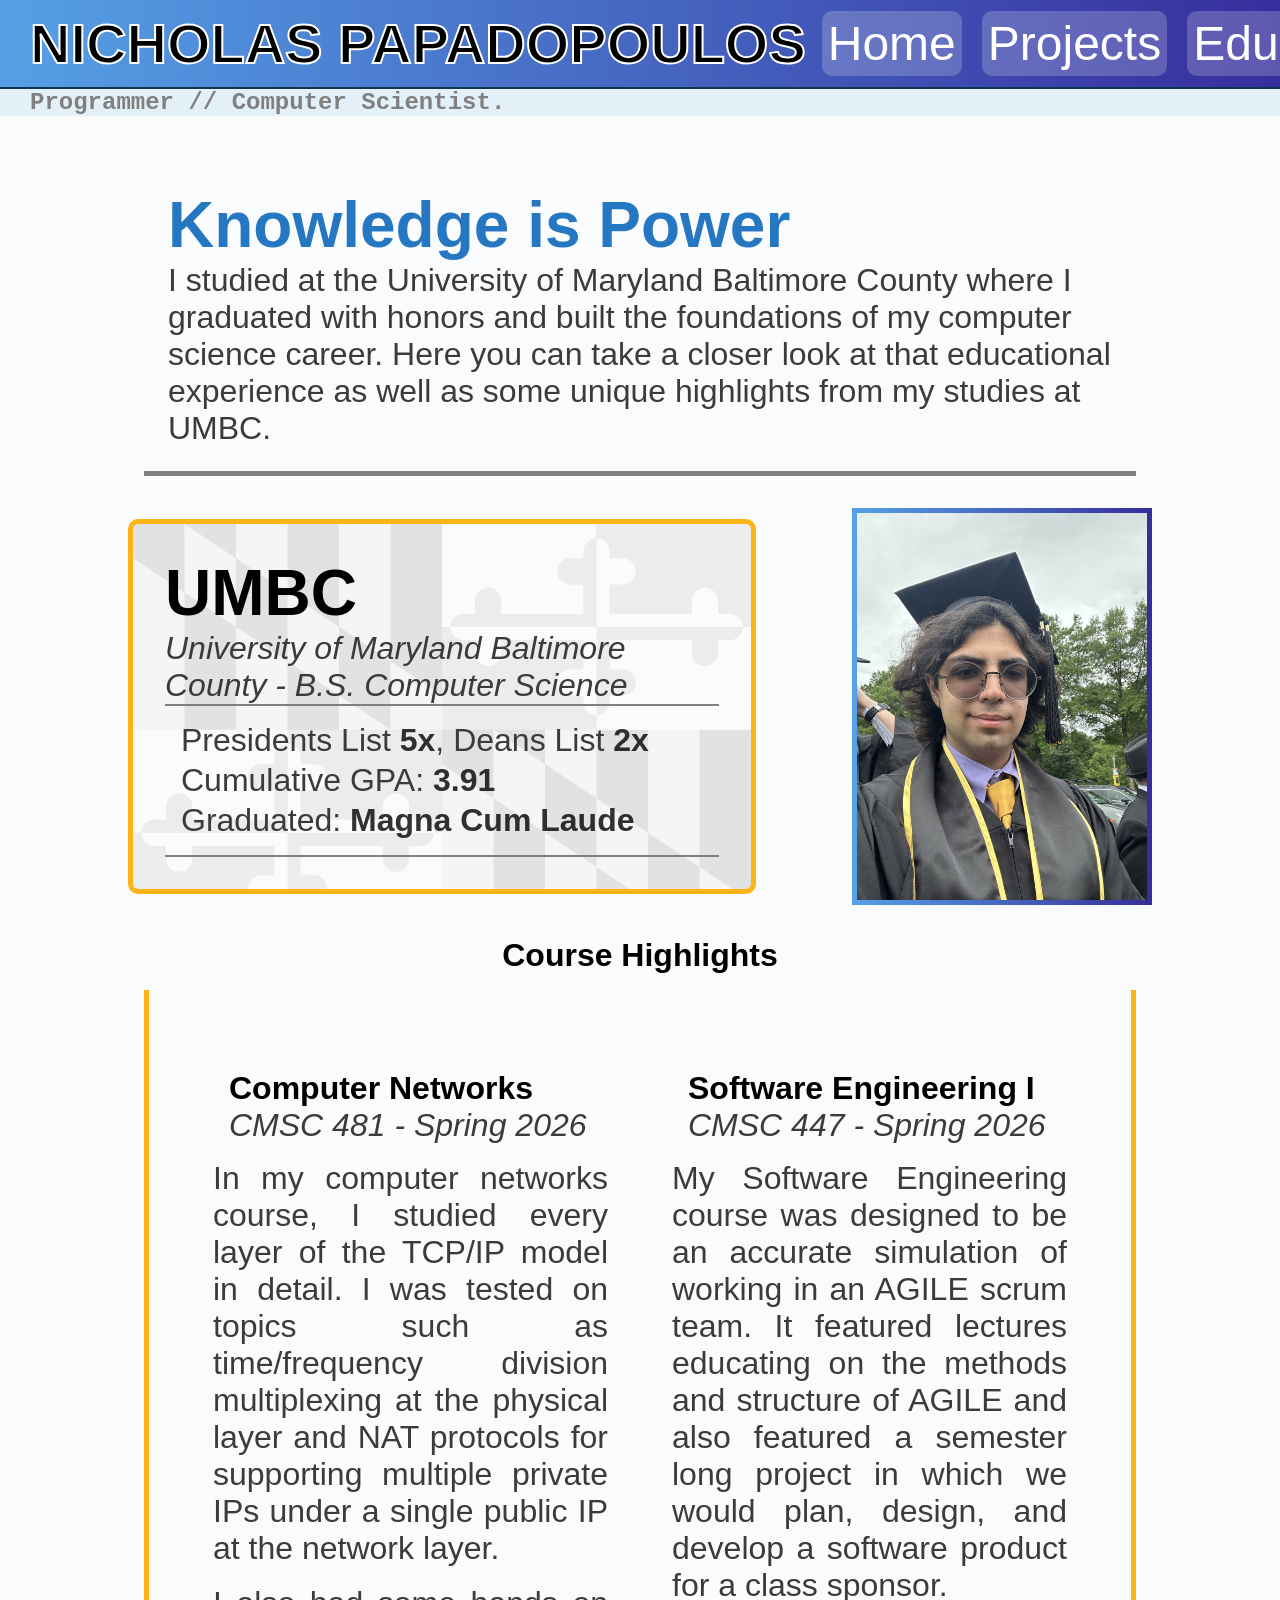
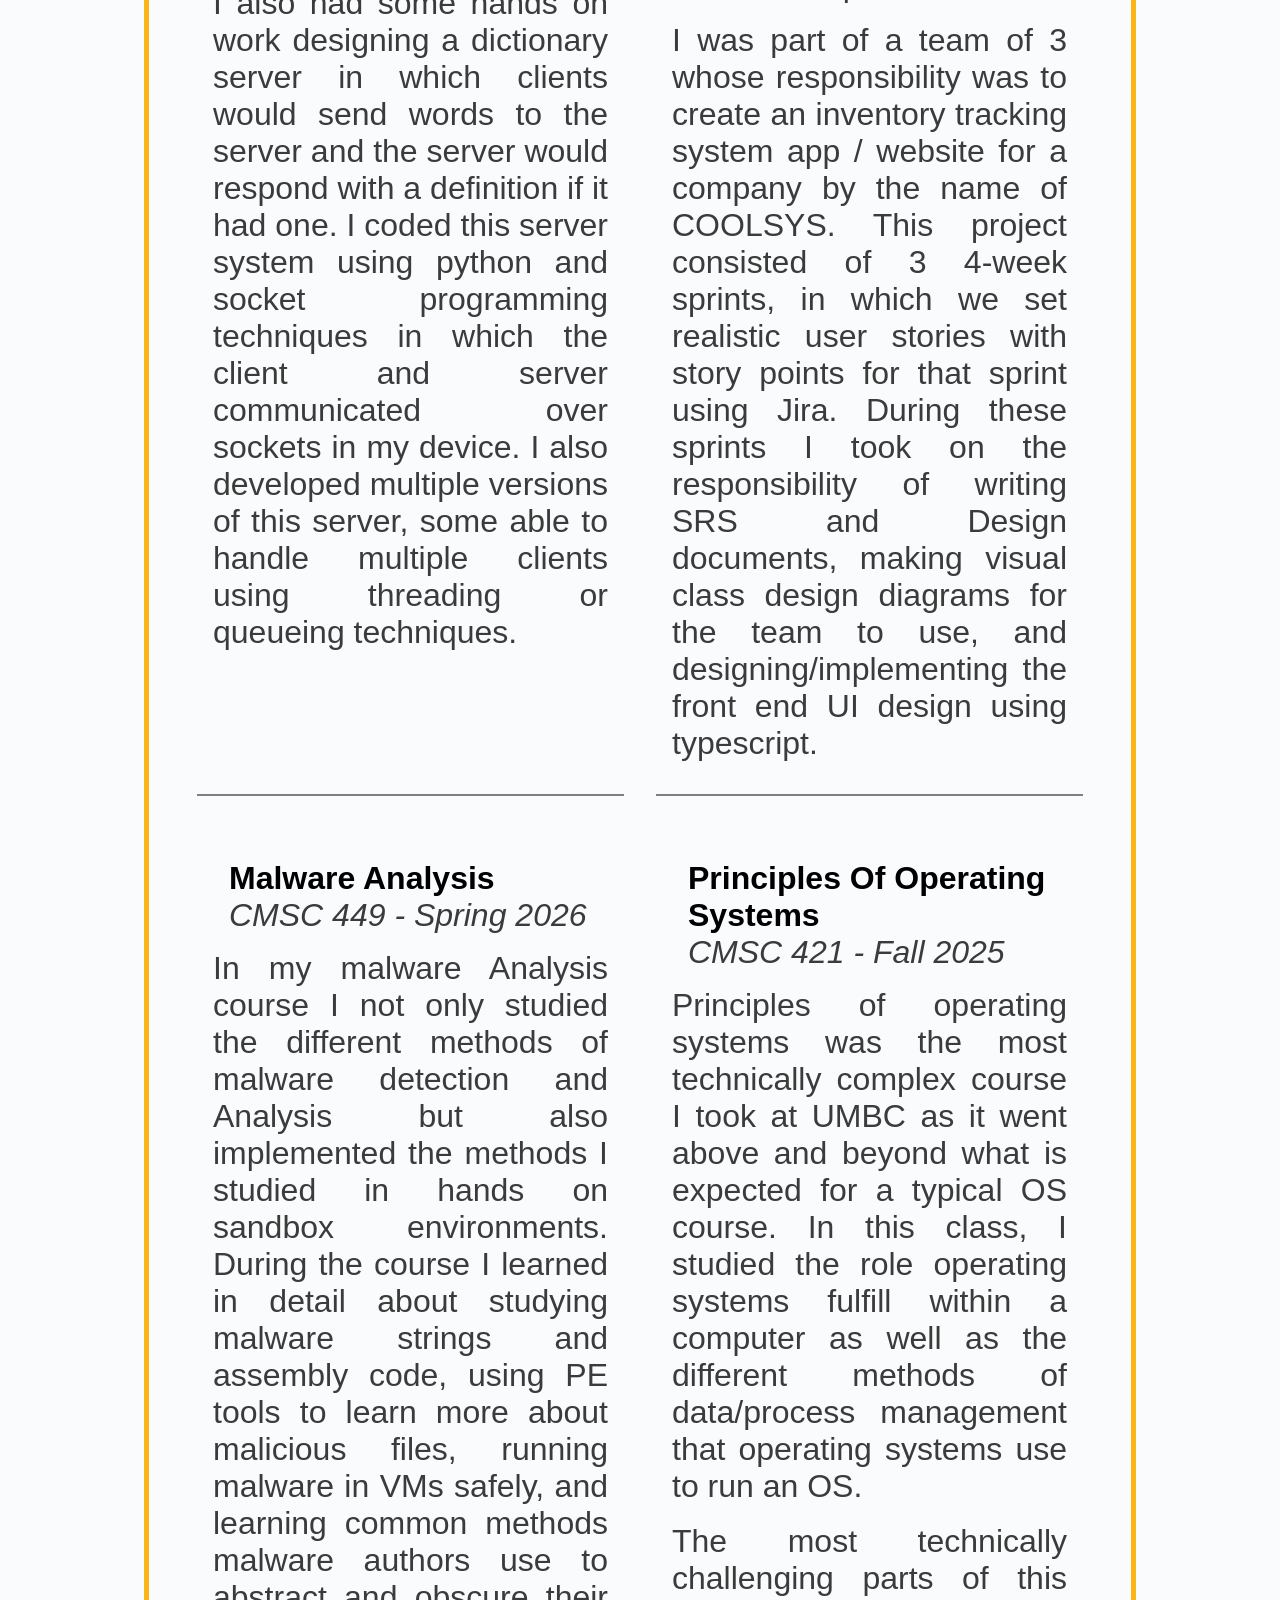
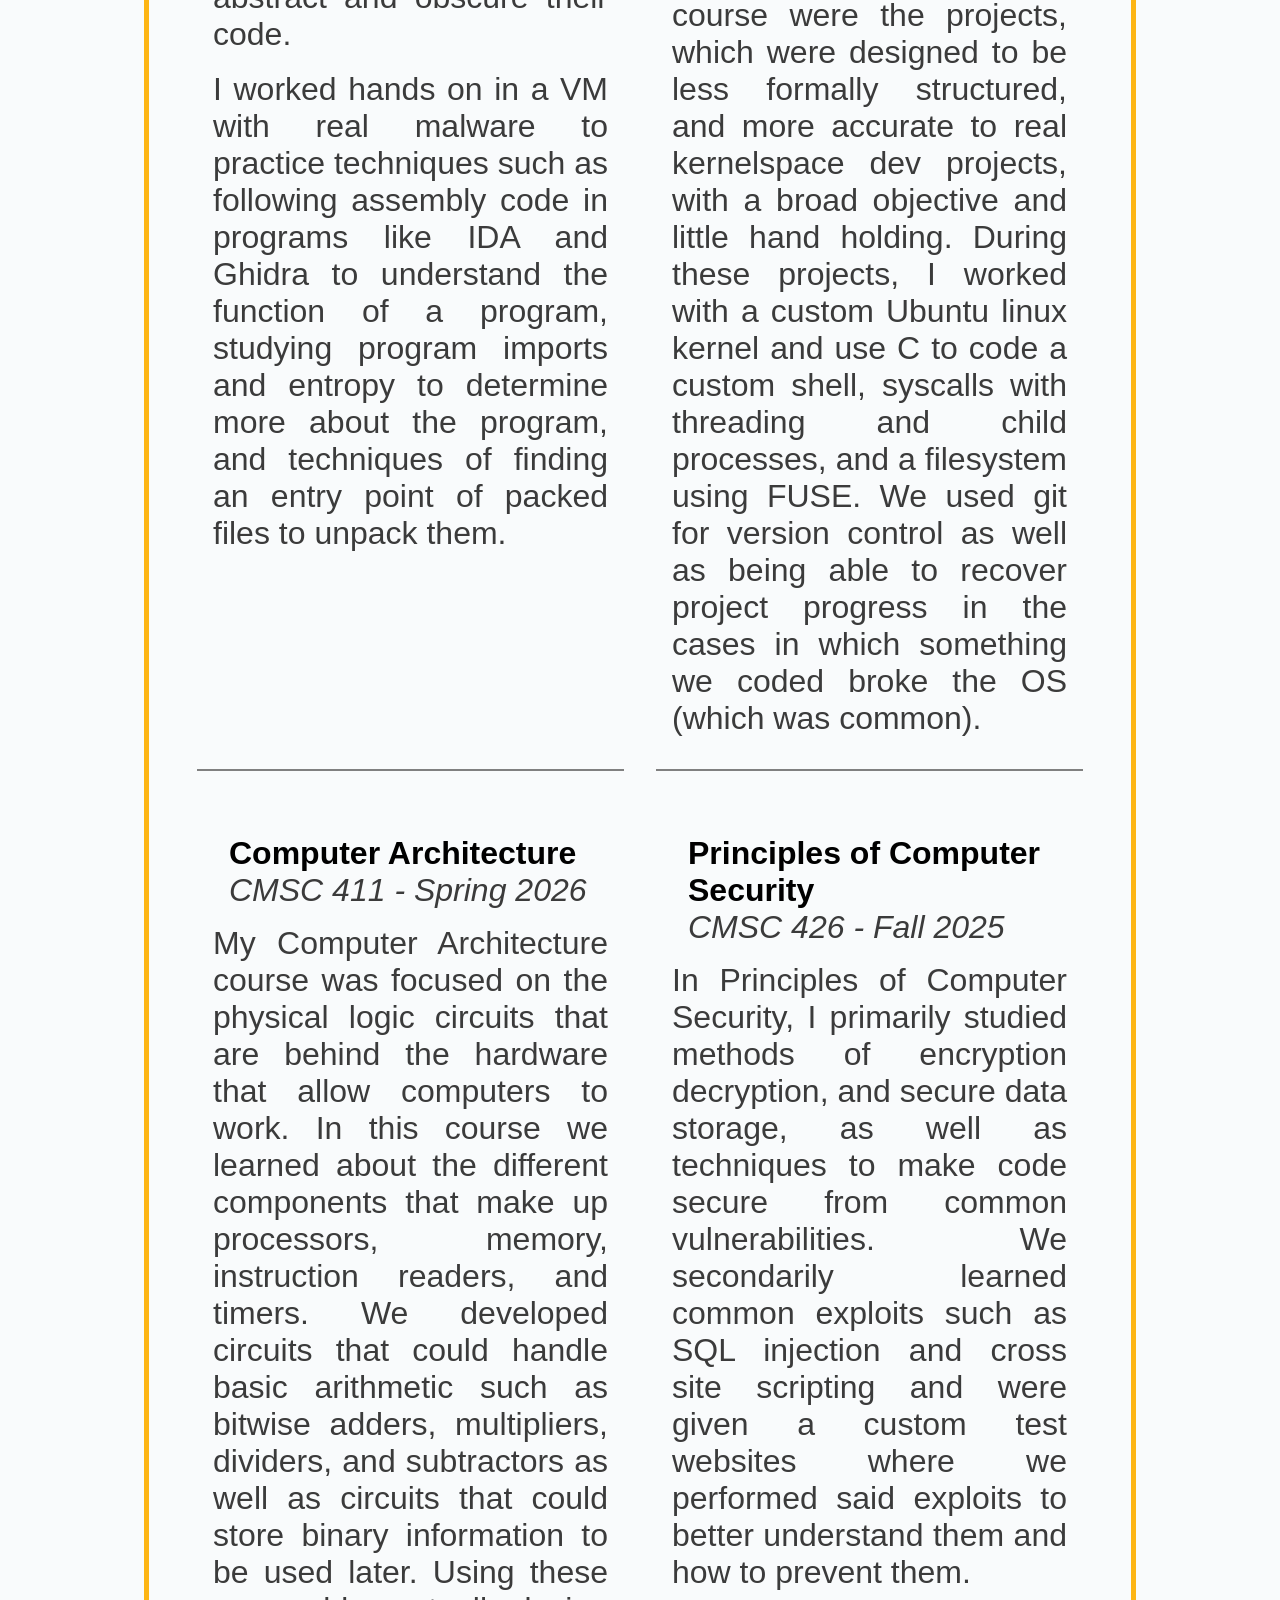
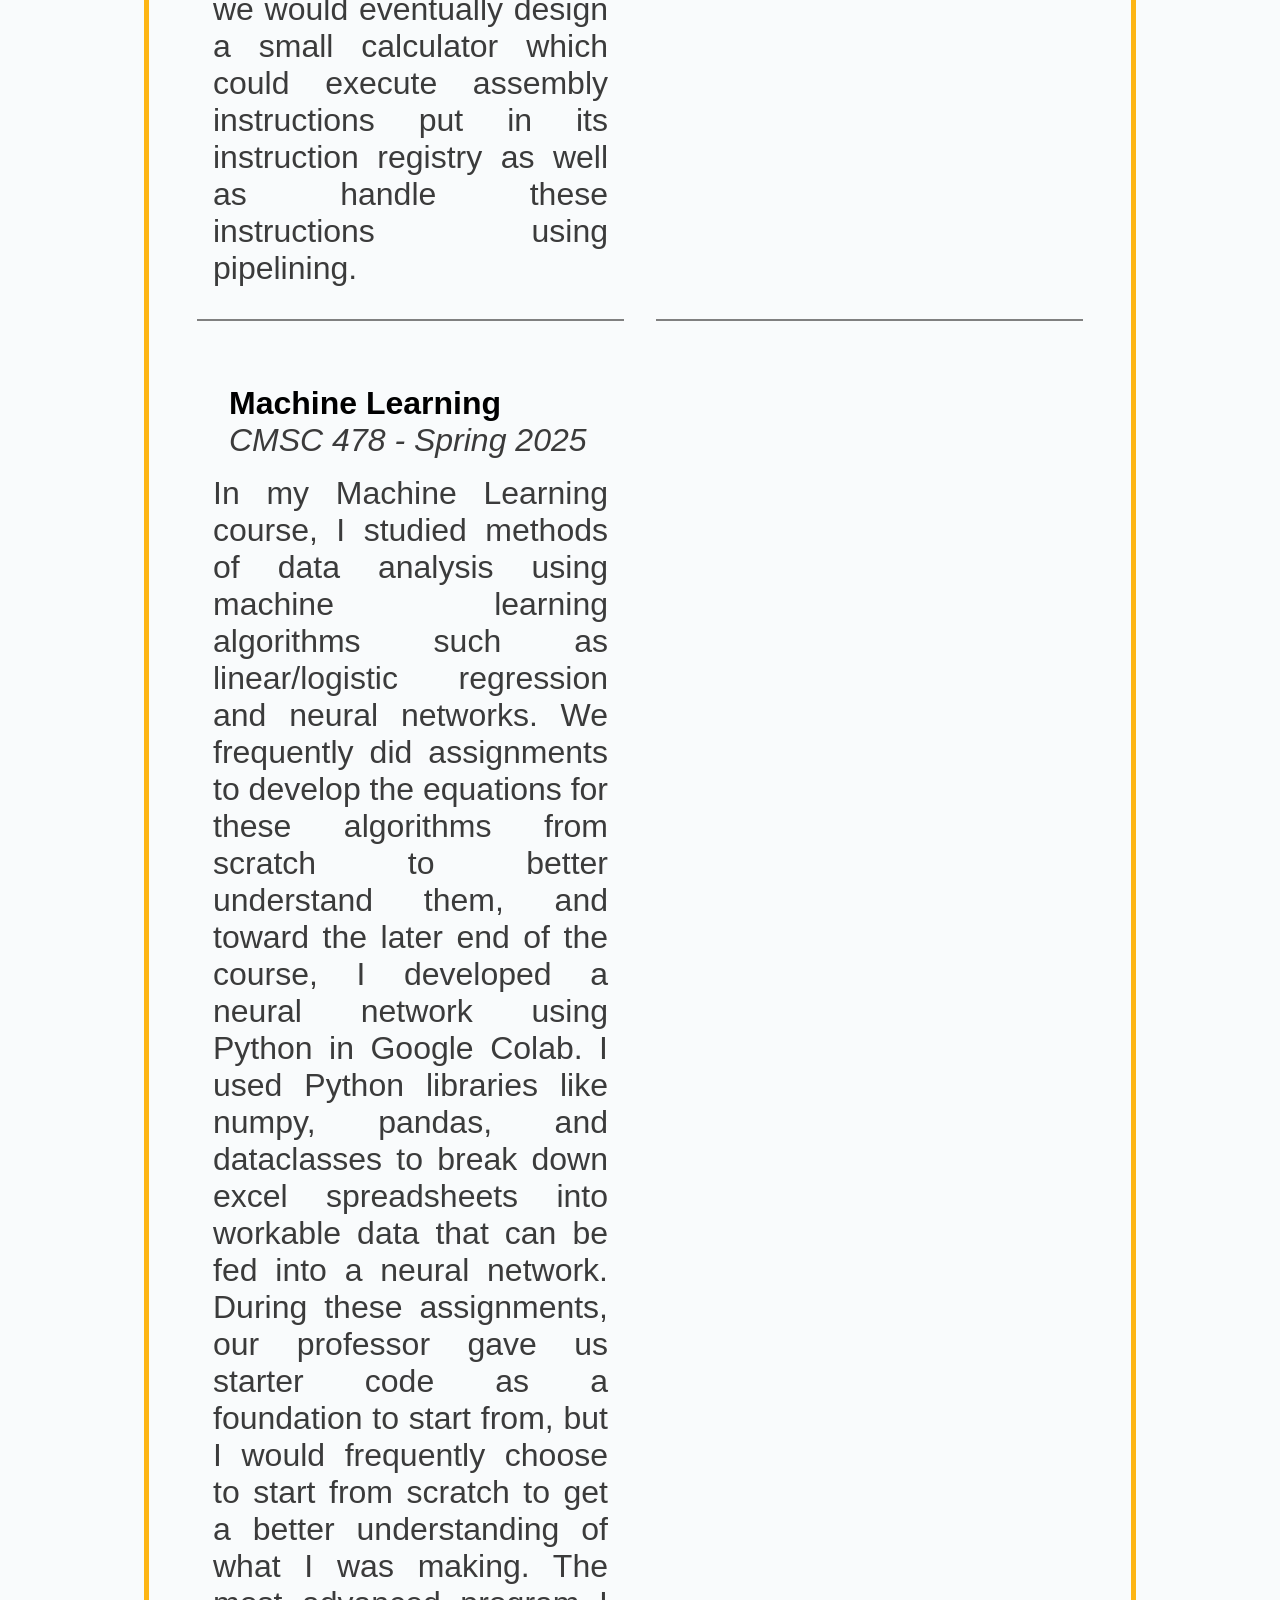
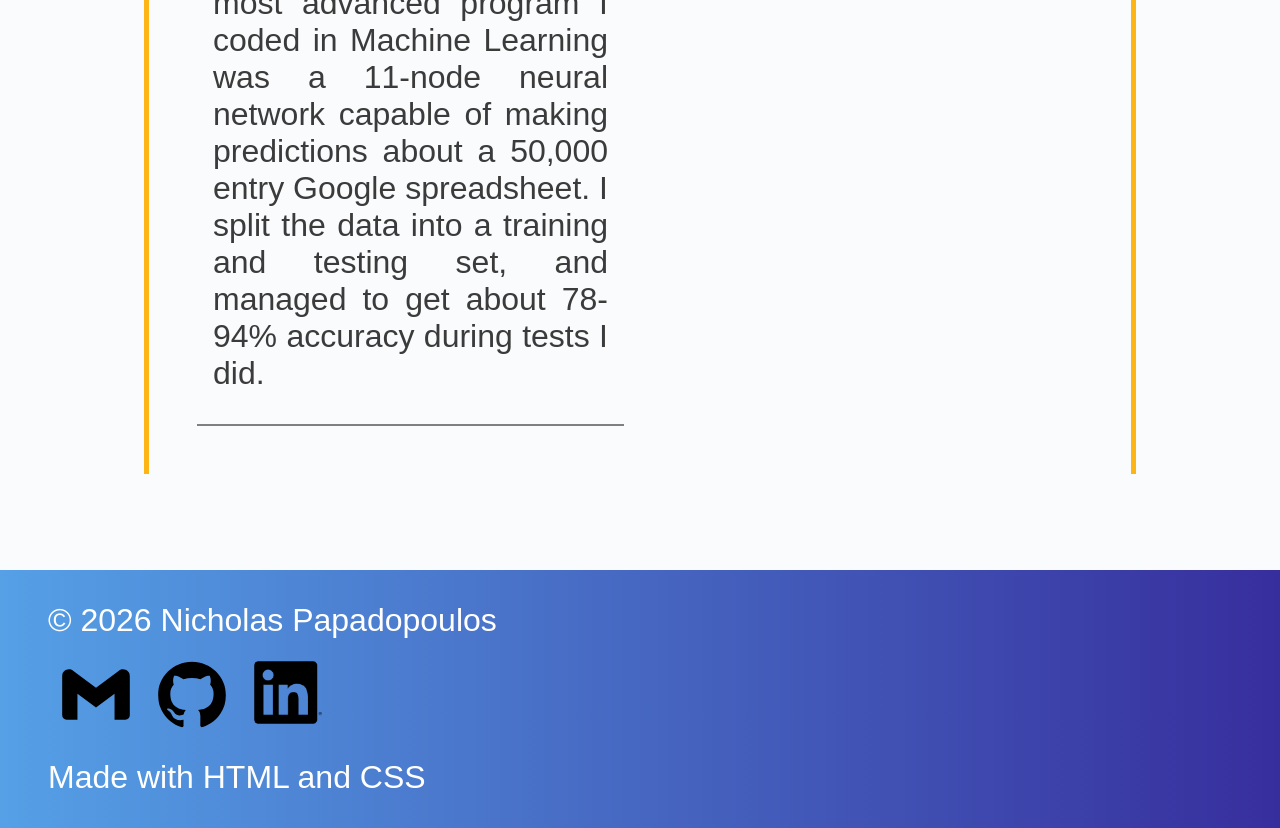
==== commit 727f6900: "Fixed some of the numbers for the Machine learning neural network after reviewing the documents I us" ====
--- a/education.html
+++ b/education.html
@@ -9,8 +9,7 @@
     <!--Attribution-->
     <meta name="author" content="Nicholas Papadopoulos" />
     <meta name="description" content="
-            An overview of educational highlights from my college
-            career" />
+            An overview of educational highlights from my college career" />
 
     <!--Tab Name & Favcon-->
     <title>Education</title>
@@ -275,7 +274,7 @@
                         The most advanced program I coded in Machine Learning was a 11-node neural
                         network capable of making predictions about a 50,000 entry Google spreadsheet. 
                         I split the data into a training and testing set, and managed to get
-                        about 68-76% accuracy during tests I did.
+                        about 78-94% accuracy during tests I did.
                     </p>
                 </div>
 
